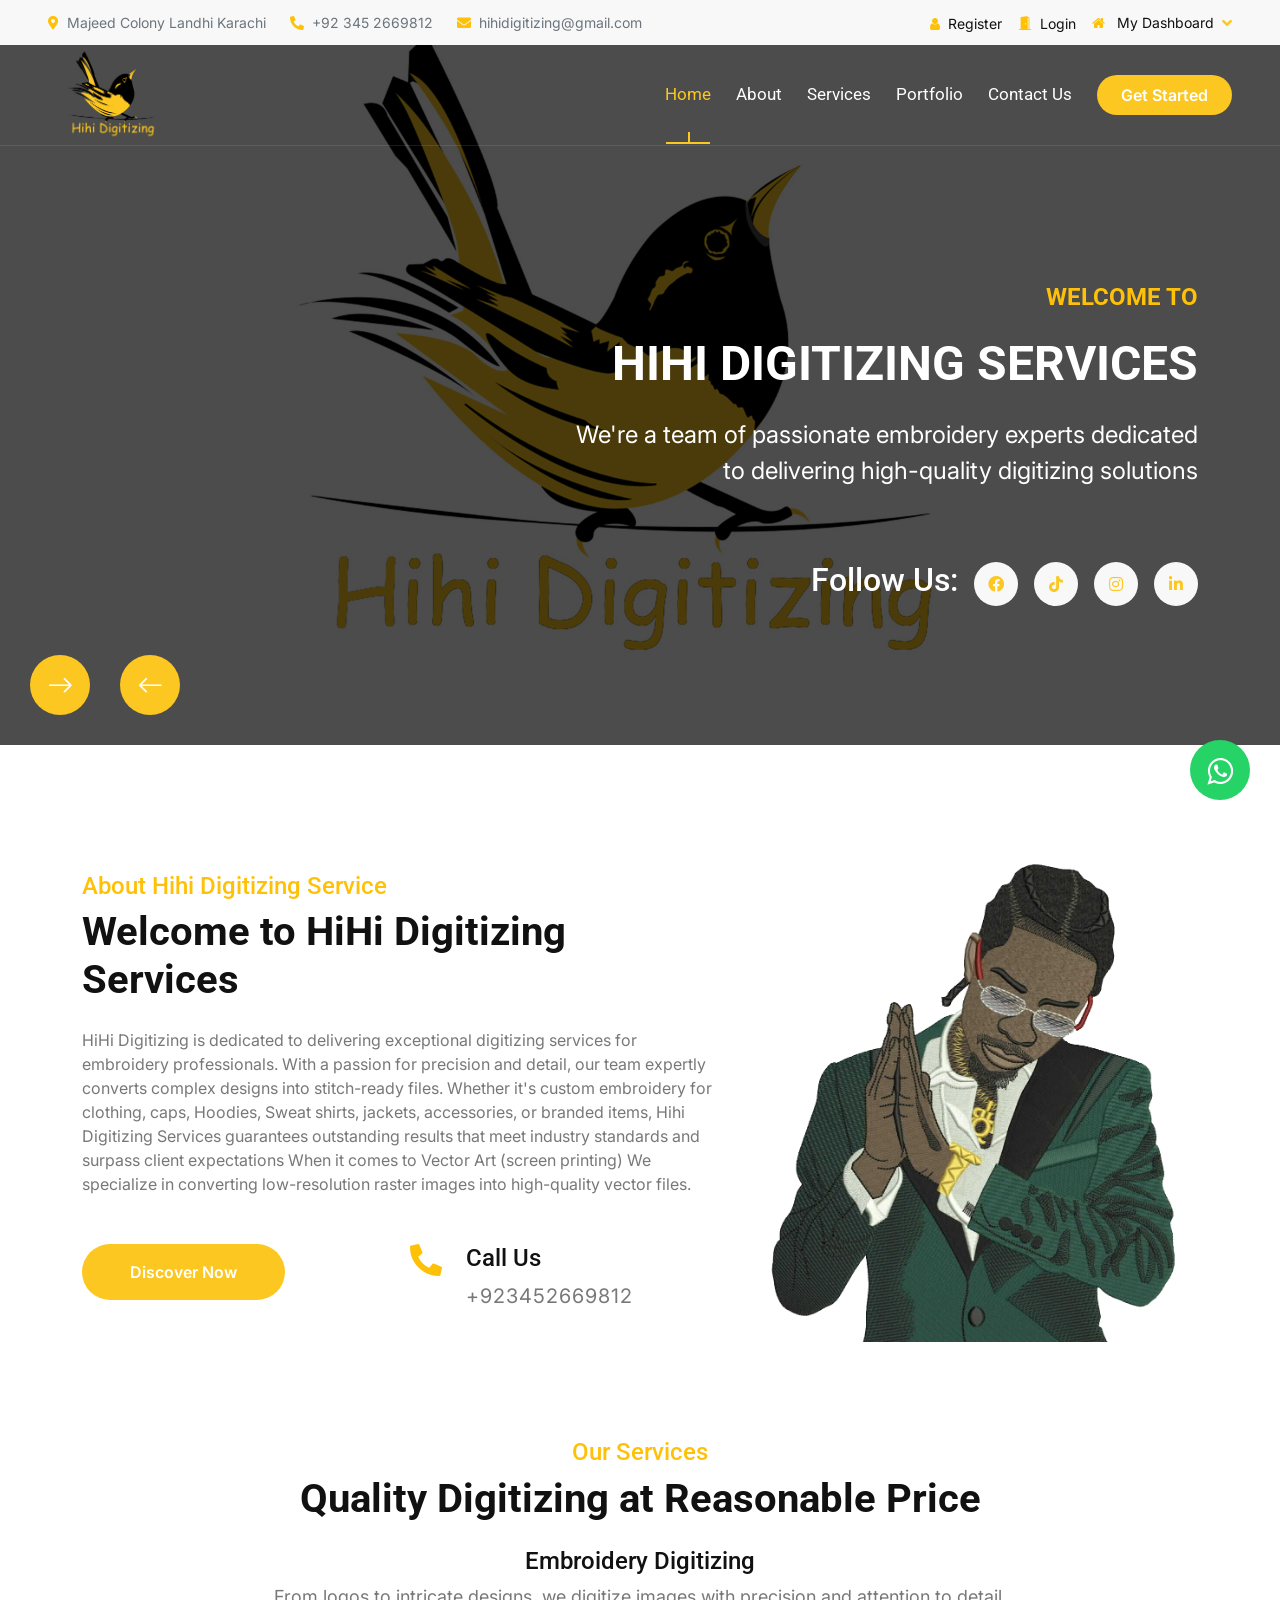
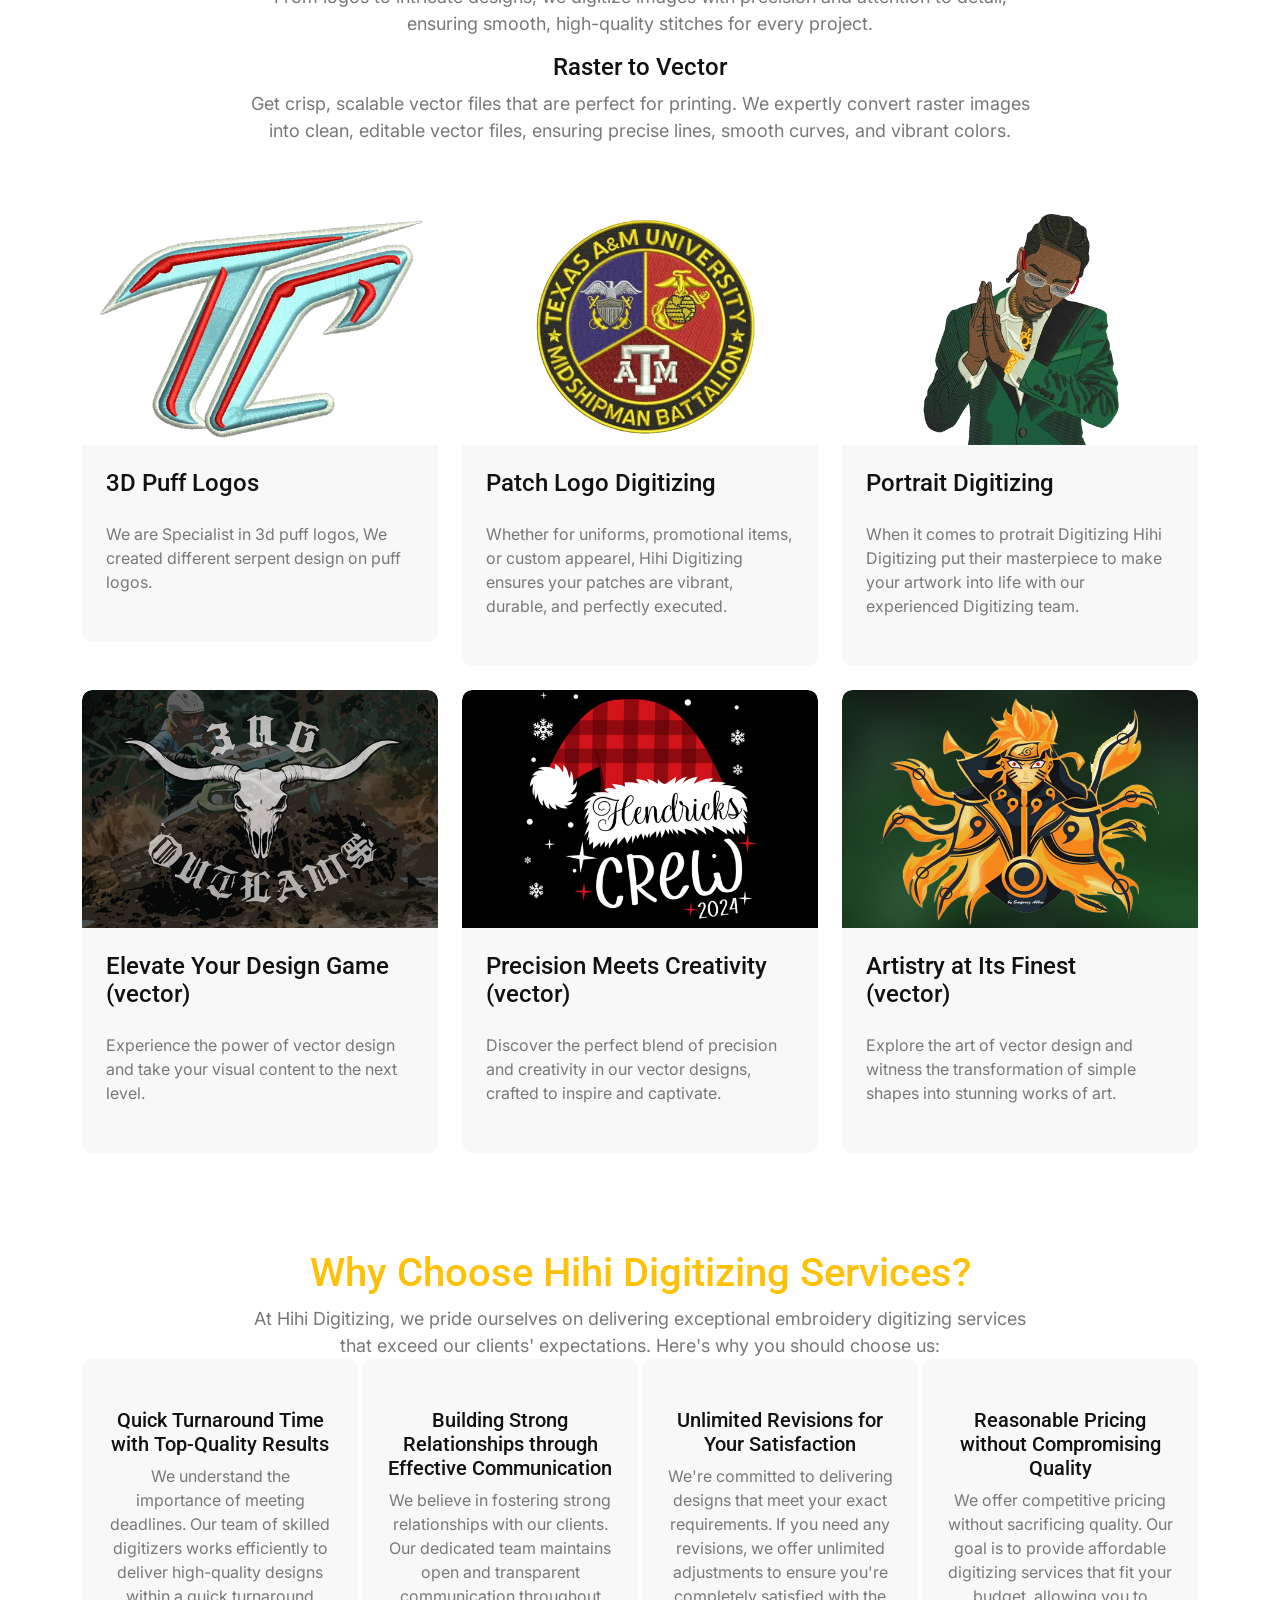
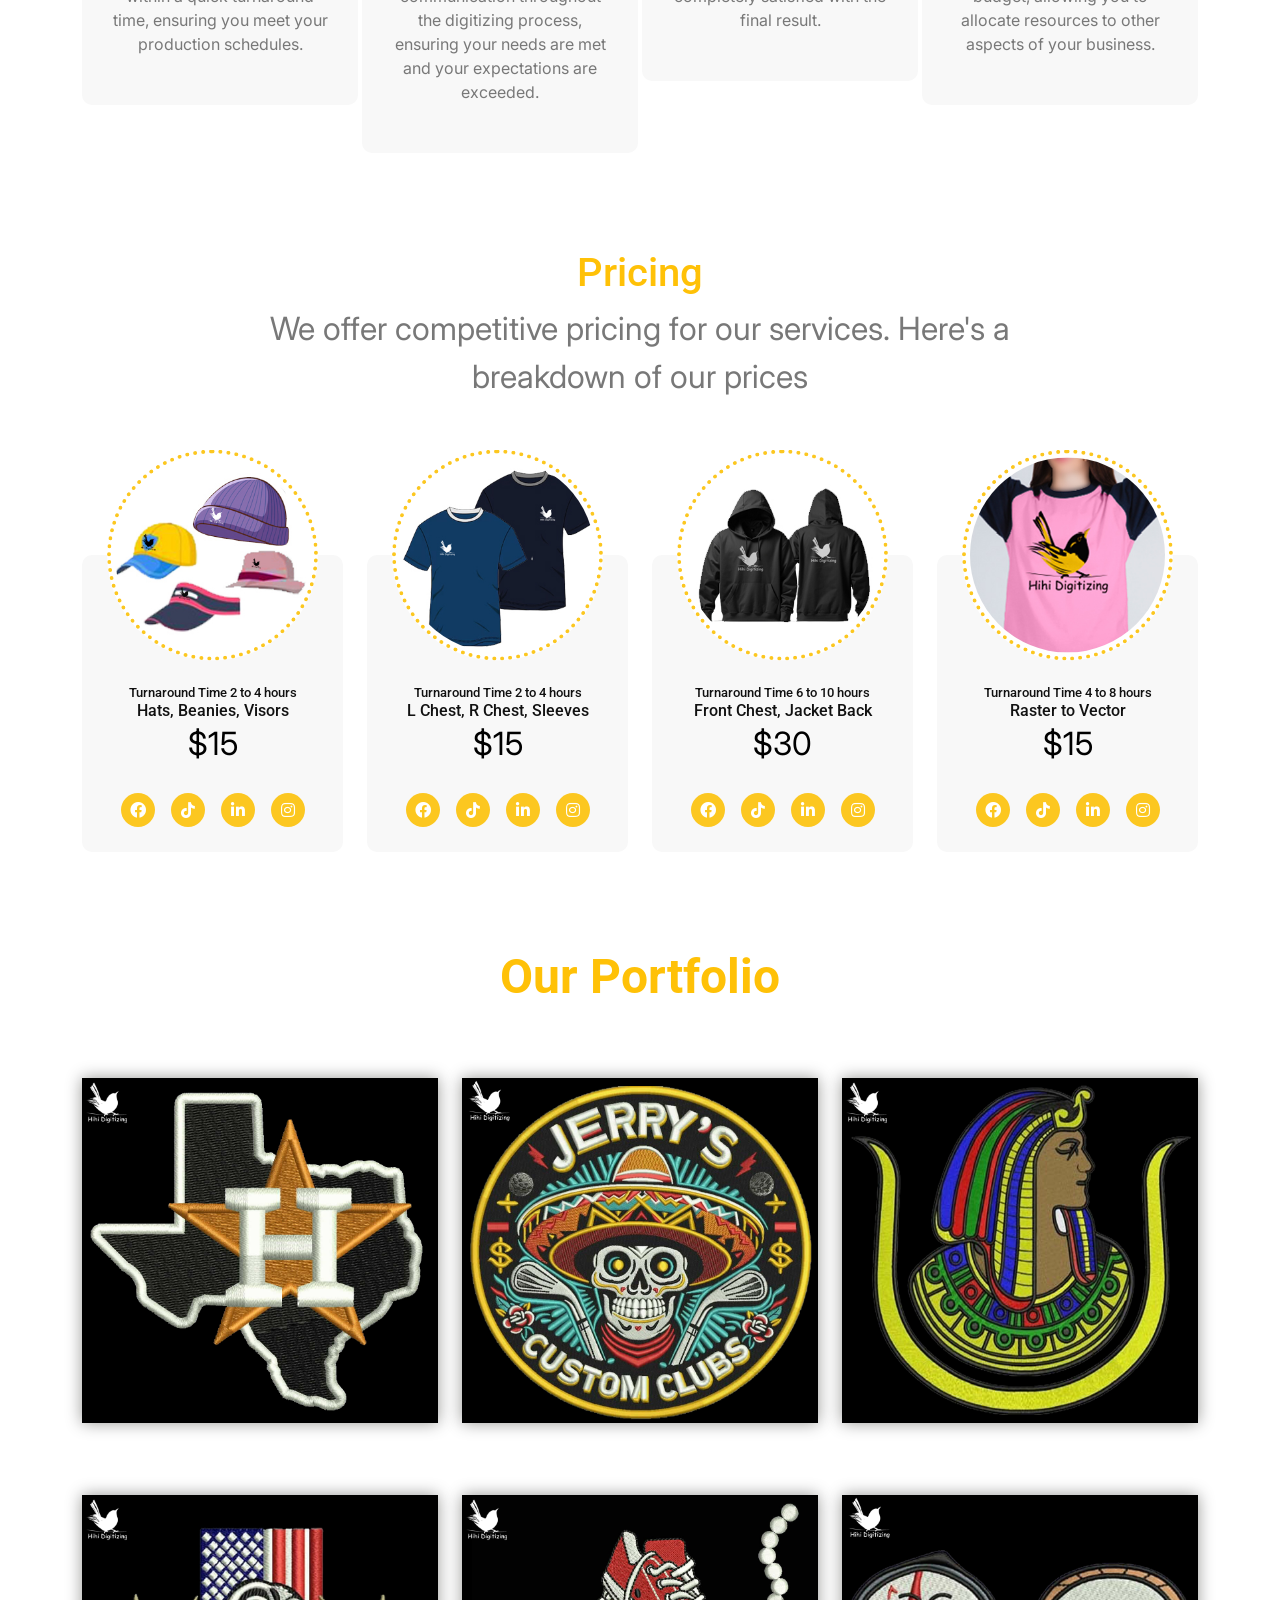
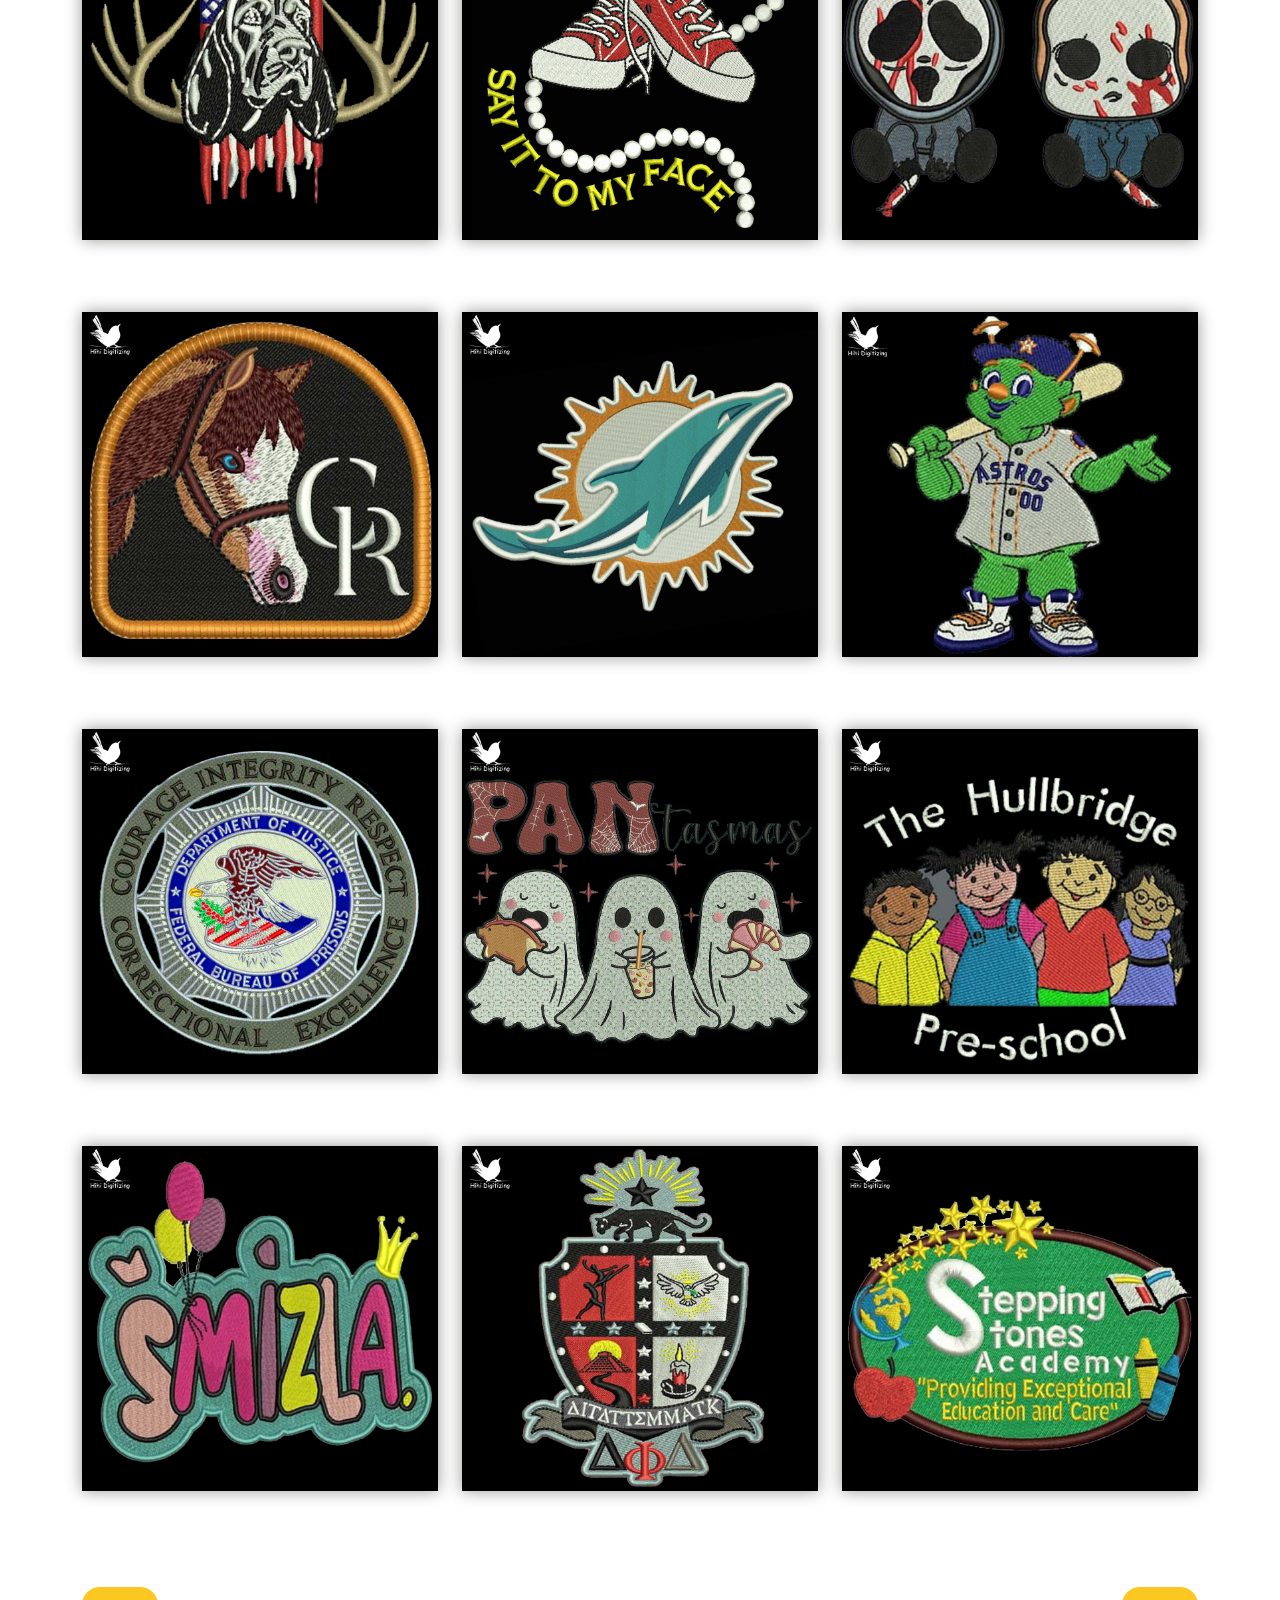
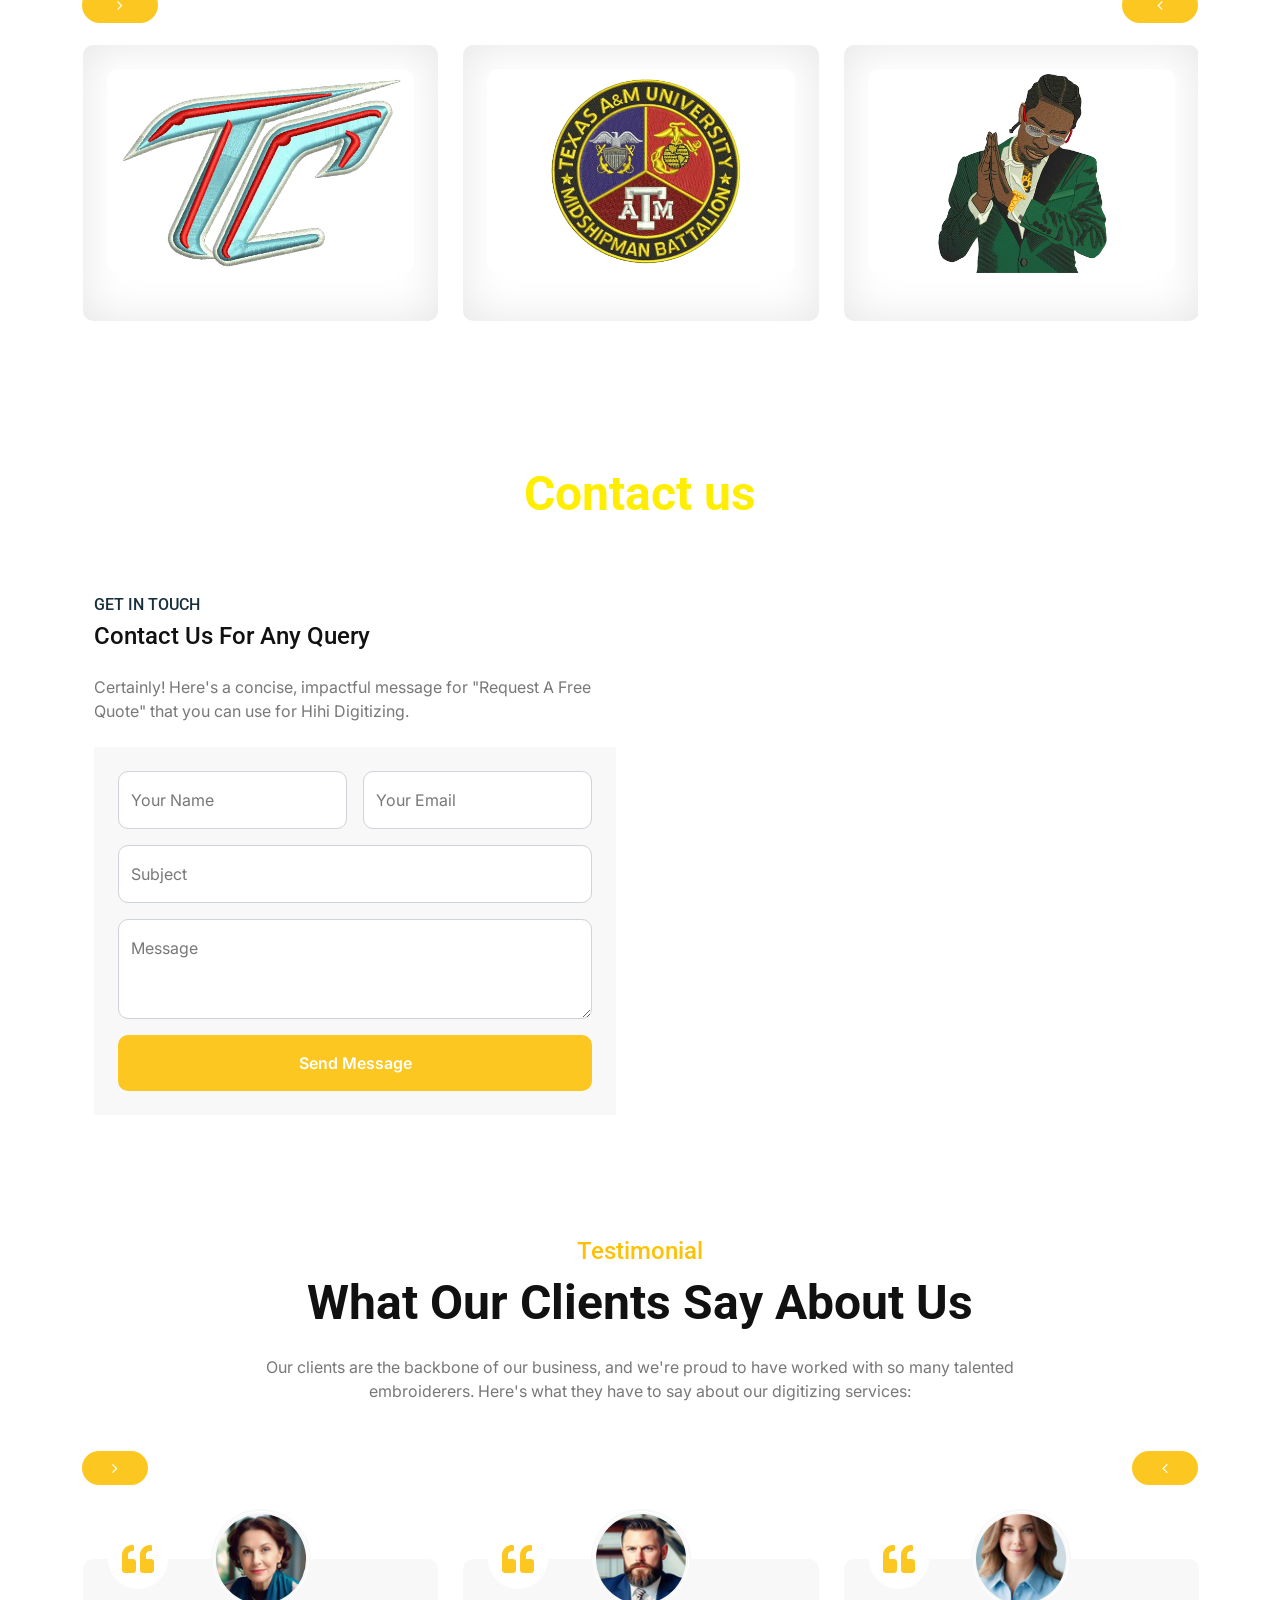
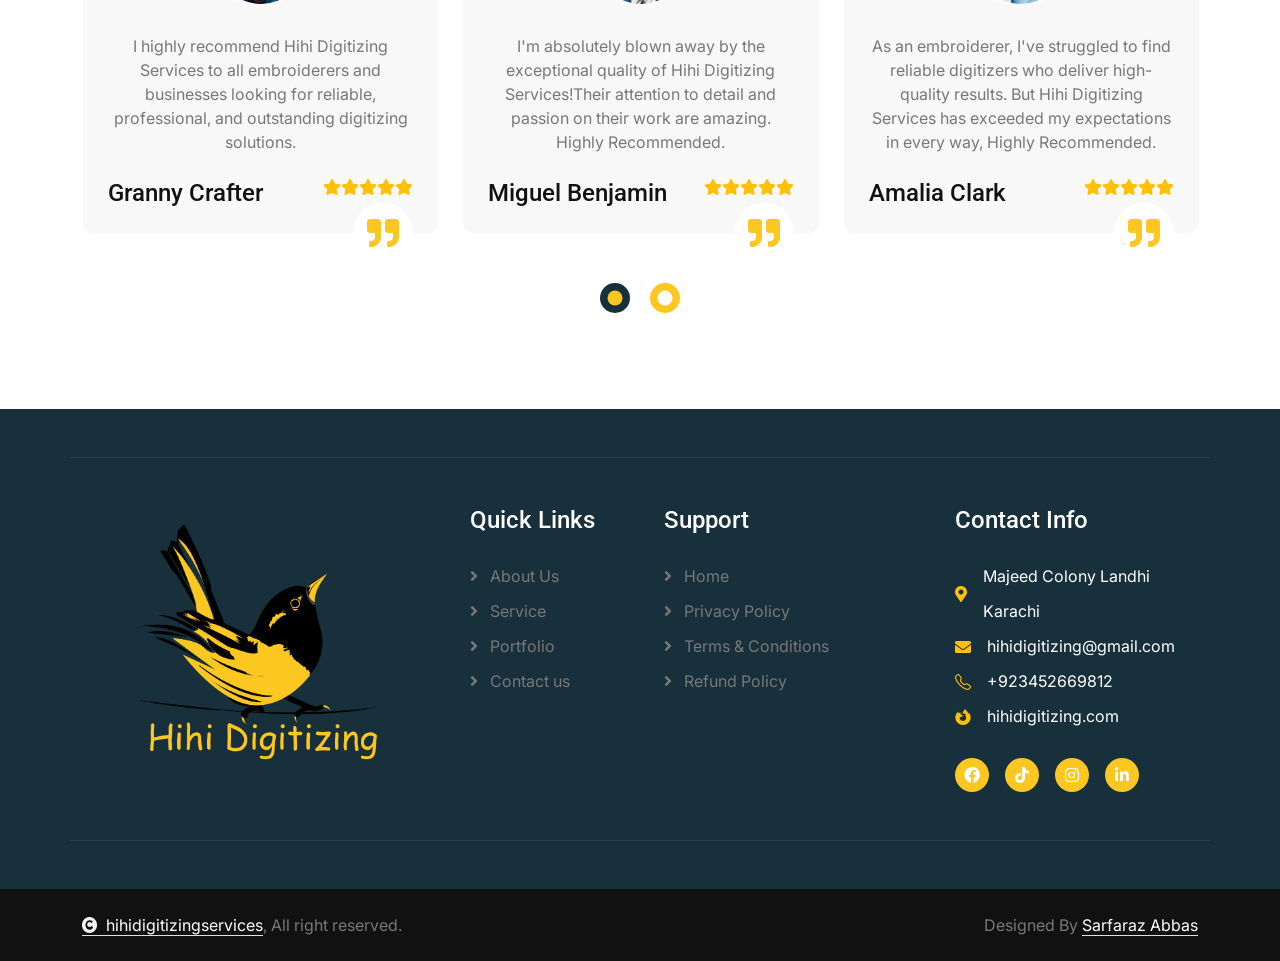
==== index.html @ f6e5c5e7 "HihiDigitizing Our Website" ====
<!DOCTYPE html>
<html lang="en">

<head>
    <meta charset="utf-8">
    <title>Hihi Digitizing Services</title>
    <meta content="width=device-width, initial-scale=1.0" name="viewport">
    <meta content="" name="keywords">
    <meta content="" name="description">

    <!-- Google Web Fonts -->
    <link rel="preconnect" href="https://fonts.googleapis.com">
    <link rel="preconnect" href="https://fonts.gstatic.com" crossorigin>
    <link
        href="https://fonts.googleapis.com/css2?family=Inter:wght@100..900&family=Roboto:wght@400;500;700;900&display=swap"
        rel="stylesheet">

    <!-- Icon Font Stylesheet -->
    <link rel="stylesheet" href="https://use.fontawesome.com/releases/v5.15.4/css/all.css" />
    <link href="https://cdn.jsdelivr.net/npm/bootstrap-icons@1.4.1/font/bootstrap-icons.css" rel="stylesheet">

    <!-- Libraries Stylesheet -->
    <link rel="stylesheet" href="lib/animate/animate.min.css" />
    <link href="lib/lightbox/css/lightbox.min.css" rel="stylesheet">
    <link href="lib/owlcarousel/assets/owl.carousel.min.css" rel="stylesheet">


    <!-- Customized Bootstrap Stylesheet -->
    <link href="css/bootstrap.min.css" rel="stylesheet">

    <!-- Template Stylesheet -->
    <link href="css/style.css" rel="stylesheet">
    

    <!-- Meta Pixel Code -->
<script>
!function(f,b,e,v,n,t,s)
{if(f.fbq)return;n=f.fbq=function(){n.callMethod?
n.callMethod.apply(n,arguments):n.queue.push(arguments)};
if(!f._fbq)f._fbq=n;n.push=n;n.loaded=!0;n.version='2.0';
n.queue=[];t=b.createElement(e);t.async=!0;
t.src=v;s=b.getElementsByTagName(e)[0];
s.parentNode.insertBefore(t,s)}(window, document,'script',
'https://connect.facebook.net/en_US/fbevents.js');
fbq('init', '626139243197080');
fbq('track', 'PageView');
</script>
<noscript><img height="1" width="1" style="display:none"
src="https://www.facebook.com/tr?id=626139243197080&ev=PageView&noscript=1"
/></noscript>
<!-- End Meta Pixel Code -->


</head>

<body>
    <!-- Mouse start -->
     


    <!-- Spinner Start -->
    <div id="spinner"
        class="show bg-white position-fixed translate-middle w-100 vh-100 top-50 start-50 d-flex align-items-center justify-content-center">
        <div class="spinner-border text-warning" style="width: 3rem; height: 3rem;" role="status">
            <span class="sr-only">Loading...</span>
        </div>
    </div>
    <!-- Spinner End -->

    <!-- Topbar Start -->
    <div class="container-fluid topbar bg-light px-5 d-none d-lg-block">
        <div class="row gx-0 align-items-center">
            <div class="col-lg-8 text-center text-lg-start mb-2 mb-lg-0">
                <div class="d-flex flex-wrap">
                    <a href="#" class="text-muted small me-4"><i
                            class="fas fa-map-marker-alt text-warning me-2"></i>Majeed Colony Landhi Karachi</a>
                    <a href="https://wa.me/03452669812" target="_blank" class="text-muted small me-4"><i
                            class="fas fa-phone-alt text-warning me-2"></i>+92 345 2669812</a>
                    <a href="mailto:hihidigitizing@gmail.com" target="_blank" class="text-muted small me-0"><i
                            class="fas fa-envelope text-warning me-2"></i>hihidigitizing@gmail.com</a>
                </div>
            </div>
            <div class="col-lg-4 text-center text-lg-end">
                <div class="d-inline-flex align-items-center" style="height: 45px;">
                    <a href="#"><small class="me-3 text-dark"><i
                                class="fa fa-user text-warning me-2"></i>Register</small></a>
                    <a href="#"><small class="me-3 text-dark"><i
                                class="bi bi-door-open-fill text-warning me-2"></i>Login</small></a>
                    <div class="dropdown">
                        <a href="#" class="dropdown-toggle text-dark" data-bs-toggle="dropdown"><small><i
                                    class="fa fa-home text-warning me-2"></i> My Dashboard</small></a>
                        <!-- <div class="dropdown-menu rounded">
                            <a href="#" class="dropdown-item"><i class="fas fa-user-alt me-2"></i> My Profile</a>
                            <a href="#" class="dropdown-item"><i class="fas fa-comment-alt me-2"></i> Inbox</a>
                            <a href="#" class="dropdown-item"><i class="fas fa-bell me-2"></i> Notifications</a>
                            <a href="#" class="dropdown-item"><i class="fas fa-cog me-2"></i> Account Settings</a>
                            <a href="#" class="dropdown-item"><i class="fas fa-power-off me-2"></i> Log Out</a>
                        </div> -->
                    </div>
                </div>
            </div>
        </div>
    </div>
    <!-- Topbar End -->
   
    <!-- Navbar & Hero Start -->
    <div class="container-fluid position-relative p-0">
        <nav class="navbar navbar-expand-lg navbar-light px-4 px-lg-5 py-3 py-lg-0">
            <a href="" class="navbar-brand p-0">
                <!-- <h1 class="text-warning"><i class="fas fa-search-dollar me-3"></i>Stocker</h1> -->
                <img src="./img/logo png.png" alt="Logo">
            </a>
            <button class="navbar-toggler" type="button" data-bs-toggle="collapse" data-bs-target="#navbarCollapse">
                <span class="fa fa-bars"></span>
            </button>
            <div class="collapse navbar-collapse" id="navbarCollapse">
                <div class="navbar-nav ms-auto py-0">
                    <a href="index.html" class="nav-item nav-link active">Home</a>
                    <a href="about.html" class="nav-item nav-link">About</a>
                    <a href="service.html" class="nav-item nav-link">Services</a>
                    <a href="blog.html" class="nav-item nav-link">Portfolio</a>
                    <!-- <div class="nav-item dropdown">
                        <a href="#" class="nav-link" data-bs-toggle="dropdown">
                            <span class="dropdown-toggle">Pages</span> -->
                    <!-- </a> -->
                    <!-- <div class="dropdown-menu m-0">
                            <a href="feature.html" class="dropdown-item">Our Features</a>
                            <a href="team.html" class="dropdown-item">Our team</a>
                            <a href="testimonial.html" class="dropdown-item">Testimonial</a>
                            <a href="offer.html" class="dropdown-item">Our offer</a>
                            <a href="FAQ.html" class="dropdown-item">FAQs</a>
                            <a href="404.html" class="dropdown-item">404 Page</a>
                        </div>
                    </div> -->
                    <a href="contact.html" class="nav-item nav-link">Contact Us</a>
                </div>
                <a href="#" class="btn btn-primary rounded-pill py-2 px-4 my-3 my-lg-0 flex-shrink-0">Get Started</a>
            </div>
        </nav>

        <!-- Carousel Start -->
        <div class="header-carousel owl-carousel">
            <div class="header-carousel-item">
                <img src="img/carousel-1.jpg" class="img-fluid w-100" alt="Image">
                <div class="carousel-caption">
                    <div class="container">
                        <div class="row gy-0 gx-5">
                            <div class="col-lg-0 col-xl-5"></div>
                            <div class="col-xl-7 animated fadeInLeft">
                                <div class="text-sm-center text-md-end">
                                    <h4 class="text-warning text-uppercase fw-bold mb-4">Welcome to </h4>
                                    <h1 class="display-5 text-uppercase text-white mb-4">HiHi Digitizing Services</h1>
                                    <p class="mb-5 fs-4">We're a team of passionate embroidery experts
                                        dedicated to delivering high-quality digitizing solutions
                                    </p>
                                    <div
                                        class="d-flex justify-content-center justify-content-md-end flex-shrink-0 mb-4">
                                        <!-- <a class="btn btn-light rounded-pill py-3 px-4 px-md-5 me-2" href="#"><i
                                                class="fas fa-play-circle me-2"></i> Watch Video</a>
                                        <a class="btn btn-primary rounded-pill py-3 px-4 px-md-5 ms-2" href="#">Learn
                                            More</a> -->
                                    </div>
                                    <div
                                        class="d-flex align-items-center justify-content-center justify-content-md-end">
                                        <h2 class="text-white me-2">Follow Us:</h2>
                                        <div class="d-flex justify-content-end ms-2">
                                            <a class="btn btn-md-square btn-light rounded-circle me-2"
                                                href="https://www.facebook.com/people/HiHi-Digitizing-Services/61568439730688/?mibextid=ZbWKwL"
                                                target="_blank"><i class="fab fa-facebook-f"></i></a>
                                            <a class="btn btn-md-square btn-light rounded-circle mx-2"
                                                href="https://www.tiktok.com/@hihi.digitizing.s?_t=8rlpAmFRI2s&_r=1"
                                                target="_blank"><i class="fab fa-tiktok"></i></a>
                                            <a class="btn btn-md-square btn-light rounded-circle mx-2"
                                                href="https://www.instagram.com/hihidigitizingservices/profilecard/?igsh=eG1ocWlvZml2eDFr"
                                                target="_blank"><i class="fab fa-instagram"></i></a>
                                            <a class="btn btn-md-square btn-light rounded-circle ms-2"
                                                href="https://www.linkedin.com/in/hihi-digitizing-6009b4316/"
                                                target="_blank"><i class="fab fa-linkedin-in"></i></a>
                                        </div>
                                    </div>
                                </div>
                            </div>
                        </div>
                    </div>
                </div>
            </div>
            <div class="header-carousel-item">
                <img src="img/carousel-2.jpg" class="img-fluid w-100" alt="Image">
                <div class="carousel-caption">
                    <div class="container">
                        <div class="row g-5">
                            <div class="col-12 animated fadeInUp">
                                <div class="text-md-start">
                                    <h4 class="text-warning text-uppercase fw-bold mb-4">Welcome to</h4>
                                    <h1 class="display-5 text-uppercase text-white mb-4">HiHi Digitizing
                                        Services</h1>
                                    <p class="mb-5 fs-4">We're a team of passionate embroidery digitizing experts <br>
                                        dedicated to delivering high-quality digitizing solutions

                                    </p>
                                    <div class="d-flex justify-content-center flex-shrink-0 mb-4">
                                        <!-- <a class="btn btn-light rounded-pill py-3 px-4 px-md-5 me-2" href="#"><i
                                                class="fas fa-play-circle me-2"></i> Watch Video</a>
                                        <a class="btn btn-primary rounded-pill py-3 px-4 px-md-5 ms-2" href="#">Learn
                                            More</a> -->
                                    </div>
                                    <div class="d-flex align-items-center justify-content-md-start">
                                        <h2 class="text-white me-2">Follow Us:</h2>
                                        <div class="d-flex justify-content-end ms-2">
                                            <a class="btn btn-md-square btn-light rounded-circle me-2"
                                                href="https://www.facebook.com/profile.php?id=61568439730688&mibextid=ZbWKwL"
                                                target="_blank"><i class="fab fa-facebook-f"></i></a>
                                            <a class="btn btn-md-square btn-light rounded-circle mx-2"
                                                href="https://www.tiktok.com/@hihi.digitizing.s?_t=8rlpAmFRI2s&_r=1"
                                                target="_blank"><i class="fab fa-tiktok"></i></a>
                                            <a class="btn btn-md-square btn-light rounded-circle mx-2"
                                                href="https://www.instagram.com/hihidigitizingservices/profilecard/?igsh=eG1ocWlvZml2eDFr"
                                                target="_blank"><i class="fab fa-instagram"></i></a>
                                            <a class="btn btn-md-square btn-light rounded-circle ms-2"
                                                href="https://www.linkedin.com/in/hihi-digitizing-6009b4316/"
                                                target="_blank"><i class="fab fa-linkedin-in"></i></a>
                                        </div>
                                    </div>
                                </div>
                            </div>
                        </div>
                    </div>
                </div>
            </div>
        </div>


        <!-- Carousel End -->
    </div>
    <!-- Navbar & Hero End -->


    <!-- Abvout Start -->
    <div class="container-fluid about py-5">
        <div class="container py-5">
            <div class="row g-5 align-items-center">
                <div class="col-xl-7 wow fadeInLeft" data-wow-delay="0.2s">
                    <div>
                        <h4 class="text-warning">About Hihi Digitizing Service</h4>
                        <h1 class="display-6 mb-4">Welcome to HiHi Digitizing Services</h1>
                        <p class="mb-4">HiHi Digitizing is dedicated to delivering exceptional digitizing services for embroidery professionals.
                            With a passion for precision and detail, our team expertly converts complex designs into stitch-ready files. Whether it's custom embroidery for clothing, caps, Hoodies, Sweat shirts, jackets, accessories, or branded items, Hihi Digitizing Services guarantees outstanding results that meet industry standards and surpass client expectations
                            When it comes to Vector Art (screen printing)
                            We specialize in converting low-resolution raster images into high-quality vector files.
                        </p>
                        <div class="row g-4">
                            <div class="col-md-6 col-lg-6 col-xl-6">
                                <div class="d-flex">
                                    <!-- <div><i class="fas fa-lightbulb fa-3x text-warning"></i></div>
                                    <div class="ms-4">
                                        <h4>Business Consuluting</h4>
                                        <p>Lorem ipsum dolor sit amet consectetur, adipisicing elit.</p>
                                    </div> -->
                                </div>
                            </div>
                            <div class="col-md-6 col-lg-6 col-xl-6">
                                <div class="d-flex">
                                    <!-- <div><i class="bi bi-bookmark-heart-fill fa-3x text-warning"></i></div>
                                    <div class="ms-4">
                                        <h4>Year Of Expertise</h4>
                                        <p>Lorem ipsum dolor sit amet consectetur, adipisicing elit.</p>
                                    </div> -->
                                </div>
                            </div>
                            <div class="col-sm-6">
                                <a href="about.html"
                                    class="btn btn-primary rounded-pill py-3 px-5 flex-shrink-0">Discover
                                    Now</a>
                            </div>
                            <div class="col-sm-6">
                                <div class="d-flex">
                                    <i class="fas fa-phone-alt fa-2x text-warning me-4"></i>
                                    <div>
                                        <h4>Call Us</h4>
                                        <p class="mb-0 fs-5" style="letter-spacing: 1px;">+923452669812</p>
                                    </div>
                                </div>
                            </div>
                        </div>
                    </div>
                </div>
                <div class="col-xl-5 wow fadeInRight" data-wow-delay="0.2s">
                    <div class=" rounded position-relative overflow-hidden">
                        <img src="img/about-2.png" class="img-fluid rounded w-100" alt="">

                        <div class="" style="position: absolute; top: -15px; right: -15px;">
                            <!-- <img src="img/about-3.png" class="img-fluid" -->
                            <!-- style="width: 150px; height: 150px; opacity: 0.7;" alt=""> -->
                        </div>
                        <div class="" style="position: absolute; top: -20px; left: 10px; transform: rotate(90deg);">
                            <!-- <img src="img/about-4.png" class="img-fluid" -->
                            <!-- style="width: 100px; height: 150px; opacity: 0.9;" alt=""> -->
                        </div>
                        <!-- <div class="rounded-bottom"> -->
                        <!-- <img src="img/about-5.jpg" class="img-fluid rounded-bottom w-100" alt=""> -->
                    </div>
                </div>
            </div>
        </div>
    </div>
    </div>
    <!-- About End -->

    <!-- Services Start -->
    <div class="container-fluid service pb-5">
        <div class="container pb-5">
            <div class="text-center mx-auto pb-5 wow fadeInUp" data-wow-delay="0.2s" style="max-width: 800px;">
                <h4 class="text-warning">Our Services</h4>
                <h1 class="display-6 mb-4">Quality Digitizing at Reasonable Price</h1>
                <!-- <h5 class="display-6 mb-4">Embroidery Digitizing</h5> -->
                <!-- <h1 class="display-6 mb-4">Raster to Vectors</h1> -->
                <p>
                <h4>Embroidery Digitizing</h4>
                <p style="font-size: large;">From logos to intricate designs, we digitize images with precision and
                    attention to detail, ensuring smooth, high-quality stitches for every project.
                </p>
                <p>
                <h4>Raster to Vector</h4>
                <p style="font-size: large;">Get crisp, scalable vector files that are perfect for printing. We expertly
                    convert raster images into clean, editable vector files, ensuring precise lines, smooth curves, and
                    vibrant colors.
                </p>

                <!-- <p class="mb-0">Our team specializes in
                    - Portrait Logo Digitizing
                    - 3D Puff Logo Digitizing
                    - Patch Logo Digitizing
                    - Applique Logo Digitizing
                    - Small Text Digitizing
                    - Pets Logo Digitizing
                </p> -->

            </div>
            <div class="row g-4">
                <div class="col-md-6 col-lg-4 wow fadeInUp" data-wow-delay="0.2s">
                    <div class="service-item">
                        <div class="service-img">
                            <img src="img/service-1.jpg" class="img-fluid rounded-top w-100" alt="Image">
                        </div>
                        <div class="rounded-bottom p-4">
                            <a href="#" class="h4 d-inline-block mb-4"> 3D Puff Logos</a>
                            <p class="mb-4">We are Specialist in 3d puff logos, We created different
                                serpent design on puff logos.
                            </p>
                            <!-- <a class="btn btn-primary rounded-pill py-2 px-4" href="service.html">Learn More</a> -->
                        </div>
                    </div>
                </div>
                <div class="col-md-6 col-lg-4 wow fadeInUp" data-wow-delay="0.4s">
                    <div class="service-item">
                        <div class="service-img">
                            <img src="img/service-2.jpg" class="img-fluid rounded-top w-100" alt="Image">
                        </div>
                        <div class="rounded-bottom p-4">
                            <a href="#" class="h4 d-inline-block mb-4">Patch Logo Digitizing</a>
                            <p class="mb-4">Whether for uniforms, promotional items, or custom appearel, Hihi Digitizing
                                ensures your patches are vibrant, durable, and perfectly executed.
                            </p>
                            <!-- <a class="btn btn-primary rounded-pill py-2 px-4" href="service.html">Learn More</a> -->
                        </div>
                    </div>
                </div>
                <div class="col-md-6 col-lg-4 wow fadeInUp" data-wow-delay="0.6s">
                    <div class="service-item">
                        <div class="service-img">
                            <img src="img/service-3.jpg" class="img-fluid rounded-top w-100" alt="Image">
                        </div>
                        <div class="rounded-bottom p-4">
                            <a href="#" class="h4 d-inline-block mb-4">Portrait Digitizing</a>
                            <p class="mb-4">When it comes to protrait Digitizing Hihi Digitizing put their masterpiece
                                to make your artwork into life with our experienced Digitizing team.
                            </p>
                            <!-- <a class="btn btn-primary rounded-pill py-2 px-4" href="service.html">Learn More</a> -->
                        </div>
                    </div>
                </div>
                <div class="col-md-6 col-lg-4 wow fadeInUp" data-wow-delay="0.2s">
                    <div class="service-item">
                        <div class="service-img">
                            <img src="img/service-4.jpg" class="img-fluid rounded-top w-100" alt="Image">
                        </div>
                        <div class="rounded-bottom p-4">
                            <a href="#" class="h4 d-inline-block mb-4">Elevate Your Design Game (vector)</a>
                            <p class="mb-4">Experience the power of vector design and take your visual content to the
                                next level.
                            </p>
                            <!-- <a class="btn btn-primary rounded-pill py-2 px-4" href="service.html">Learn More</a> -->
                        </div>
                    </div>
                </div>
                <div class="col-md-6 col-lg-4 wow fadeInUp" data-wow-delay="0.4s">
                    <div class="service-item">
                        <div class="service-img">
                            <img src="img/service-5.jpg" class="img-fluid rounded-top w-100" alt="Image">
                        </div>
                        <div class="rounded-bottom p-4">
                            <a href="#" class="h4 d-inline-block mb-4">Precision Meets Creativity (vector)</a>
                            <p class="mb-4">Discover the perfect blend of precision and creativity in our vector
                                designs, crafted to inspire and captivate.
                            </p>
                            <!-- <a class="btn btn-primary rounded-pill py-2 px-4" href="service.html">Learn More</a> -->
                        </div>
                    </div>
                </div>
                <div class="col-md-6 col-lg-4 wow fadeInUp" data-wow-delay="0.6s">
                    <div class="service-item">
                        <div class="service-img">
                            <img src="img/service-6.jpg" class="img-fluid rounded-top w-100" alt="Image">
                        </div>
                        <div class="rounded-bottom p-4">
                            <a href="#" class="h4 d-inline-block mb-4">Artistry at Its Finest <br>(vector)</a>
                            <p class="mb-4">Explore the art of vector design and witness the transformation of simple
                                shapes into stunning works of art.
                            </p>
                            <!-- <a class="btn btn-primary rounded-pill py-2 px-4" href="service.html">Learn More</a> -->
                        </div>
                    </div>
                </div>
            </div>
        </div>
    </div>
    <!-- Services End -->

    <!-- why choice Start -->
    <div class="container-fluid feature pb-5">
        <div class="container pb-5">
            <div class="text-center mx-auto pb-.5 wow fadeInUp" data-wow-delay="0.2s" style="max-width: 800px;">
                <h1 class="text-warning">Why Choose Hihi Digitizing Services?</h1>
                <!-- <h1 class="display-5 mb-4">Connecting businesses, ideas, and people for greater impact.</h1> -->

                <p class="mb-0" style="font-size: large;">At Hihi Digitizing, we pride ourselves on delivering
                    exceptional embroidery digitizing
                    services that exceed our clients' expectations. Here's why you should choose us:
                </p>
            </div>
            <div class="row g-1">
                <div class="col-md-6 col-lg-6 col-xl-3 wow fadeInUp" data-wow-delay="0.2s">
                    <div class="feature-item p-4">
                        <div class="mb-4">
                            <!-- <i class="fas fa-chart-line fa-4x text-warning"></i> -->
                        </div>
                        <h5>Quick Turnaround Time with Top-Quality Results</h5>
                        <p class="mb-4">We understand the importance of meeting deadlines. Our team of skilled
                            digitizers works efficiently to deliver high-quality designs within a quick turnaround time,
                            ensuring you meet your production schedules.
                        </p>
                        <!-- <a class="btn btn-primary rounded-pill py-2 px-4" href="#">Learn More</a> -->
                    </div>
                </div>
                <div class="col-md-6 col-lg-6 col-xl-3 wow fadeInUp" data-wow-delay="0.4s">
                    <div class="feature-item p-4">
                        <div class="mb-4">
                            <!-- <i class="fas fa-university fa-4x text-warning"></i> -->
                        </div>
                        <h5>Building Strong Relationships through Effective Communication</h5>
                        <p class="mb-4">We believe in fostering strong relationships with our
                            clients. Our dedicated team maintains open and transparent communication throughout the
                            digitizing process, ensuring your needs are met and your expectations are exceeded.
                        </p>
                        <!-- <a class="btn btn-primary rounded-pill py-2 px-4" href="#">Learn More</a> -->
                    </div>

                </div>
                <div class="col-md-6 col-lg-6 col-xl-3 wow fadeInUp" data-wow-delay="0.6s">
                    <div class="feature-item p-4">
                        <div class="mb-4">
                            <!-- <i class="fas fa-file-alt fa-4x text-warning"></i> -->
                        </div>
                        <h5>Unlimited Revisions for Your Satisfaction</h5>
                        <p class="mb-4">We're committed to delivering designs that meet your exact requirements. If you
                            need any revisions, we offer unlimited adjustments to ensure you're completely satisfied
                            with the final result.
                        </p>
                        <!-- <a class="btn btn-primary rounded-pill py-2 px-4" href="#">Learn More</a> -->
                    </div>
                </div>
                <div class="col-md-6 col-lg-6 col-xl-3 wow fadeInUp" data-wow-delay="0.8s">
                    <div class="feature-item p-4">
                        <div class="mb-4">
                            <!-- <i class="fas fa-hand-holding-usd fa-4x text-warning"></i> -->
                        </div>
                        <h5>Reasonable Pricing without Compromising Quality</h5>
                        <p class="mb-4">We offer competitive pricing without sacrificing quality. Our goal is to provide
                            affordable digitizing services that fit your budget, allowing you to allocate resources to
                            other aspects of your business.
                        </p>
                        <!-- <a class="btn btn-primary rounded-pill py-2 px-4" href="#">Learn More</a> -->
                    </div>
                </div>
            </div>
        </div>
    </div>
    <!-- why choice End -->

    <!-- Pricing Start -->
    <div class="container-fluid team pb-5">
        <div class="container pb-5">
            <div class="text-center mx-auto pb-5 wow fadeInUp" data-wow-delay="0.2s" style="max-width: 800px;">
                <h1 class="text-warning">Pricing</h1>
                <!-- <h1 class="display-5 mb-4">Meet Our Advisers</h1> -->
                <p class="mb-0" style="font-size: xx-large;">We offer competitive pricing for our services. Here's a
                    breakdown of our prices
                </p>
            </div>
            <div class="row g-4">
                <div class="col-md-6 col-lg-6 col-xl-3 wow fadeInUp" data-wow-delay="0.2s">
                    <div class="team-item">
                        <div class="team-img">
                            <img src="img/team-1.jpg" class="img-fluid" alt="">
                        </div>
                        <div class="team-title">
                            <h6 class="mb-0" style="font-size: small;"> Turnaround Time 2 to 4 hours</h6>

                            <h5 class="mb-0" style="font-size: medium;"> Hats, Beanies, Visors</h5>
                            <p class="mb-0" style="font-size: xx-large;color: black;">$15</p>
                        </div>
                        <div class="team-icon">
                            <a class="btn btn-primary btn-sm-square rounded-circle me-3"
                                href="https://www.facebook.com/p/HiHi-Digitizing-Services-61568439730688/?mibextid=ZbWKwL"
                                target="_blank"><i class="fab fa-facebook-f"></i></a>
                            <a class="btn btn-primary btn-sm-square rounded-circle me-3"
                                href="https://www.tiktok.com/@hihi.digitizing.s?_t=8rlpAmFRI2s&_r=1" target="_blank"><i
                                    class="fab fa-tiktok"></i></a>
                            <a class="btn btn-primary btn-sm-square rounded-circle me-3"
                                href="https://linkedin.com/in/hihi-digitizing-6009b4316" target="_blank"><i
                                    class="fab fa-linkedin-in"></i></a>
                            <a class="btn btn-primary btn-sm-square rounded-circle me-0"
                                href="https://www.instagram.com/hihidigitizingservices/profilecard/?igsh=eG1ocWlvZml2eDFr"
                                target="_blank"><i class="fab fa-instagram"></i></a>
                        </div>
                    </div>
                </div>
                <div class="col-md-6 col-lg-6 col-xl-3 wow fadeInUp" data-wow-delay="0.4s">
                    <div class="team-item">
                        <div class="team-img">
                            <img src="img/team-2.jpg" class="img-fluid" alt="">
                        </div>
                        <div class="team-title">
                            <h6 class="mb-0" style="font-size: small;"> Turnaround Time 2 to 4 hours</h6>

                            <h5 class="mb-0" style="font-size: medium;">L Chest, R Chest, Sleeves</h5>
                            <p class="mb-0" style="font-size: xx-large;color: black;">$15</p>
                        </div>
                        <div class="team-icon">
                            <a class="btn btn-primary btn-sm-square rounded-circle me-3"
                                href="https://www.facebook.com/p/HiHi-Digitizing-Services-61568439730688/?mibextid=ZbWKwL"
                                target="_blank"><i class="fab fa-facebook-f"></i></a>
                            <a class="btn btn-primary btn-sm-square rounded-circle me-3"
                                href="https://www.tiktok.com/@hihi.digitizing.s?_t=8rlpAmFRI2s&_r=1" target="_blank"><i
                                    class="fab fa-tiktok"></i></a>
                            <a class="btn btn-primary btn-sm-square rounded-circle me-3"
                                href="https://linkedin.com/in/hihi-digitizing-6009b4316" target="_blank"><i
                                    class="fab fa-linkedin-in"></i></a>
                            <a class="btn btn-primary btn-sm-square rounded-circle me-0"
                                href="https://www.instagram.com/hihidigitizingservices/profilecard/?igsh=eG1ocWlvZml2eDFr"
                                target="_blank"><i class="fab fa-instagram"></i></a>
                        </div>
                    </div>
                </div>
                <div class="col-md-6 col-lg-6 col-xl-3 wow fadeInUp" data-wow-delay="0.6s">
                    <div class="team-item">
                        <div class="team-img">
                            <img src="img/team-3.jpg" class="img-fluid" alt="">
                        </div>
                        <div class="team-title">
                            <h6 class="mb-0" style="font-size: small;"> Turnaround Time 6 to 10 hours</h6>

                            <h5 class="mb-0" style="font-size: medium;">Front Chest, Jacket Back</h5>
                            <p class="mb-0" style="font-size: xx-large;color: black;">$30</p>
                        </div>
                        <div class="team-icon">
                            <a class="btn btn-primary btn-sm-square rounded-circle me-3"
                                href="https://www.facebook.com/p/HiHi-Digitizing-Services-61568439730688/?mibextid=ZbWKwL"
                                target="_blank"><i class="fab fa-facebook-f"></i></a>
                            <a class="btn btn-primary btn-sm-square rounded-circle me-3"
                                href="https://www.tiktok.com/@hihi.digitizing.s?_t=8rlpAmFRI2s&_r=1" target="_blank"><i
                                    class="fab fa-tiktok"></i></a>
                            <a class="btn btn-primary btn-sm-square rounded-circle me-3"
                                href="https://linkedin.com/in/hihi-digitizing-6009b4316" target="_blank"><i
                                    class="fab fa-linkedin-in"></i></a>
                            <a class="btn btn-primary btn-sm-square rounded-circle me-0"
                                href="https://www.instagram.com/hihidigitizingservices/profilecard/?igsh=eG1ocWlvZml2eDFr"
                                target="_blank"><i class="fab fa-instagram"></i></a>
                        </div>
                    </div>
                </div>
                <div class="col-md-6 col-lg-6 col-xl-3 wow fadeInUp" data-wow-delay="0.8s">
                    <div class="team-item">
                        <div class="team-img">
                            <img src="img/team-4.jpg" class="img-fluid" alt="">
                        </div>
                        <div class="team-title">
                            <h6 class="mb-0" style="font-size: small;"> Turnaround Time 4 to 8 hours</h6>

                            <h5 class="mb-0" style="font-size: medium;">Raster to Vector</h5>
                            <p class="mb-0" style="font-size: xx-large;color: black;">$15</p>
                        </div>
                        <div class="team-icon">
                            <a class="btn btn-primary btn-sm-square rounded-circle me-3"
                                href="https://www.facebook.com/p/HiHi-Digitizing-Services-61568439730688/?mibextid=ZbWKwL"
                                target="_blank"><i class="fab fa-facebook-f"></i></a>
                            <a class="btn btn-primary btn-sm-square rounded-circle me-3"
                                href="https://www.tiktok.com/@hihi.digitizing.s?_t=8rlpAmFRI2s&_r=1" target="_blank"><i
                                    class="fab fa-tiktok"></i></a>
                            <a class="btn btn-primary btn-sm-square rounded-circle me-3"
                                href="https://linkedin.com/in/hihi-digitizing-6009b4316" target="_blank"><i
                                    class="fab fa-linkedin-in"></i></a>
                            <a class="btn btn-primary btn-sm-square rounded-circle me-0"
                                href="https://www.instagram.com/hihidigitizingservices/profilecard/?igsh=eG1ocWlvZml2eDFr"
                                target="_blank"><i class="fab fa-instagram"></i></a>
                        </div>
                    </div>
                </div>
            </div>
        </div>
    </div>
    <!-- pricing End -->



    <!-- p Start -->
    <!-- <div class="container-fluid offer-section pb-5"> -->
    <!-- <div class="container pb-5"> -->
    <div class="text-center mx-auto pb-5 wow fadeInUp" data-wow-delay="0.2s" style="max-width: 800px;">
        <!-- <h4 class="text-warning">Our Portfolio</h4> -->
        <h1 class="display-5 mb-4 text-warning ">Our Portfolio</h1>
        <!-- <p class="mb-0">Lorem ipsum dolor, sit amet consectetur adipisicing elit. Tenetur adipisci facilis
                    cupiditate recusandae aperiam temporibus corporis itaque quis facere, numquam, ad culpa deserunt
                    sint dolorem autem obcaecati, ipsam mollitia hic.
                </p>
                -->
    </div>
    <section class="gallery min-vh-100">
        <div class="container-lg">
            <div class="row gy-4 row-cols-1 row-cols-sm-2 row-cols-md-3">
                <div class="col  mx-auto pb-5 wow fadeInUp" data-wow-delay="0.2s">
                    <img src="./img/pic port/pic 1.jpg" class="gallery-item" alt="Gallery1">
                </div>

                <div class="col  mx-auto pb-5 wow fadeInUp" data-wow-delay="0.4s">
                    <img src="./img/pic port/pic 2.jpg" class="gallery-item" alt="Gallery2">
                </div>
                <div class="col  mx-auto pb-5 wow fadeInUp" data-wow-delay="0.6s">
                    <img src="./img/pic port/pic 3.jpg" class="gallery-item" alt="Gallery2">
                </div>
                <div class="col  mx-auto pb-5 wow fadeInUp" data-wow-delay="0.2s">
                    <img src="./img/pic port/pic 4.jpg" class="gallery-item" alt="Gallery2">
                </div>
                <div class="col  mx-auto pb-5 wow fadeInUp" data-wow-delay="0.4s">
                    <img src="./img/pic port/pic 5.jpg" class="gallery-item" alt="Gallery2">
                </div>
                <div class="col  mx-auto pb-5 wow fadeInUp" data-wow-delay="0.6s">
                    <img src="./img/pic port/pic 6.jpg" class="gallery-item" alt="Gallery2">
                </div>
                <div class="col  mx-auto pb-5 wow fadeInUp" data-wow-delay="0.2s">
                    <img src="./img/pic port/pic 7.jpg" class="gallery-item" alt="Gallery2">
                </div>
                <div class="col  mx-auto pb-5 wow fadeInUp" data-wow-delay="0.4s">
                    <img src="./img/pic port/pic 8.jpg" class="gallery-item" alt="Gallery2">
                </div>

                <div class="col  mx-auto pb-5 wow fadeInUp" data-wow-delay="0.6s">
                    <img src="./img/pic port/pic 9.jpg" class="gallery-item" alt="Gallery3">
                </div>

                <div class="col  mx-auto pb-5 wow fadeInUp" data-wow-delay="0.2s">
                    <img src="./img/pic port/pic 10.jpg" class="gallery-item" alt="Gallery4">
                </div>

                <div class="col  mx-auto pb-5 wow fadeInUp" data-wow-delay="0.4s">
                    <img src="./img/pic port/pic 11.jpg" class="gallery-item" alt="Gallery5">
                </div>

                <div class="col  mx-auto pb-5 wow fadeInUp" data-wow-delay="0.6s">
                    <img src="./img/pic port/pic 12.jpg" class="gallery-item" alt="Gallery6">
                </div>
                <div class="col  mx-auto pb-5 wow fadeInUp" data-wow-delay="0.2s">
                    <img src="./img/pic port/pic 13.jpg" class="gallery-item" alt="Gallery6">
                </div>
                <div class="col  mx-auto pb-5 wow fadeInUp" data-wow-delay="0.4s">
                    <img src="./img/pic port/pic 14.jpg" class="gallery-item" alt="Gallery6">
                </div>
                <div class="col  mx-auto pb-5 wow fadeInUp" data-wow-delay="0.6s">
                    <img src="./img/pic port/pic 15.jpg" class="gallery-item" alt="Gallery6">
                </div>
            </div>
        </div>
    </section>

    <!-- Modal -->
    <div class="modal fade" id="gallery-popup" tabindex="-1" aria-labelledby="exampleModalLabel" aria-hidden="true">
        <div class="modal-dialog modal-dialog-centered modal-lg">
            <div class="modal-content">
                <div class="modal-header">
                    <!-- <h5 class="modal-title" id="exampleModalLabel">Modal title</h5> -->
                    <button type="button" class="btn-close" data-bs-dismiss="modal" aria-label="Close"></button>
                </div>
                <div class="modal-body">
                    <img src="#" class="modal-img" alt="Modal Image">
                </div>
            </div>
        </div>
    </div>

    <script src="https://cdn.jsdelivr.net/npm/bootstrap@5.0.0-beta3/dist/js/bootstrap.bundle.min.js"></script>

    <script type="text/javascript">
        document.addEventListener("click", function (e) {
            if (e.target.classList.contains("gallery-item")) {
                const src = e.target.getAttribute("src");
                document.querySelector(".modal-img").src = src;
                const myModal = new bootstrap.Modal(document.getElementById('gallery-popup'));
                myModal.show();
            }
        })
    </script>




    <!-- <div class="row g-5 align-items-center"> -->
    <!-- <div class="col-xl-5 wow fadeInLeft" data-wow-delay="0.2s">
                    <div class="nav nav-pills bg-light rounded p-5">
                        <a class="accordion-link p-4 active mb-4" data-bs-toggle="pill" href="#collapseOne">
                            <h5 class="mb-0">Lending money for investment of your new projects</h5>
                        </a>
                        <a class="accordion-link p-4 mb-4" data-bs-toggle="pill" href="#collapseTwo">
                            <h5 class="mb-0">Lending money for investment of your new projects</h5>
                        </a>
                        <a class="accordion-link p-4 mb-4" data-bs-toggle="pill" href="#collapseThree">
                            <h5 class="mb-0">Mobile payment is more flexible and easy for all investors</h5>
                        </a>
                        <a class="accordion-link p-4 mb-0" data-bs-toggle="pill" href="#collapseFour">
                            <h5 class="mb-0">all transaction is kept free for the member of pro traders</h5>
                        </a>
                    </div>
                </div>
                <div class="col-xl-7 wow fadeInRight" data-wow-delay="0.4s">
                    <div class="tab-content">
                        <div id="collapseOne" class="tab-pane fade show p-0 active">
                            <div class="row g-4">
                                <div class="col-md-7">
                                    <img src="img/offer-1.jpg" class="img-fluid w-100 rounded" alt="">
                                </div>
                                <div class="col-md-5">
                                    <h1 class="display-5 mb-4">The stock market provides a venue...</h1>
                                    <p class="mb-4">Lorem ipsum dolor sit amet consectetur adipisicing elit. Corporis
                                        amet sequi molestiae tenetur eum mollitia, blanditiis, magnam illo magni error
                                        dolore unde perspiciatis tempore et totam corrupti dignissimos aut praesentium?
                                    </p>
                                    <a class="btn btn-primary rounded-pill py-2 px-4" href="#">Learn More</a>
                                </div>
                            </div>
                        </div>
                        <div id="collapseTwo" class="tab-pane fade show p-0">
                            <div class="row g-4">
                                <div class="col-md-7">
                                    <img src="img/offer-2.jpg" class="img-fluid w-100 rounded" alt="">
                                </div>
                                <div class="col-md-5">
                                    <h1 class="display-5 mb-4">The stock market provides a venue...</h1>
                                    <p class="mb-4">Lorem ipsum dolor sit amet consectetur adipisicing elit. Corporis
                                        amet sequi molestiae tenetur eum mollitia, blanditiis, magnam illo magni error
                                        dolore unde perspiciatis tempore et totam corrupti dignissimos aut praesentium?
                                    </p>
                                    <a class="btn btn-primary rounded-pill py-2 px-4" href="#">Learn More</a>
                                </div>
                            </div>
                        </div>
                        <div id="collapseThree" class="tab-pane fade show p-0">
                            <div class="row g-4">
                                <div class="col-md-7">
                                    <img src="img/offer-3.jpg" class="img-fluid w-100 rounded" alt="">
                                </div>
                                <div class="col-md-5">
                                    <h1 class="display-5 mb-4">The stock market provides a venue...</h1>
                                    <p class="mb-4">Lorem ipsum dolor sit amet consectetur adipisicing elit. Corporis
                                        amet sequi molestiae tenetur eum mollitia, blanditiis, magnam illo magni error
                                        dolore unde perspiciatis tempore et totam corrupti dignissimos aut praesentium?
                                    </p>
                                    <a class="btn btn-primary rounded-pill py-2 px-4" href="#">Learn More</a>
                                </div>
                            </div>
                        </div>
                        <div id="collapseFour" class="tab-pane fade show p-0">
                            <div class="row g-4">
                                <div class="col-md-7">
                                    <img src="img/offer-4.jpg" class="img-fluid w-100 rounded" alt="">
                                </div>
                                <div class="col-md-5">
                                    <h1 class="display-5 mb-4">The stock market provides a venue...</h1>
                                    <p class="mb-4">Lorem ipsum dolor sit amet consectetur adipisicing elit. Corporis
                                        amet sequi molestiae tenetur eum mollitia, blanditiis, magnam illo magni error
                                        dolore unde perspiciatis tempore et totam corrupti dignissimos aut praesentium?
                                    </p>
                                    <a class="btn btn-primary rounded-pill py-2 px-4" href="#">Learn More</a>
                                </div> -->
    <!-- </div> -->
    <!-- </div> -->
    <!-- </div> -->
    <!-- </div> -->
    <!-- </div> -->
    <!-- </div> -->
    <!-- </div> -->




    <!-- Offer End -->

    <!-- Blog Start -->
    <div class="container-fluid blog pb-5">
        <div class="container pb-5">
            <div class="text-center mx-auto pb-5 wow fadeInUp" data-wow-delay="0.2s" style="max-width: 800px;">
                <!-- <h4 class="text-warning">Our Blog & News</h4> -->
                <!-- <h1 class="display-5 mb-4">Articles For Pro Traders</h1> -->
                <!-- <p class="mb-0">Lorem ipsum dolor, sit amet consectetur adipisicing elit. Tenetur adipisci facilis
                    cupiditate recusandae aperiam temporibus corporis itaque quis facere, numquam, ad culpa deserunt
                    sint dolorem autem obcaecati, ipsam mollitia hic. -->
                <!-- </p> -->
            </div>
            <div class="owl-carousel blog-carousel wow fadeInUp" data-wow-delay="0.2s">
                <div class="blog-item p-4">
                    <div class="blog-img mb-4">
                        <img src="img/service-1.jpg" class="img-fluid w-100 rounded" alt="">
                        <div class="blog-title">
                            <!-- <a href="#" class="btn">Dividend Stocks</a> -->
                        </div>
                    </div>
                    <!-- <a href="#" class="h4 d-inline-block mb-3">Options Trading Business?</a>
                    <p class="mb-4">Lorem, ipsum dolor sit amet consectetur adipisicing elit. Dolore aut aliquam
                        suscipit error corporis accusamus labore....
                    </p> -->
                    <div class="d-flex align-items-center">
                        <!-- <img src="img/testimonial-1.jpg" class="img-fluid rounded-circle" -->
                        <!-- style="width: 60px; height: 60px;" alt=""> -->
                        <div class="ms-3">
                            <!-- <h5>Admin</h5> -->
                            <!-- <p class="mb-0">October 9, 2025</p> -->
                        </div>
                    </div>
                </div>
                <div class="blog-item p-4">
                    <div class="blog-img mb-4">
                        <img src="img/service-2.jpg" class="img-fluid w-100 rounded" alt="">
                        <div class="blog-title">
                            <!-- <a href="#" class="btn">Non-Dividend Stocks</a> -->
                        </div>
                    </div>
                    <!-- <a href="#" class="h4 d-inline-block mb-3">Options Trading Business?</a>
                    <p class="mb-4">Lorem, ipsum dolor sit amet consectetur adipisicing elit. Dolore aut aliquam
                        suscipit error corporis accusamus labore....
                    </p> -->
                    <div class="d-flex align-items-center">
                        <!-- <img src="img/testimonial-2.jpg" class="img-fluid rounded-circle"
                            style="width: 60px; height: 60px;" alt=""> -->
                        <div class="ms-3">
                            <!-- <h5>Admin</h5> -->
                            <!-- <p class="mb-0">October 9, 2025</p> -->
                        </div>
                    </div>
                </div>
                <div class="blog-item p-4">
                    <div class="blog-img mb-4">
                        <img src="img/service-3.jpg" class="img-fluid w-100 rounded" alt="">
                        <div class="blog-title">
                            <!-- <a href="#" class="btn">Dividend Stocks</a> -->
                        </div>
                    </div>
                    <!-- <a href="#" class="h4 d-inline-block mb-3">Options Trading Business?</a>
                    <p class="mb-4">Lorem, ipsum dolor sit amet consectetur adipisicing elit. Dolore aut aliquam
                        suscipit error corporis accusamus labore....
                    </p> -->
                    <div class="d-flex align-items-center">
                        <!-- <img src="img/testimonial-3.jpg" class="img-fluid rounded-circle"
                            style="width: 60px; height: 60px;" alt=""> -->
                        <div class="ms-3">
                            <!-- <h5>Admin</h5> -->
                            <!-- <p class="mb-0">October 9, 2025</p> -->
                        </div>
                    </div>
                </div>
                <div class="blog-item p-4">
                    <div class="blog-img mb-4">
                        <img src="img/service-4.jpg" class="img-fluid w-100 rounded" alt="">
                        <div class="blog-title">
                            <!-- <a href="#" class="btn">Non-Dividend Stocks</a> -->
                        </div>
                    </div>
                    <!-- <a href="#" class="h4 d-inline-block mb-3">Options Trading Business?</a>
                    <p class="mb-4">Lorem, ipsum dolor sit amet consectetur adipisicing elit. Dolore aut aliquam
                        suscipit error corporis accusamus labore.... -->
                    </p>
                    <div class="d-flex align-items-center">
                        <!-- <img src="img/testimonial-1.jpg" class="img-fluid rounded-circle"
                            style="width: 60px; height: 60px;" alt=""> -->
                        <div class="ms-3">
                            <!-- <h5>Admin</h5> -->
                            <!-- <p class="mb-0">October 9, 2025</p> -->
                        </div>
                    </div>
                </div>
            </div>
        </div>
    </div>
    <!-- Blog End -->


    <!-- contact Start -->
    <!-- <div class="text-center mx-auto pb-5 wow fadeInUp" data-wow-delay="0.2s" style="max-width: 800px;">
        <h4 class="text-warning">Contact us</h4> -->
    <!-- <h1 class="display-5 mb-4">Contact us</h1> -->
    <!-- <p class="mb-0">Lorem ipsum dolor, sit amet consectetur adipisicing elit. Tenetur adipisci facilis
            cupiditate recusandae aperiam temporibus corporis itaque quis facere, numquam, ad culpa deserunt
            sint dolorem autem obcaecati, ipsam mollitia hic.
        </p> -->
    </div>

    <div class="container-fluid overflow-hidden py-5 px-lg-0">
        <h1 class="display-5 mb-4" style="justify-content: center;display: flex;color: rgb(255, 238, 2);">Contact us
        </h1>
        <div class="container contact-page py-5 px-lg-0">
            <div class="row g-5 mx-lg-0">
                <div class="col-md-6 contact-form wow fadeIn" data-wow-delay="0.1s">
                    <h6 class="text-secondary text-uppercase">Get In Touch</h6>
                    <h4 class="mb-4">Contact Us For Any Query</h4>
                    <p class="mb-4">Certainly! Here's a concise, impactful message for "Request A Free Quote" that you
                        can use for Hihi Digitizing.</p>
                    <div class="bg-light p-4">
                        <form action="https://api.web3forms.com/submit" method="POST">
                            <div class="row g-3">
                                <input type="hidden" name="access_key" value="155367e9-f085-428d-9ec9-90934658d0c1">
                                <div class="col-md-6">
                                    <div class="form-floating">
                                        <input type="text" name="name" class="form-control" id="name"
                                            placeholder="Your Name">
                                        <label for="name">Your Name</label>
                                    </div>
                                </div>
                                <div class="col-md-6">
                                    <div class="form-floating">
                                        <input type="email" name="email" class="form-control" id="email" required
                                            placeholder="Your Email">
                                        <label for="email">Your Email</label>
                                    </div>
                                </div>
                                <div class="col-12">
                                    <div class="form-floating">
                                        <input type="text" name="subject" class="form-control" id="subject"
                                            placeholder="Subject">
                                        <label for="subject">Subject</label>
                                    </div>
                                </div>
                                <div class="col-12">
                                    <div class="form-floating">
                                        <textarea name="message" class="form-control" placeholder="Leave a message here"
                                            id="message" style="height: 100px"></textarea>
                                        <label for="message">Message</label>
                                    </div>
                                </div>
                                <div class="col-12">
                                    <button class="btn btn-primary w-100 py-3" type="submit">Send Message</button>
                                </div>
                            </div>
                        </form>
                    </div>
                </div>
                <div class="col-md-6 pe-lg-0 wow fadeInRight" data-wow-delay="0.1s">
                    <div class="position-relative h-100">
                        <iframe
                            src="https://www.google.com/maps/embed?pb=!1m18!1m12!1m3!1d3620.8511031735097!2d67.22929074999999!3d24.8347651!2m3!1f0!2f0!3f0!3m2!1i1024!2i768!4f13.1!3m3!1m2!1s0x3eb330565caa197d%3A0x6414ab9deb0aa4ea!2sMajeed%20Colony%20Landhi%20Town%2C%20Karachi%2C%20Karachi%20City%2C%20Sindh!5e0!3m2!1sen!2s!4v1732608864403!5m2!1sen!2s"
                            width="600" height="540" style="border:0;" allowfullscreen="" loading="lazy"
                            referrerpolicy="no-referrer-when-downgrade"></iframe>
                        <!-- <iframe class="position-absolute w-100 h-100" style="object-fit: cover;" -->
                        <!-- src="https://www.google.com/maps/embed?pb=!1m18!1m12!1m3!1d3001156.4288297426!2d-78.01371936852176!3d42.72876761954724!2m3!1f0!2f0!3f0!3m2!1i1024!2i768!4f13.1!3m3!1m2!1s0x4ccc4bf0f123a5a9%3A0xddcfc6c1de189567!2sNew%20York%2C%20USA!5e0!3m2!1sen!2sbd!4v1603794290143!5m2!1sen!2sbd"
                            frameborder="0" allowfullscreen="" aria-hidden="false" tabindex="0"></iframe> -->
                    </div>
                </div>
            </div>
        </div>
    </div>
    <!-- <div class="container-fluid faq-section pb-5">
        <div class="container pb-5 overflow-hidden">
            <div class="text-center mx-auto pb-5 wow fadeInUp" data-wow-delay="0.2s" style="max-width: 800px;">
                <h4 class="text-warning">Contact</h4>
                <h1 class="display-5 mb-4">Frequently Asked Questions</h1>
                <p class="mb-0">Lorem ipsum dolor, sit amet consectetur adipisicing elit. Tenetur adipisci facilis
                    cupiditate recusandae aperiam temporibus corporis itaque quis facere, numquam, ad culpa deserunt
                    sint dolorem autem obcaecati, ipsam mollitia hic.
                </p>
            </div>
            <div class="row g-5 align-items-center">
                <div class="col-lg-6 wow fadeInLeft" data-wow-delay="0.2s">
                    <div class="accordion accordion-flush bg-light rounded p-5" id="accordionFlushSection">
                        <div class="accordion-item rounded-top">
                            <h2 class="accordion-header" id="flush-headingOne">
                                <button class="accordion-button collapsed rounded-top" type="button"
                                    data-bs-toggle="collapse" data-bs-target="#flush-collapseOne" aria-expanded="false"
                                    aria-controls="flush-collapseOne">
                                    What Does This Tool Do?
                                </button>
                            </h2>
                            <div id="flush-collapseOne" class="accordion-collapse collapse"
                                aria-labelledby="flush-headingOne" data-bs-parent="#accordionFlushSection">
                                <div class="accordion-body">Placeholder content for this accordion, which is intended to
                                    demonstrate the <code>.accordion-flush</code> class. This is the first item's
                                    accordion body.</div>
                            </div>
                        </div>
                        <div class="accordion-item">
                            <h2 class="accordion-header" id="flush-headingTwo">
                                <button class="accordion-button collapsed" type="button" data-bs-toggle="collapse"
                                    data-bs-target="#flush-collapseTwo" aria-expanded="false"
                                    aria-controls="flush-collapseTwo">
                                    What Are The Disadvantages Of Online Trading?
                                </button>
                            </h2>
                            <div id="flush-collapseTwo" class="accordion-collapse collapse"
                                aria-labelledby="flush-headingTwo" data-bs-parent="#accordionFlushSection">
                                <div class="accordion-body">Placeholder content for this accordion, which is intended to
                                    demonstrate the <code>.accordion-flush</code> class. This is the second item's
                                    accordion body. Let's imagine this being filled with some actual content.</div>
                            </div>
                        </div>
                        <div class="accordion-item">
                            <h2 class="accordion-header" id="flush-headingThree">
                                <button class="accordion-button collapsed" type="button" data-bs-toggle="collapse"
                                    data-bs-target="#flush-collapseThree" aria-expanded="false"
                                    aria-controls="flush-collapseThree">
                                    Is Online Trading Safe?
                                </button>
                            </h2>
                            <div id="flush-collapseThree" class="accordion-collapse collapse"
                                aria-labelledby="flush-headingThree" data-bs-parent="#accordionFlushSection">
                                <div class="accordion-body">Placeholder content for this accordion, which is intended to
                                    demonstrate the <code>.accordion-flush</code> class. This is the second item's
                                    accordion body. Let's imagine this being filled with some actual content.</div>
                            </div>
                        </div>
                        <div class="accordion-item">
                            <h2 class="accordion-header" id="flush-headingFour">
                                <button class="accordion-button collapsed" type="button" data-bs-toggle="collapse"
                                    data-bs-target="#flush-collapseFour" aria-expanded="false"
                                    aria-controls="flush-collapseFour">
                                    What Is Online Trading, And How Dose It Work?
                                </button>
                            </h2>
                            <div id="flush-collapseFour" class="accordion-collapse collapse"
                                aria-labelledby="flush-headingFour" data-bs-parent="#accordionFlushSection">
                                <div class="accordion-body">Placeholder content for this accordion, which is intended to
                                    demonstrate the <code>.accordion-flush</code> class. This is the second item's
                                    accordion body. Let's imagine this being filled with some actual content.</div>
                            </div>
                        </div>
                        <div class="accordion-item">
                            <h2 class="accordion-header" id="flush-headingFive">
                                <button class="accordion-button collapsed" type="button" data-bs-toggle="collapse"
                                    data-bs-target="#flush-collapseFive" aria-expanded="false"
                                    aria-controls="flush-collapseFive">
                                    Which App Is Best For Online Trading?
                                </button>
                            </h2>
                            <div id="flush-collapseFive" class="accordion-collapse collapse"
                                aria-labelledby="flush-headingFive" data-bs-parent="#accordionFlushSection">
                                <div class="accordion-body">Placeholder content for this accordion, which is intended to
                                    demonstrate the <code>.accordion-flush</code> class. This is the second item's
                                    accordion body. Let's imagine this being filled with some actual content.</div>
                            </div>
                        </div>
                        <div class="accordion-item rounded-bottom">
                            <h2 class="accordion-header" id="flush-headingSix">
                                <button class="accordion-button collapsed" type="button" data-bs-toggle="collapse"
                                    data-bs-target="#flush-collapseSix" aria-expanded="false"
                                    aria-controls="flush-collapseSix">
                                    How To Create A Trading Account?
                                </button>
                            </h2>
                            <div id="flush-collapseSix" class="accordion-collapse collapse"
                                aria-labelledby="flush-headingSix" data-bs-parent="#accordionFlushSection"> -->
    <!-- <div class="accordion-body">Placeholder content for this accordion, which is intended to
                                    demonstrate the <code>.accordion-flush</code> class. This is the third item's
                                    accordion body. Nothing more exciting happening here in terms of content, but just
                                    filling up the space to make it look, at least at first glance, a bit more
                                    representative of how this would look in a real-world application.</div> -->
    <!-- </div>
                        </div>
                    </div>
                </div>
                
                <div class="col-lg-6 wow fadeInRight" data-wow-delay="0.2s">
                    <div class="bg-primary rounded"> -->
    <!-- <iframe 
                            src="https://www.google.com/maps/embed?pb=!1m18!1m12!1m3!1d3620.8511031735097!2d67.22929074999999!3d24.8347651!2m3!1f0!2f0!3f0!3m2!1i1024!2i768!4f13.1!3m3!1m2!1s0x3eb330565caa197d%3A0x6414ab9deb0aa4ea!2sMajeed%20Colony%20Landhi%20Town%2C%20Karachi%2C%20Karachi%20City%2C%20Sindh!5e0!3m2!1sen!2s!4v1732611972595!5m2!1sen!2s"
                            width="600" height="450" style="border:0;" allowfullscreen="" loading="lazy"
                            referrerpolicy="no-referrer-when-downgrade"></iframe>
                        <img src="img/about-2.png" class="img-fluid w-100" alt=""> -->
    <!-- </div>
                </div>
            </div>
        </div>
    </div> -->
    <!-- FAQs End -->




    <!-- Testimonial Start -->
    <div class="container-fluid testimonial pb-5">
        <div class="container pb-5">
            <div class="text-center mx-auto pb-5 wow fadeInUp" data-wow-delay="0.2s" style="max-width: 800px;">
                <h4 class="text-warning">Testimonial</h4>
                <h1 class="display-5 mb-4">What Our Clients Say About Us</h1>
                <p class="mb-0">Our clients are the backbone of our business, and we're proud to have worked with so
                    many talented embroiderers. Here's what they have to say about our digitizing services:
                </p>
            </div>
            <div class="owl-carousel testimonial-carousel wow fadeInUp" data-wow-delay="0.2s">
                <div class="testimonial-item">
                    <div class="testimonial-quote-left">
                        <i class="fas fa-quote-left fa-2x"></i>
                    </div>
                    <div class="testimonial-img">
                        <img src="img/testimonial-1.jpg" class="img-fluid" alt="Image">
                    </div>
                    <div class="testimonial-text">
                        <p class="mb-0">I highly recommend Hihi Digitizing Services to all embroiderers and businesses
                            looking for reliable, professional, and outstanding digitizing solutions.
                        </p>
                    </div>
                    <div class="testimonial-title">
                        <div>
                            <h4 class="mb-0">Granny Crafter</h4>
                            <!-- <p class="mb-0">Profession</p> -->
                        </div>
                        <div class="d-flex text-warning">
                            <i class="fas fa-star"></i>
                            <i class="fas fa-star"></i>
                            <i class="fas fa-star"></i>
                            <i class="fas fa-star"></i>
                            <i class="fas fa-star"></i>
                        </div>
                    </div>
                    <div class="testimonial-quote-right">
                        <i class="fas fa-quote-right fa-2x"></i>
                    </div>
                </div>
                <div class="testimonial-item">
                    <div class="testimonial-quote-left">
                        <i class="fas fa-quote-left fa-2x"></i>
                    </div>
                    <div class="testimonial-img">
                        <img src="img/testimonial-2.jpg" class="img-fluid" alt="Image">
                    </div>
                    <div class="testimonial-text">
                        <p class="mb-0">I'm absolutely blown away by the exceptional quality of Hihi Digitizing
                            Services!Their attention to detail and passion on their work are amazing. Highly
                            Recommended.
                        </p>
                    </div>
                    <div class="testimonial-title">
                        <div>
                            <h4 class="mb-0">Miguel Benjamin</h4>
                            <!-- <p class="mb-0">Profession</p> -->
                        </div>
                        <div class="d-flex text-warning">
                            <i class="fas fa-star"></i>
                            <i class="fas fa-star"></i>
                            <i class="fas fa-star"></i>
                            <i class="fas fa-star"></i>
                            <i class="fas fa-star"></i>
                        </div>
                    </div>
                    <div class="testimonial-quote-right">
                        <i class="fas fa-quote-right fa-2x"></i>
                    </div>
                </div>
                <div class="testimonial-item">
                    <div class="testimonial-quote-left">
                        <i class="fas fa-quote-left fa-2x"></i>
                    </div>
                    <div class="testimonial-img">
                        <img src="img/testimonial-3.jpg" class="img-fluid" alt="Image">
                    </div>
                    <div class="testimonial-text">
                        <p class="mb-0">As an embroiderer, I've struggled to find reliable digitizers who deliver
                            high-quality results. But Hihi Digitizing Services has exceeded my expectations in every
                            way, Highly Recommended.
                        </p>
                    </div>
                    <div class="testimonial-title">
                        <div>
                            <h4 class="mb-0">Amalia Clark</h4>
                            <!-- <p class="mb-0">Profession</p> -->
                        </div>
                        <div class="d-flex text-warning">
                            <i class="fas fa-star"></i>
                            <i class="fas fa-star"></i>
                            <i class="fas fa-star"></i>
                            <i class="fas fa-star"></i>
                            <i class="fas fa-star"></i>
                        </div>
                    </div>
                    <div class="testimonial-quote-right">
                        <i class="fas fa-quote-right fa-2x"></i>
                    </div>
                </div>
                <div class="testimonial-item">
                    <div class="testimonial-quote-left">
                        <i class="fas fa-quote-left fa-2x"></i>
                    </div>
                    <div class="testimonial-img">
                        <img src="img/testimonial-4.jpg" class="img-fluid" alt="Image">
                    </div>
                    <div class="testimonial-text">
                        <p class="mb-0">They truly understand the needs of embroiderers and deliver designs that stitch
                            out perfectly. I highly recommend Hihi Digitizing Services to anyone looking for a Reliable
                            Quality Digitizer.
                        </p>
                    </div>
                    <div class="testimonial-title">
                        <div>
                            <h4 class="mb-0">Dylan Lucas</h4>
                            <!-- <p class="mb-0">Profession</p> -->
                        </div>
                        <div class="d-flex text-warning">
                            <i class="fas fa-star"></i>
                            <i class="fas fa-star"></i>
                            <i class="fas fa-star"></i>
                            <i class="fas fa-star"></i>
                            <i class="fas fa-star"></i>
                        </div>
                    </div>
                    <div class="testimonial-quote-right">
                        <i class="fas fa-quote-right fa-2x"></i>
                    </div>
                </div>
            </div>
        </div>
    </div>
    <!-- Testimonial End -->

    <!-- Footer Start -->
    <div class="container-fluid footer py-5 wow fadeIn" data-wow-delay="0.2s">
        <div class="container py-5 border-start-0 border-end-0"
            style="border: 1px solid; border-color: rgb(255, 255, 255, 0.08);">
            <div class="row g-5">
                <div class="col-md-6 col-lg-6 col-xl-4">
                    <div class="footer-item">
                        <a href="index.html" class="p-0">
                            <!-- <h4 class="text-white"><i class="fas fa-search-dollar me-3"></i>Stocker</h4> -->
                            <img src="./img/logo png.png" alt="Logo">
                        </a>
                        <!-- <p class="mb-4">Dolor amet sit justo amet elitr clita ipsum elitr est.Lorem ipsum dolor sit
                            amet, consectetur adipiscing...</p> -->
                        <!-- <div class="d-flex"> -->
                        <!-- <a href="#" class="bg-primary d-flex rounded align-items-center py-2 px-3 me-2"> -->
                        <!-- <i class="fas fa-apple-alt text-white"></i> -->
                        <!-- <div class="ms-3">
                                    <small class="text-white">Download on the</small>
                                    <h6 class="text-white">App Store</h6>
                                </div> -->
                        <!-- </a> -->
                        <!-- <a href="#" class="bg-dark d-flex rounded align-items-center py-2 px-3 ms-2">
                                <i class="fas fa-play text-warning"></i>
                                <div class="ms-3">
                                    <small class="text-white">Get it on</small>
                                    <h6 class="text-white">Google Play</h6>
                                </div>
                            </a> -->
                        <!-- </div> -->
                    </div>
                </div>
                <div class="col-md-6 col-lg-6 col-xl-2">
                    <div class="footer-item">
                        <h4 class="text-white mb-4">Quick Links</h4>
                        <a href="about.html"><i class="fas fa-angle-right me-2"></i> About Us</a>
                        <a href="service.html"><i class="fas fa-angle-right me-2"></i> Service</a>
                        <a href="blog.html"><i class="fas fa-angle-right me-2"></i> Portfolio</a>
                        <!-- <a href="#"><i class="fas fa-angle-right me-2"></i> Tickets</a> -->
                        <!-- <a href="#"><i class="fas fa-angle-right me-2"></i> Blog</a> -->
                        <a href="contact.html"><i class="fas fa-angle-right me-2"></i> Contact us</a>
                    </div>
                </div>
                <div class="col-md-6 col-lg-6 col-xl-3">
                    <div class="footer-item">
                        <h4 class="text-white mb-4">Support</h4>
                        <a href="#"><i class="fas fa-angle-right me-2"></i> Home</a>
                        <a href="Privacy Policy.html" target="_blank"><i class="fas fa-angle-right me-2"></i> Privacy
                            Policy</a>
                        <a href="Terms and conditions.html" target="_blank"><i class="fas fa-angle-right me-2"></i>
                            Terms & Conditions</a>
                        <a href="Refund Policy.html" target="_blank"><i class="fas fa-angle-right me-2"></i> Refund
                            Policy</a>
                        <!-- <a href="#"><i class="fas fa-angle-right me-2"></i> FAQ</a> -->
                        <!-- <a href="#"><i class="fas fa-angle-right me-2"></i> Help</a> -->
                    </div>
                </div>
                <div class="col-md-6 col-lg-6 col-xl-3">
                    <div class="footer-item">
                        <h4 class="text-white mb-4">Contact Info</h4>
                        <div class="d-flex align-items-center">
                            <i class="fas fa-map-marker-alt text-warning me-3"></i>
                            <p class="text-white mb-0">Majeed Colony Landhi Karachi</p>
                        </div>
                        <div class="d-flex align-items-center">
                            <i class="fas fa-envelope text-warning me-3"></i>
                            <a href="mailto:hihidigitizing@gmail.com" target="_blank">
                                <p class="text-white mb-0">hihidigitizing@gmail.com</p>
                            </a>
                        </div>
                        <div class="d-flex align-items-center">
                            <i class="bi bi-telephone text-warning me-3"></i>
                            <p class="text-white mb-0">+923452669812</p>
                        </div>
                        <div class="d-flex align-items-center mb-4">
                            <i class="fab fa-firefox-browser text-warning me-3"></i>
                            <p class="text-white mb-0">hihidigitizing.com</p>
                        </div>
                        <div class="d-flex">
                            <a class="btn btn-primary btn-sm-square rounded-circle me-3" target="_blank"
                                href="https://www.facebook.com/p/HiHi-Digitizing-Services-61568439730688/?mibextid=ZbWKwL"><i
                                    class="fab fa-facebook-f text-white"></i></a>
                            <a class="btn btn-primary btn-sm-square rounded-circle me-3"
                                href="https://www.tiktok.com/@hihi.digitizing.s?_t=8rlpAmFRI2s&_r=1" target="_blank"><i
                                    class="fab fa-tiktok text-white"></i></a>
                            <a class="btn btn-primary btn-sm-square rounded-circle me-3" target="_blank"
                                href="https://www.instagram.com/hihidigitizingservices/profilecard/?igsh=eG1ocWlvZml2eDFr"><i
                                    class="fab fa-instagram text-white"></i></a>
                            <a class="btn btn-primary btn-sm-square rounded-circle me-0"
                                href="https://linkedin.com/in/hihi-digitizing-6009b4316" target="_blank"><i
                                    class="fab fa-linkedin-in text-white"></i></a>
                        </div>
                    </div>
                </div>
            </div>
        </div>
    </div>
    <!-- Footer End -->

    <!-- Copyright Start -->
    <div class="container-fluid copyright py-4">
        <div class="container">
            <div class="row g-4 align-items-center">
                <div class="col-md-6 text-center text-md-start mb-md-0">
                    <span class="text-body"><a href="mailto:hihidigitizing@gmail.com"
                            class="border-bottom text-white"><i
                                class="fas fa-copyright text-light me-2"></i>hihidigitizingservices</a>, All right
                        reserved.</span>
                </div>
                <div class="col-md-6 text-center text-md-end text-body">
                    <!--/*** This template is free as long as you keep the below author’s credit link/attribution link/backlink. ***/-->
                    <!--/*** If you'd like to use the template without the below author’s credit link/attribution link/backlink, ***/-->
                    <!--/*** you can purchase the Credit Removal License from "https://htmlcodex.com/credit-removal". ***/-->
                    Designed By <a class="border-bottom text-white" href="https://www.facebook.com/@sarfaraz.abbas1"
                        target="_blank">Sarfaraz Abbas</a>
                </div>
            </div>
        </div>
    </div>
    <!-- Copyright End -->


    <!-- Back to Top -->
    <a href="#" class="btn btn-primary btn-lg-square rounded-circle back-to-top"><i class="fa fa-arrow-up"></i></a>


    <!-- JavaScript Libraries -->
    <script src="https://ajax.googleapis.com/ajax/libs/jquery/3.6.4/jquery.min.js"></script>
    <script src="https://cdn.jsdelivr.net/npm/bootstrap@5.0.0/dist/js/bootstrap.bundle.min.js"></script>
    <script src="lib/wow/wow.min.js"></script>
    <script src="lib/easing/easing.min.js"></script>
    <script src="lib/waypoints/waypoints.min.js"></script>
    <script src="lib/counterup/counterup.min.js"></script>
    <script src="lib/lightbox/js/lightbox.min.js"></script>
    <script src="lib/owlcarousel/owl.carousel.min.js"></script>

    <script type="module" src="/js/mouse.js"></script>

    <!-- Start of WhatsApp button -->
    <link rel="stylesheet" href="https://maxcdn.bootstrapcdn.com/font-awesome/4.5.0/css/font-awesome.min.css">
    <a href="https://api.whatsapp.com/send?phone=03452669812" class="float" target="_blank">
        <i class="fa fa-whatsapp my-float"></i>
    </a>
    <!-- CSS -->
    <style>
        .float {
            position: fixed;
            width: 60px;
            height: 60px;
            bottom: 100px;
            right: 30px;
            background-color: #25D366;
            color: #FFF;
            border-radius: 50px;
            text-align: center;
            font-size: 30px;
            /* box-shadow: 2px 2px 3px #0c0c0b; */
            z-index: 100;
        }

        .my-float {
            margin-top: 16px;
        }
    </style>
    <!-- End of WhatsApp button -->


    <!-- Template Javascript -->
    <script src="js/main.js"></script>
</body>

</html>
---- css/style.css ----
/*** Spinner Start ***/
/*** Spinner ***/
#spinner {
    opacity: 0;
    visibility: hidden;
    transition: opacity .5s ease-out, visibility 0s linear .5s;
    z-index: 99999;
}

#spinner.show {
    transition: opacity .5s ease-out, visibility 0s linear 0s;
    visibility: visible;
    opacity: 1;
}
/*** Spinner End ***/

.back-to-top {
    position: fixed;
    right: 30px;
    bottom: 30px;
    transition: 0.5s;
    z-index: 99;
}

/*** Button Start ***/
.btn {
    font-weight: 600;
    transition: .5s;
}

.btn-square {
    width: 32px;
    height: 32px;
}

.btn-sm-square {
    width: 34px;
    height: 34px;
}

.btn-md-square {
    width: 44px;
    height: 44px;
}

.btn-lg-square {
    width: 56px;
    height: 56px;
}

.btn-xl-square {
    width: 66px;
    height: 66px;
}

.btn-square,
.btn-sm-square,
.btn-md-square,
.btn-lg-square,
.btn-xl-square {
    padding: 0;
    display: flex;
    align-items: center;
    justify-content: center;
    font-weight: normal;
}

.btn.btn-primary {
    color: var(--bs-white);
    border: none;
}

.btn.btn-primary:hover {
    background: var(--bs-dark);
    color: var(--bs-primary);
}

.btn.btn-light {
    color: var(--bs-primary);
    border: none;
}

.btn.btn-light:hover {
    color: var(--bs-white);
    background: var(--bs-primary);
}


/*** Topbar Start ***/
.topbar .dropdown-toggle::after {
    border: none;
    content: "\f107";
    font-family: "Font Awesome 5 Free";
    font-weight: 600;
    vertical-align: middle;
    margin-left: 8px;
    color: var(--bs-primary);
}

.topbar .dropdown .dropdown-menu a:hover {
    background: var(--bs-primary);
    color: var(--bs-white);
}

.topbar .dropdown .dropdown-menu {
    transform: rotateX(0deg);
    visibility: visible;
    background: var(--bs-light);
    padding-top: 11px;
    border: 0;
    transition: .5s;
    opacity: 1;
}

/*** Topbar End ***/



/*** Navbar ***/
.navbar-light .navbar-nav .nav-link {
    font-family: 'Roboto', sans-serif;
    position: relative;
    margin-right: 25px;
    padding: 35px 0;
    color: var(--bs-white);
    font-size: 17px;
    font-weight: 400;
    outline: none;
    transition: .5s;
}

.sticky-top.navbar-light .navbar-nav .nav-link,
.sticky-top.navbar-light .navbar-nav .nav-item .nav-link {
    padding: 20px 0;
    color: var(--bs-dark);
}

.navbar-light .navbar-nav .nav-item .nav-link {
    color: var(--bs-white);
}

.navbar-light .navbar-nav .nav-link:hover,
.navbar-light .navbar-nav .nav-link.active,
.navbar-light .navbar-nav .nav-item .nav-link:hover,
.navbar-light .navbar-nav .nav-item .nav-link.active  {
    color: var(--bs-primary);
}

.navbar-light .navbar-brand img {
    max-height: 100px;
    transition: .5s;
}

.sticky-top.navbar-light .navbar-brand img {
    max-height: 45px;
}

.navbar .dropdown-toggle::after {
    border: none;
    content: "\f107";
    font-family: "Font Awesome 5 Free";
    font-weight: 600;
    vertical-align: middle;
    margin-left: 8px;
}

.dropdown .dropdown-menu a:hover {
    background: var(--bs-primary);
    color: var(--bs-white);
}

.navbar .nav-item:hover .dropdown-menu {
    transform: rotateX(0deg);
    visibility: visible;
    background: var(--bs-light);
    transition: .5s;
    opacity: 1;
}

@media (max-width: 991.98px) {
    .sticky-top.navbar-light {
        position: relative;
        background: var(--bs-white);
    }

    .navbar.navbar-expand-lg .navbar-toggler {
        padding: 10px 20px;
        border: 1px solid var(--bs-primary);
        color: var(--bs-primary);
    }

    .navbar-light .navbar-collapse {
        margin-top: 15px;
        border-top: 1px solid #DDDDDD;
    }

    .navbar-light .navbar-nav .nav-link,
    .sticky-top.navbar-light .navbar-nav .nav-link {
        padding: 10px 0;
        margin-left: 0;
        color: var(--bs-dark);
    }

    .navbar-light .navbar-nav .nav-item .nav-link {
        color: var(--bs-dark);
    }

    .navbar-light .navbar-brand img {
        max-height: 45px;
    }
}

@media (min-width: 992px) {
    .navbar .nav-item .dropdown-menu {
        display: block;
        visibility: hidden;
        top: 100%;
        transform: rotateX(-75deg);
        transform-origin: 0% 0%;
        border: 0;
        border-radius: 10px;
        transition: .5s;
        opacity: 0;
    }

    .navbar-light {
        position: absolute;
        width: 100%;
        top: 0;
        left: 0;
        border-bottom: 1px solid rgba(255, 255, 255, .1);
        z-index: 999;
    }
    
    .sticky-top.navbar-light {
        position: fixed;
        background: var(--bs-light);
    }

    .navbar-light .navbar-nav .nav-link::before {
        position: absolute;
        content: "";
        width: 0;
        height: 2px;
        bottom: -1px;
        left: 50%;
        background: var(--bs-primary);
        transition: .5s;
    }

    .navbar-light .navbar-nav .nav-link:hover::before,
    .navbar-light .navbar-nav .nav-link.active::before {
        width: calc(100% - 2px);
        left: 1px;
    }

    .navbar-light .navbar-nav .nav-link::after {
        position: absolute;
        content: "";
        width: 0;
        height: 0;
        bottom: -1px;
        left: 50%;
        background: var(--bs-primary);
        transition: .5s;
    }

    .navbar-light .navbar-nav .nav-link:hover::after,
    .navbar-light .navbar-nav .nav-link.active::after {
        width: 2px;
        height: 12px;
    }
}
/*** Navbar End ***/

/*** Carousel Hero Header Start ***/
.header-carousel .header-carousel-item img {
    object-fit: cover;
}

.header-carousel .header-carousel-item,
.header-carousel .header-carousel-item img {
        height: 700px;
}


.header-carousel .owl-nav .owl-prev,
.header-carousel .owl-nav .owl-next {
    position: absolute;
    width: 60px;
    height: 60px;
    border-radius: 60px;
    background: var(--bs-primary);
    color: var(--bs-white);
    font-size: 26px;
    display: flex;
    align-items: center;
    justify-content: center;
    transition: 0.5s;
}

.header-carousel .owl-nav .owl-prev {
    bottom: 30px;
    left: 30px;
    margin-left: 90px;
}
.header-carousel .owl-nav .owl-next {
    bottom: 30px;
    left: 30px;
}

.header-carousel .owl-nav .owl-prev:hover,
.header-carousel .owl-nav .owl-next:hover {
    box-shadow: inset 0 0 100px 0 var(--bs-light);
    color: var(--bs-primary);
}


.header-carousel .header-carousel-item .carousel-caption {
    position: absolute;
    width: 100%;
    height: 100%;
    left: 0;
    bottom: 0;
    padding-top: 120px;
    background: rgba(0, 0, 0, .7);
    display: flex;
    align-items: center;
}

@media (max-width: 991px) {
    .header-carousel .header-carousel-item .carousel-caption {
        padding-top: 45px;
    }
}

@media (max-width: 767px) {
    .header-carousel .owl-nav .owl-prev {
        left: 50%;
        transform: translateX(-50%);
        margin-left: -45px;
    }


    .header-carousel .owl-nav .owl-next {
        left: 50%;
        transform: translateX(-50%);
        margin-left: 45px;
    }
}


.header-carousel .header-carousel-item img {
    animation-name: image-zoom;
    animation-duration: 10s;
    animation-delay: 1s;
    animation-iteration-count: infinite;
    animation-direction: alternate;
    transition: 1s;
}

@keyframes image-zoom {
    0%  {height: 100%; opacity: 0.9;}

    25% {height: 110%; opacity: 0.50;}

    50% {height: 115%; opacity: 1;}

    75% {height: 110%; opacity: 0.50;}

    100% {height: 100%; opacity: 0.9;}
}
/*** Carousel Hero Header End ***/


/*** Single Page Hero Header Start ***/
.bg-breadcrumb {
    position: relative;
    overflow: hidden;
    background: linear-gradient(rgba(0, 0, 0, 0.7), rgba(0, 0, 0, 0.7)), url(../img/cover.jpg);
    background-position: center center;
    background-repeat: no-repeat;
    background-size: cover;
    padding: 140px 0 60px 0;
    transition: 0.5s;
}

@media (min-width: 992px) {
    .bg-breadcrumb {
        padding: 140px 0 60px 0;
    }
}

@media (max-width: 991px) {
    .bg-breadcrumb {
        padding: 60px 0 60px 0;
    }
}

.bg-breadcrumb .breadcrumb {
    position: relative;
}

.bg-breadcrumb .breadcrumb .breadcrumb-item a {
    color: var(--bs-white);
}
/*** Single Page Hero Header End ***/


/*** Service Start ***/
.service .service-item {
    background: var(--bs-light);
    border-radius: 10px;
    transition: 0.5s;
}

.service .service-item:hover {
    box-shadow: 0 0 45px rgba(0, 0, 0, .2);
}

.service .service-item .service-img {
    position: relative;
    overflow: hidden;
    border-top-left-radius: 10px;
    border-top-right-radius: 10px;
    transition: 0.5s;
}

.service .service-item .service-img img {
    transition: 0.5s;
}

.service .service-item:hover .service-img img {
    transform: scale(1.2);
}
/*** Service End ***/


/*** Features Start ***/
.feature .feature-item {
    text-align: center;
    border-radius: 10px;
    background: var(--bs-light);
    border: 1px solid transparent;
    transition: 0.5s;
}

.feature .feature-item:hover {
    border: 1px solid var(--bs-primary);
}

.feature .feature-item .feature-icon {
    background: var(--bs-white);
    border-radius: 10px;
    display: inline-block;
}
/*** Features End ***/
/*** portfolio***/
.gallery{
	/* padding: 0.1; */
}
img{
	max-width: 100%;
}
.gallery img{
	background: #fff;
	/* padding: .1px; */
	width: 100%;
	box-shadow: 0px 0px 15px rgba(10, 10, 0, 0.418);
	cursor: pointer;
}
#gallery-popup .modal-img{
	width: 100%;
}



/*** Offer Start ***/
.offer-section .nav a.accordion-link {
    width: 100%;
    border-radius: 10px;
    display: flex;
    background: var(--bs-white);
    transition: 0.5s;
}

.offer-section .nav a.accordion-link.active {
    color: var(--bs-white);
    background: var(--bs-primary);
}

.offer-section .nav a.accordion-link h5 {
    transition: 0.5s;
}

.offer-section .nav a.accordion-link.active h5 {
    color: var(--bs-white);
}
/*** Offer End ***/


/*** Blog Start ***/
.blog .blog-item {
    border-radius: 10px;
    background: var(--bs-white);
    box-shadow: inset 0 0 45px rgba(0, 0, 0, .1);
    transition: 0.5s;
}

.blog .blog-item a {
    transition: 0.5s;
}

.blog .blog-item:hover a:hover {
    color: var(--bs-primary);
}

.blog .blog-item .blog-img {
    border-radius: 10px;
    position: relative;
    overflow: hidden;
}

.blog .blog-item .blog-img img {
    transition: 0.5s;
}

.blog .blog-item:hover .blog-img img {
    transform: scale(1.2);
}

.blog .blog-item .blog-img::after {
    content: "";
    position: absolute;
    width: 100%;
    height: 100%;
    top: 0;
    left: 0;
    border-radius: 10px;
    background: rgba(0, 208, 132, 0.1);
    opacity: 0;
    transition: 0.5s;
    z-index: 1;
}

.blog .blog-item:hover .blog-img::after {
    opacity: 1;
}

.blog .blog-item .blog-img .blog-title {
    position: absolute;
    bottom: 25px;
    left: 25px;
    z-index: 5;
}

.blog .blog-item .blog-img .blog-title a {
    color: var(--bs-white);
    background: var(--bs-primary);
    transition: 0.5s;
}

.blog .blog-item:hover .blog-img .blog-title a:hover {
    color: var(--bs-dark);
}

.blog-carousel .owl-stage-outer {
    margin-top: 58px;
}

.blog .owl-nav .owl-prev {
    position: absolute;
    top: -58px;
    left: 0;
    background: var(--bs-primary);
    color: var(--bs-white);
    padding: 6px 35px;
    border-radius: 30px;
    transition: 0.5s;
}

.blog .owl-nav .owl-prev:hover {
    background: var(--bs-dark);
    color: var(--bs-primary);
}

.blog .owl-nav .owl-next {
    position: absolute;
    top: -58px;
    right: 0;
    background: var(--bs-primary);
    color: var(--bs-white);
    padding: 6px 35px;
    border-radius: 30px;
    transition: 0.5s;
}

.blog .owl-nav .owl-next:hover {
    background: var(--bs-dark);
    color: var(--bs-primary);
}
/*** Blog End ***/


/*** FAQs Start ***/
.faq-section .accordion .accordion-item .accordion-header .accordion-button {
    color: var(--bs-secondary);
}

.faq-section .accordion .accordion-item .accordion-header .accordion-button.collapsed {
    color: var(--bs-dark);
}
/*** FAQs End ***/

/*** Team Start ***/
.team .team-item {
    position: relative;
    padding: 0 25px 25px 25px;
    border-radius: 10px;
    transition: 0.5s;
}

.team .team-item::before {
    content: "";
    position: absolute;
    width: 100%;
    height: 100%;
    bottom: 0;
    left: 0;
    background: var(--bs-light);
    border-radius: 10px;
    transition: 0.5s;
    z-index: -1;
}

.team .team-item:hover::before {
    height: 0;
}

.team .team-item::after {
    content: "";
    position: absolute;
    width: 100%;
    height: 0;
    bottom: 0;
    left: 0;
    border-radius: 10px;
    transition: 0.5s;
    z-index: -1;
}

.team .team-item:hover::after {
    height: 100%;
    background: var(--bs-primary);
}

.team .team-item .team-img {
    width: 100%; 
    height: 100%;
    border-radius: 100%;
    position: relative;
    margin-top: 50%;
    transform: translateY(-50%);
    margin-bottom: -50%;
    display: flex;
    justify-content: center;
    border: 4px solid var(--bs-primary);
    border-style: dotted;
    padding: 4px;
    background: var(--bs-white);
    transition: 0.5s;
}

.team .team-item:hover .team-img {
    border: 4px solid var(--bs-white);
    border-style: dotted;
    background: 0;
}

.team .team-item .team-img img {
    width: 100%;
    height: 100%;
    border-radius: 100%;
    transition: 0.5s;
}

.team .team-item .team-title {
    padding: 25px 0 25px 0;
    text-align: center;
}

.team .team-item .team-title h4,
.team .team-item .team-title p {
    transition: 0.5s;
}

.team .team-item:hover .team-title h4,
.team .team-item:hover .team-title p {
    color: var(--bs-white);
}

.team .team-item .team-icon {
    display: flex;
    justify-content: center;
}

.team .team-item .team-icon a {
    transition: 0.5s;
}

.team .team-item:hover .team-icon a {
    color: var(--bs-dark);
    background: var(--bs-white);
}

.team .team-item:hover .team-icon a:hover {
    color: var(--bs-primary);
    background: var(--bs-dark);
}
/*** Team End ***/

/*** Testimonial Start ***/
.testimonial .testimonial-item {
    position: relative;
    margin-bottom: 30px;
    padding: 0 25px 25px 25px;
}

.testimonial .testimonial-item::before {
    content: "";
    position: absolute;
    width: 100%;
    height: calc(100% - 50px);
    bottom: 0;
    left: 0;
    border-radius: 10px;
    background: var(--bs-light);
    z-index: -1;
}

.testimonial .testimonial-item .testimonial-img {
    display: flex;
    justify-content: center;
}

.testimonial .testimonial-item .testimonial-img img {
    width: 100px; 
    height: 100px;
    border-radius: 100px;
    border: 5px solid var(--bs-light);
    border-style: double;
    background: var(--bs-white);
}

.testimonial .testimonial-item .testimonial-text {
    padding: 25px 0;
    text-align: center;
}

.testimonial .testimonial-item .testimonial-title {
    display: flex;
    justify-content: space-between;
}

.testimonial .testimonial-item  .testimonial-quote-left {
    position: absolute;
    width: 60px; 
    height: 60px;
    top: 20px;
    left: 25px;
    border-radius: 60px;
    color: var(--bs-primary);
    background: var(--bs-white);
    display: flex;
    align-items: center;
    justify-content: center;
}

.testimonial .testimonial-item  .testimonial-quote-right {
    position: absolute;
    width: 60px; 
    height: 60px;
    bottom: -30px;
    right: 25px;
    margin-top: -5px;
    border-radius: 60px;
    color: var(--bs-primary);
    background: var(--bs-white);
    display: flex;
    align-items: center;
    justify-content: center;
}

.testimonial-carousel .owl-stage-outer {
    margin-top: 58px;
    margin-right: -1px;
}

.testimonial .owl-nav .owl-prev {
    position: absolute;
    top: -58px;
    left: 0;
    background: var(--bs-primary);
    color: var(--bs-white);
    padding: 5px 30px;
    border-radius: 30px;
    transition: 0.5s;
}

.testimonial .owl-nav .owl-prev:hover {
    background: var(--bs-secondary);
    color: var(--bs-white);
}

.testimonial .owl-nav .owl-next {
    position: absolute;
    top: -58px;
    right: 0;
    background: var(--bs-primary);
    color: var(--bs-white);
    padding: 5px 30px;
    border-radius: 30px;
    transition: 0.5s;
}

.testimonial .owl-nav .owl-next:hover {
    background: var(--bs-secondary);
    color: var(--bs-white);
}

.testimonial-carousel .owl-dots {
    display: flex;
    justify-content: center;
}

.testimonial-carousel .owl-dots .owl-dot {
    width: 30px;
    height: 30px;
    border-radius: 30px;
    margin: 20px 10px 0 10px;
    background: var(--bs-primary);
    transition: 0.5s;
}

.testimonial-carousel .owl-dots .owl-dot.active {
    width: 30px;
    height: 30px;
    border-radius: 30px;
    background: var(--bs-secondary);
    transition: 0.5s;
}

.testimonial-carousel .owl-dots .owl-dot span {
    position: relative;
    margin-top: 50%;
    margin-left: 50%;
    transform: translate(-50%, -50%);
    display: flex;
    align-items: center;
    justify-content: center;
    text-align: center;
}

.testimonial-carousel .owl-dots .owl-dot.active span::after {
    background: var(--bs-primary);
}

.testimonial-carousel .owl-dots .owl-dot span::after {
    content: "";
    width: 15px;
    height: 15px;
    border-radius: 15px;
    position: absolute;
    top: 50%;
    left: 0;
    transform: translateY(-50%);
    display: flex;
    align-items: center;
    justify-content: center;
    text-align: center;
    background: var(--bs-white);
    transition: 0.5s;
}

/*** Testimonial End ***/

/*** Footer Start ***/
.footer {
    background: var(--bs-secondary);
}

.footer .footer-item {
    display: flex;
    flex-direction: column;
}

.footer .footer-item a {
    line-height: 35px;
    color: var(--bs-body);
    transition: 0.5s;
}

.footer .footer-item p {
    line-height: 35px;
}

.footer .footer-item a:hover {
    color: var(--bs-primary);
}

.footer .footer-item .footer-btn a,
.footer .footer-item .footer-btn a i {
    transition: 0.5s;
}

.footer .footer-item .footer-btn a:hover {
    background: var(--bs-white);
}

.footer .footer-item .footer-btn a:hover i {
    color: var(--bs-primary);
}
/*** Footer End ***/

/*** copyright Start ***/
.copyright {
    background: var(--bs-dark);
}
/*** copyright end ***/
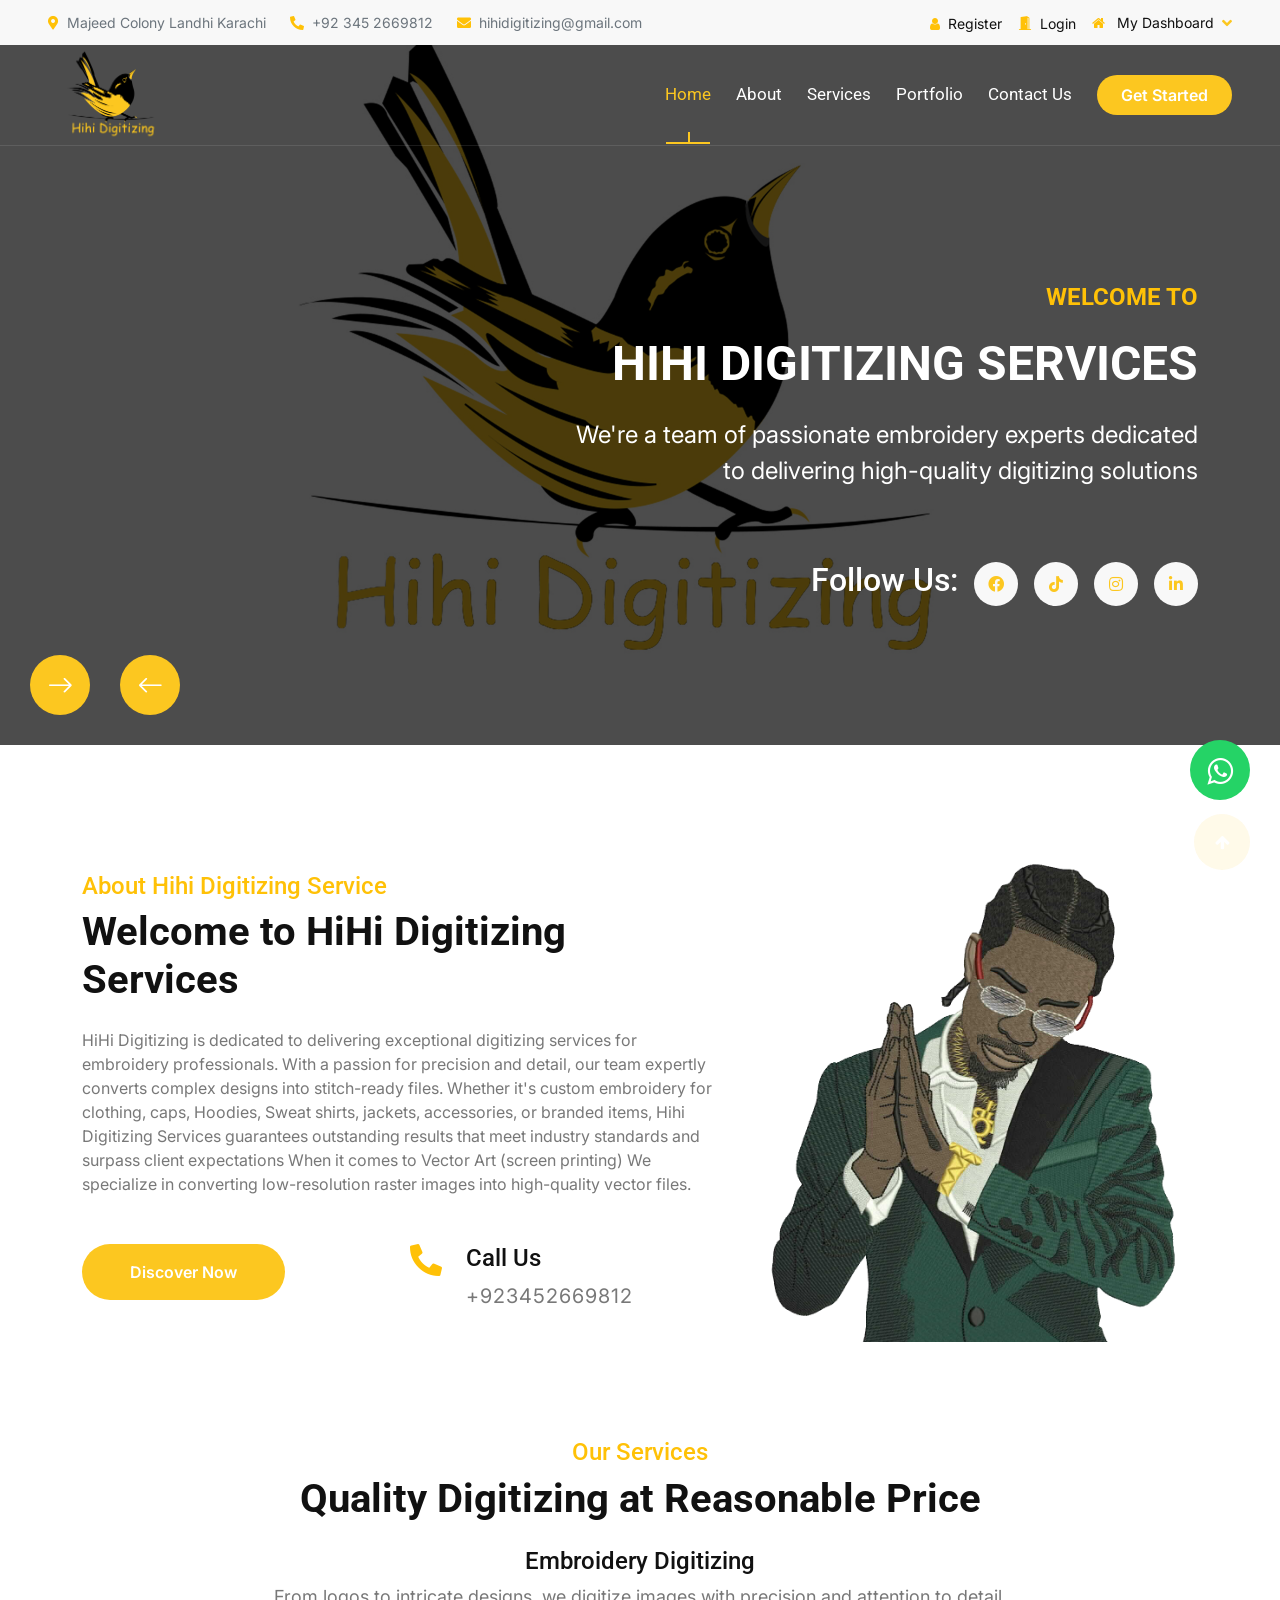
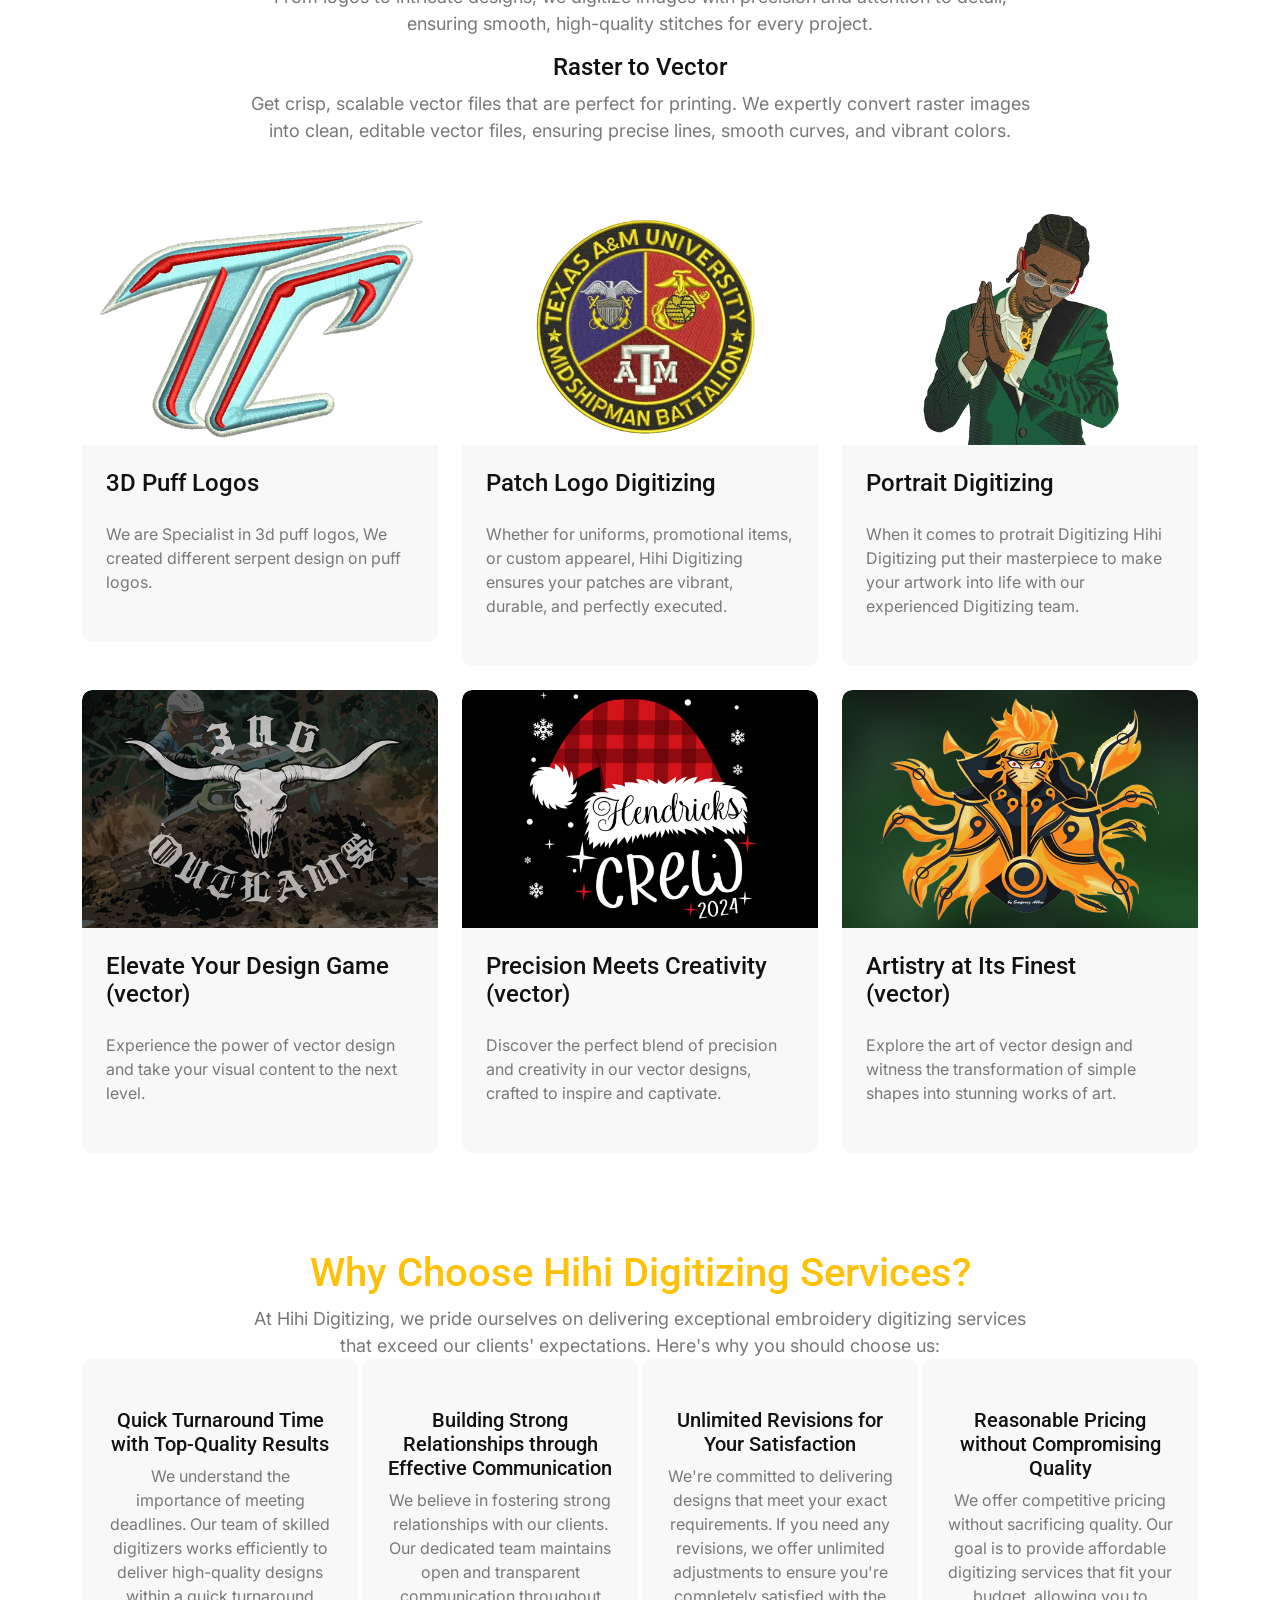
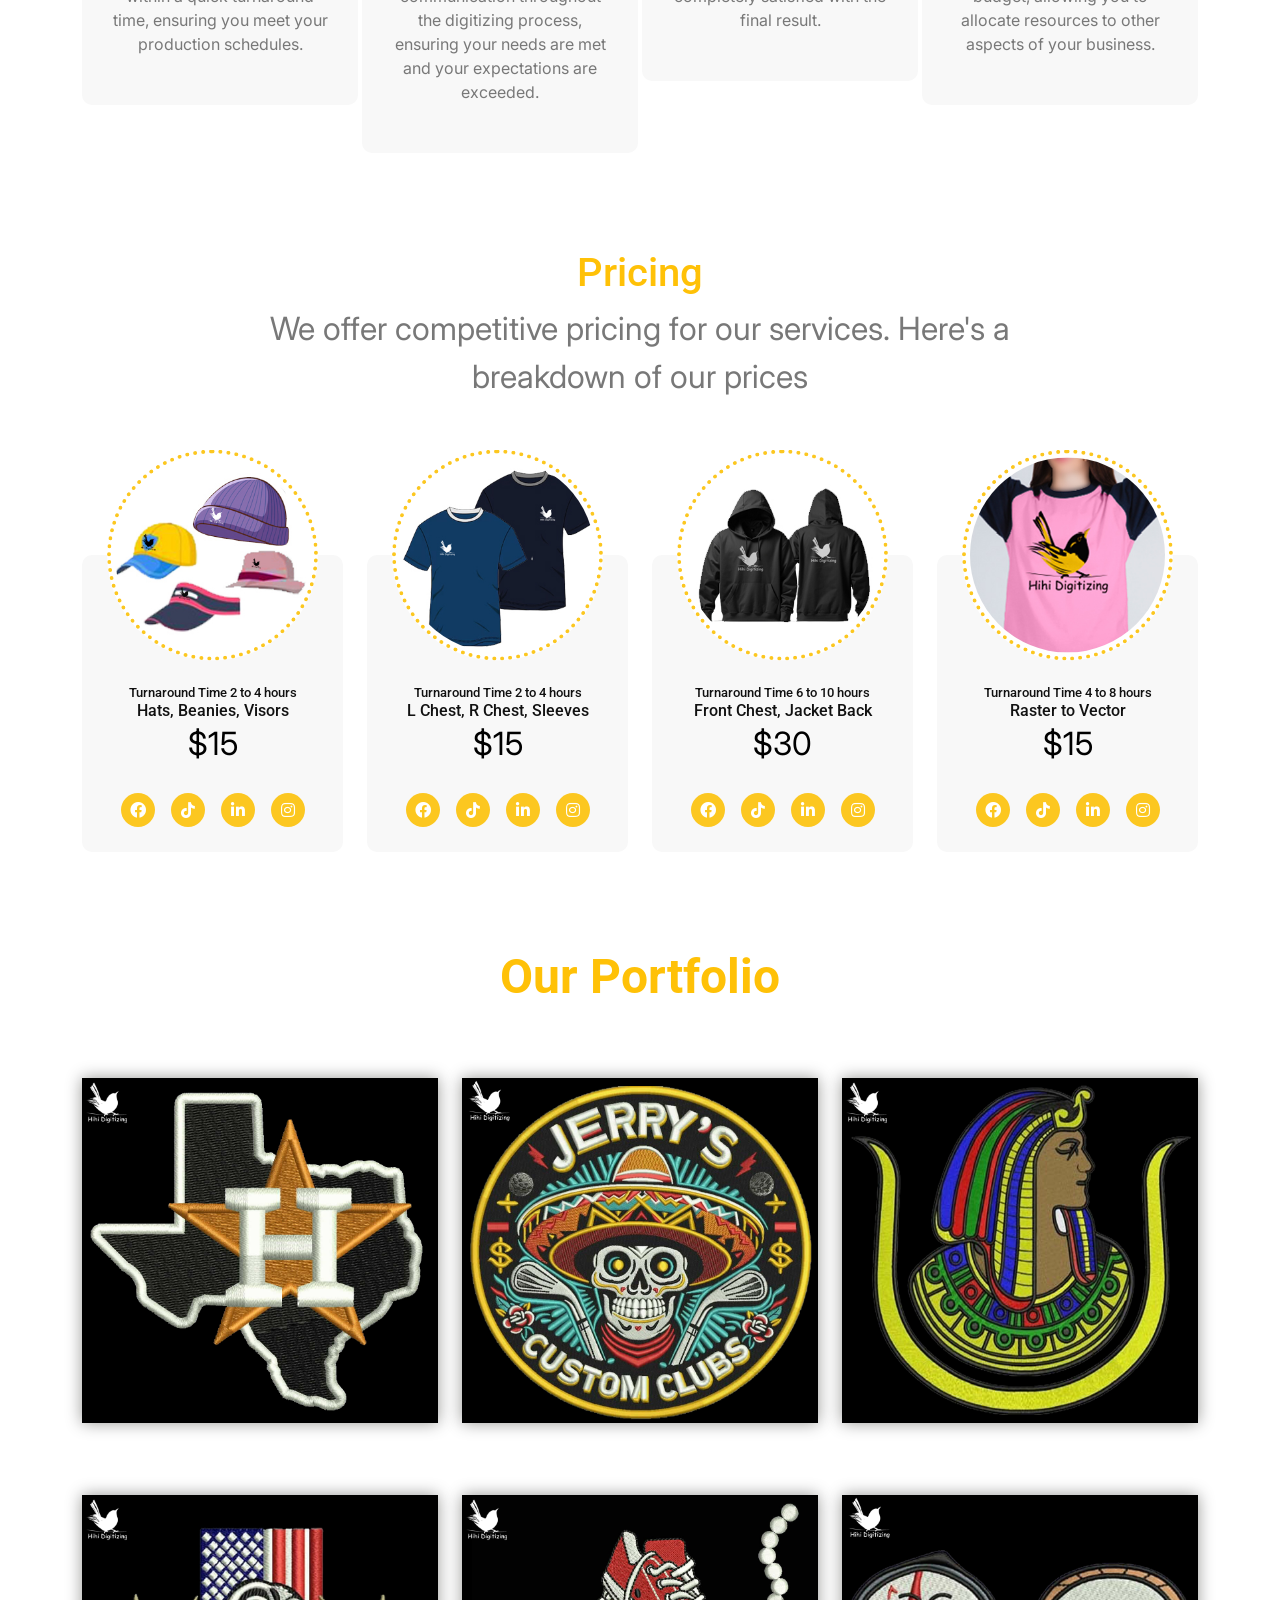
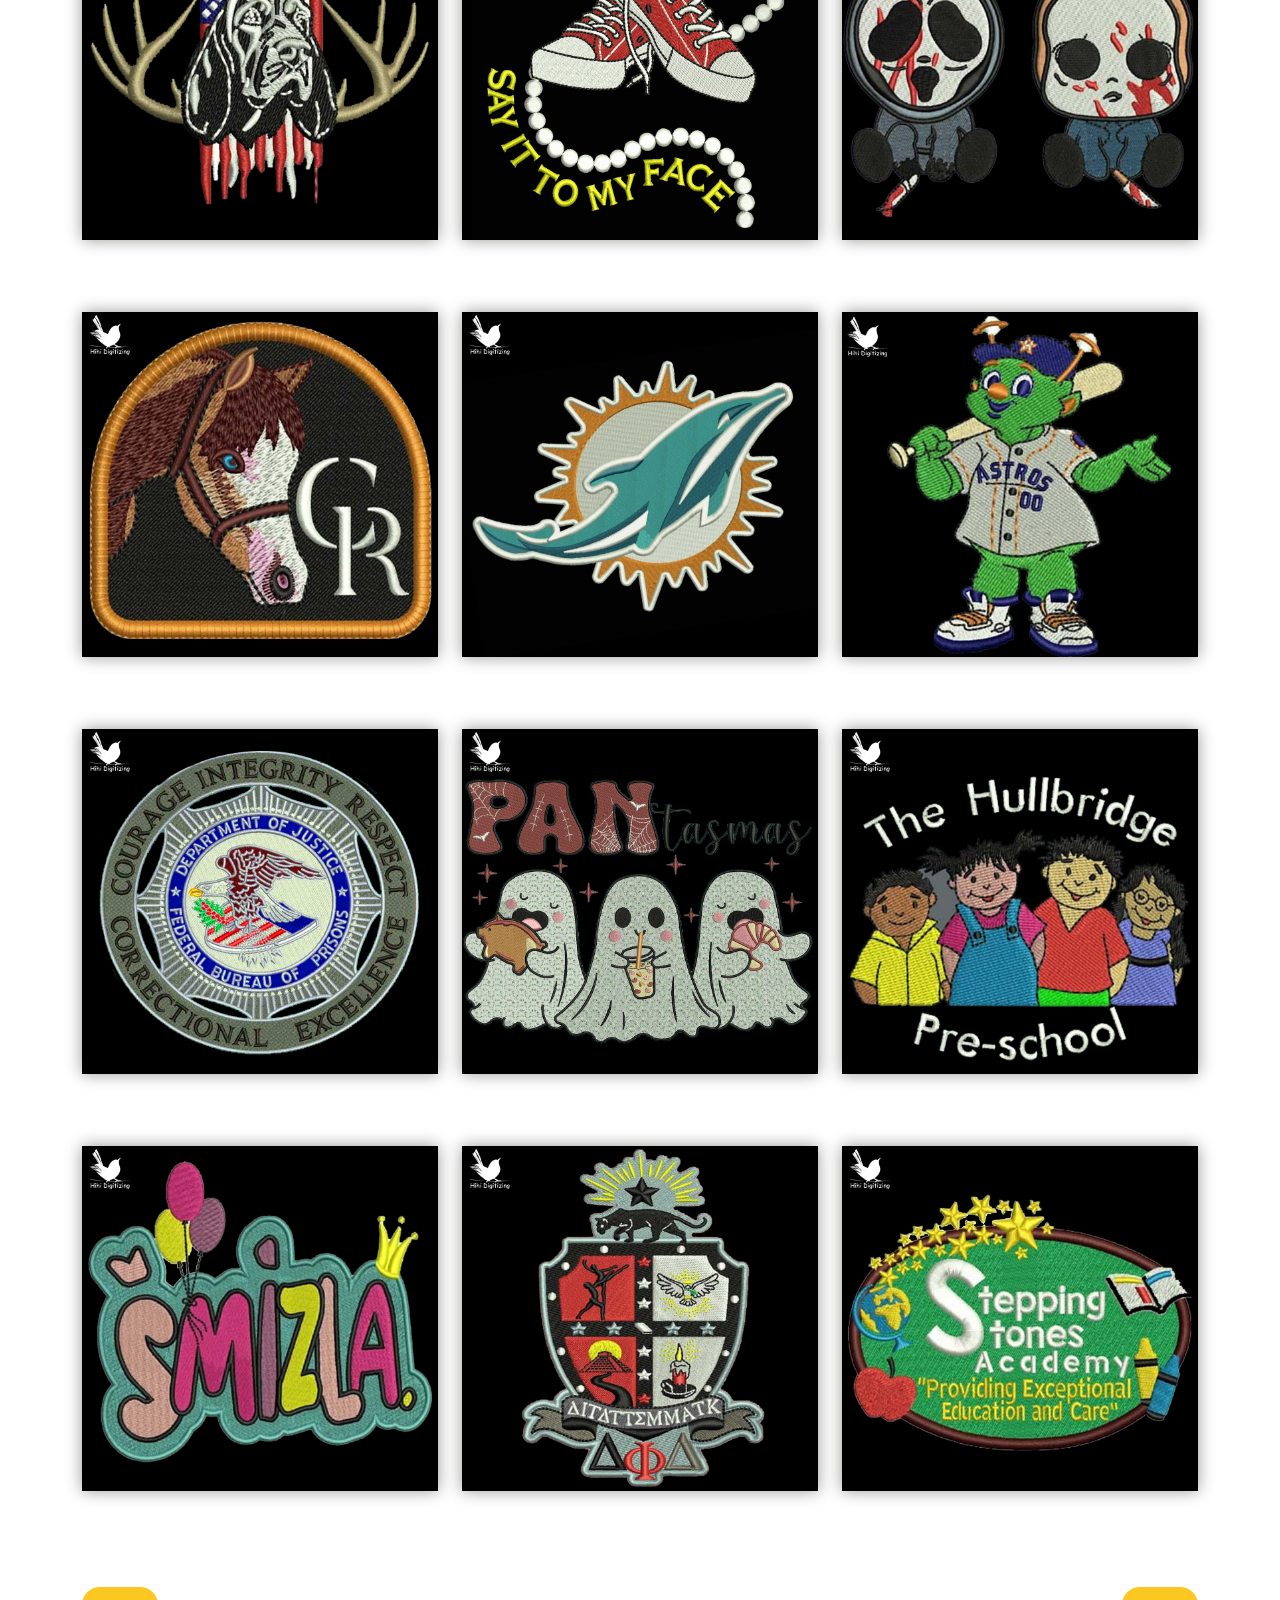
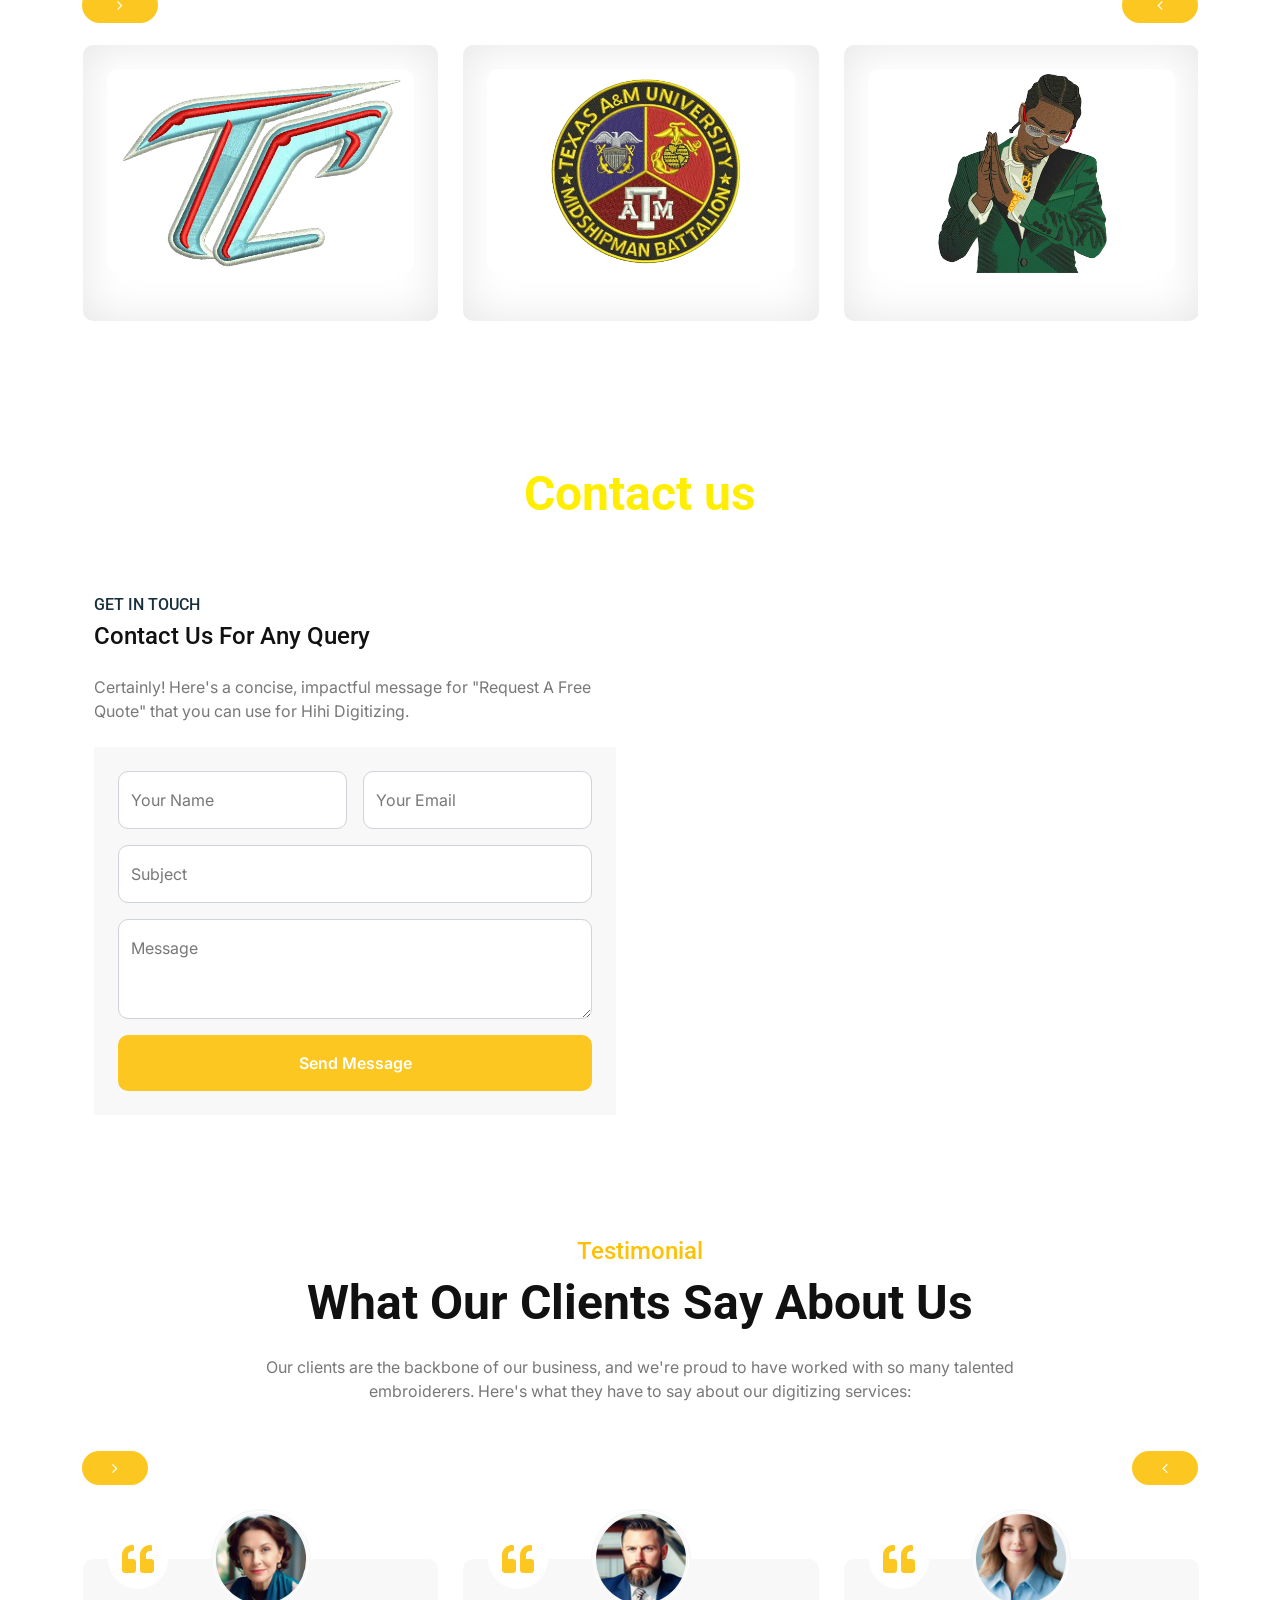
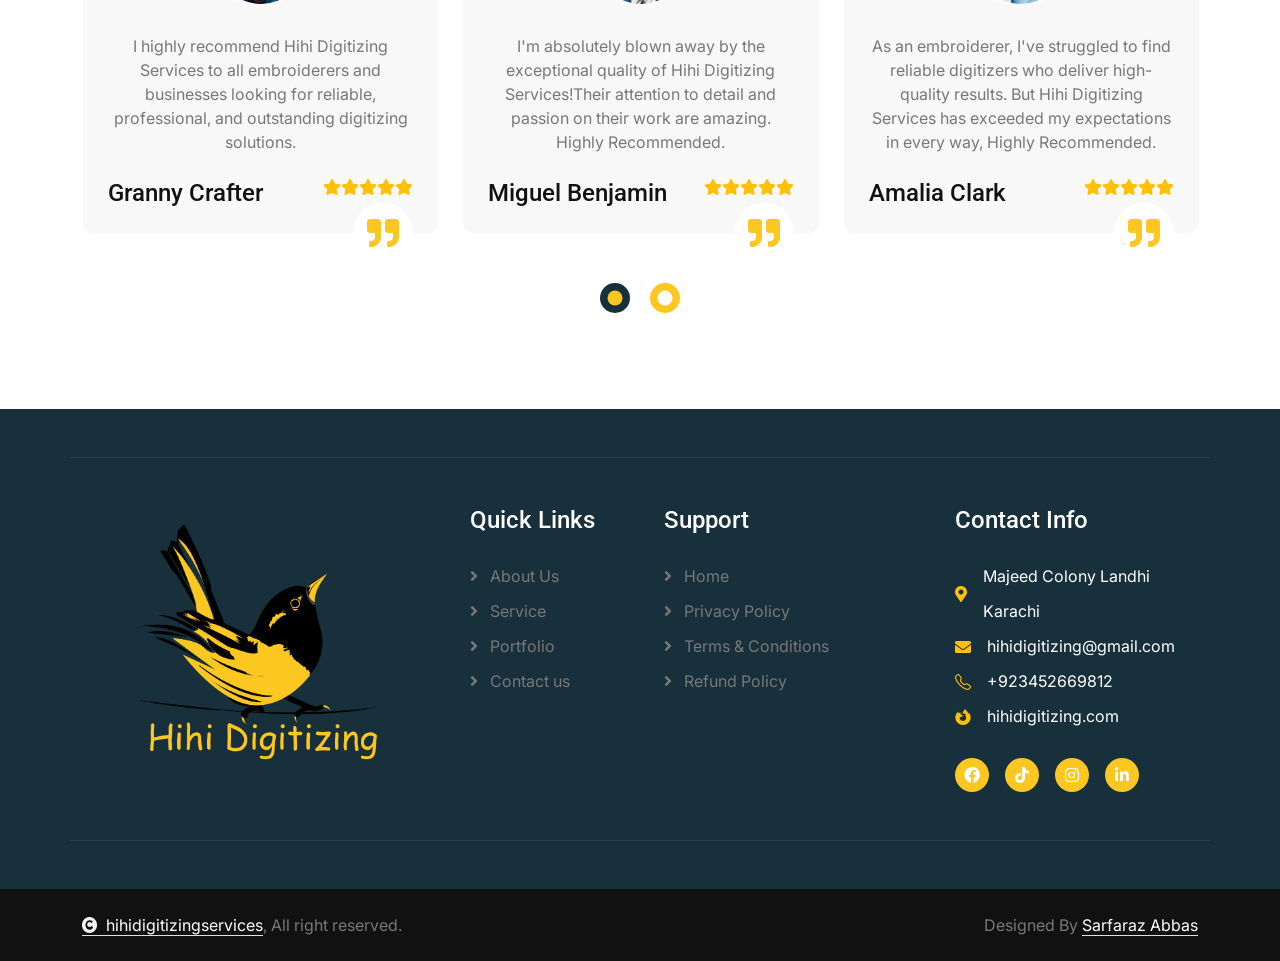
==== commit f82382d3: "update update" ====
--- a/index.html
+++ b/index.html
@@ -1356,7 +1356,7 @@
                     <!--/*** This template is free as long as you keep the below author’s credit link/attribution link/backlink. ***/-->
                     <!--/*** If you'd like to use the template without the below author’s credit link/attribution link/backlink, ***/-->
                     <!--/*** you can purchase the Credit Removal License from "https://htmlcodex.com/credit-removal". ***/-->
-                    Designed By <a class="border-bottom text-white" href="https://www.facebook.com/@sarfaraz.abbas1"
+                    Designed By <a class="border-bottom text-white" href="https://www.facebook.com/Sarfaraz.abbas03"
                         target="_blank">Sarfaraz Abbas</a>
                 </div>
             </div>
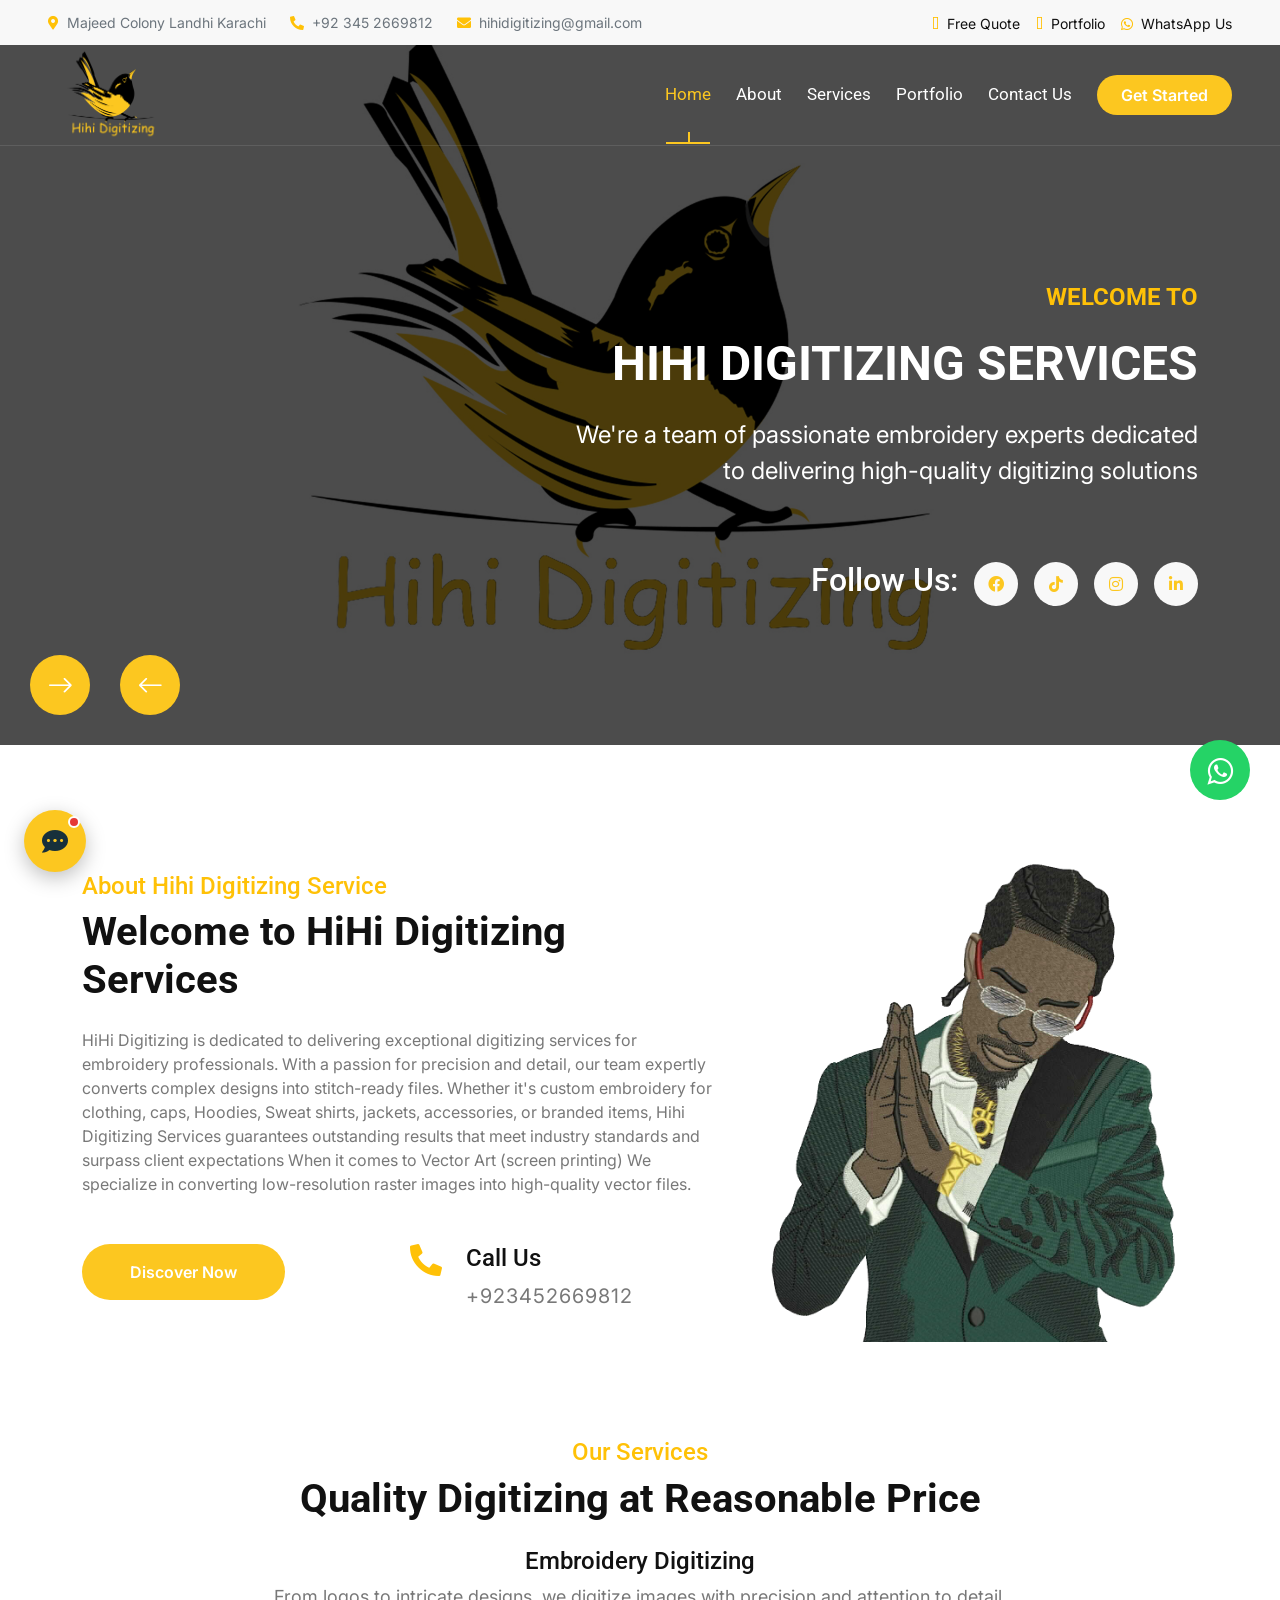
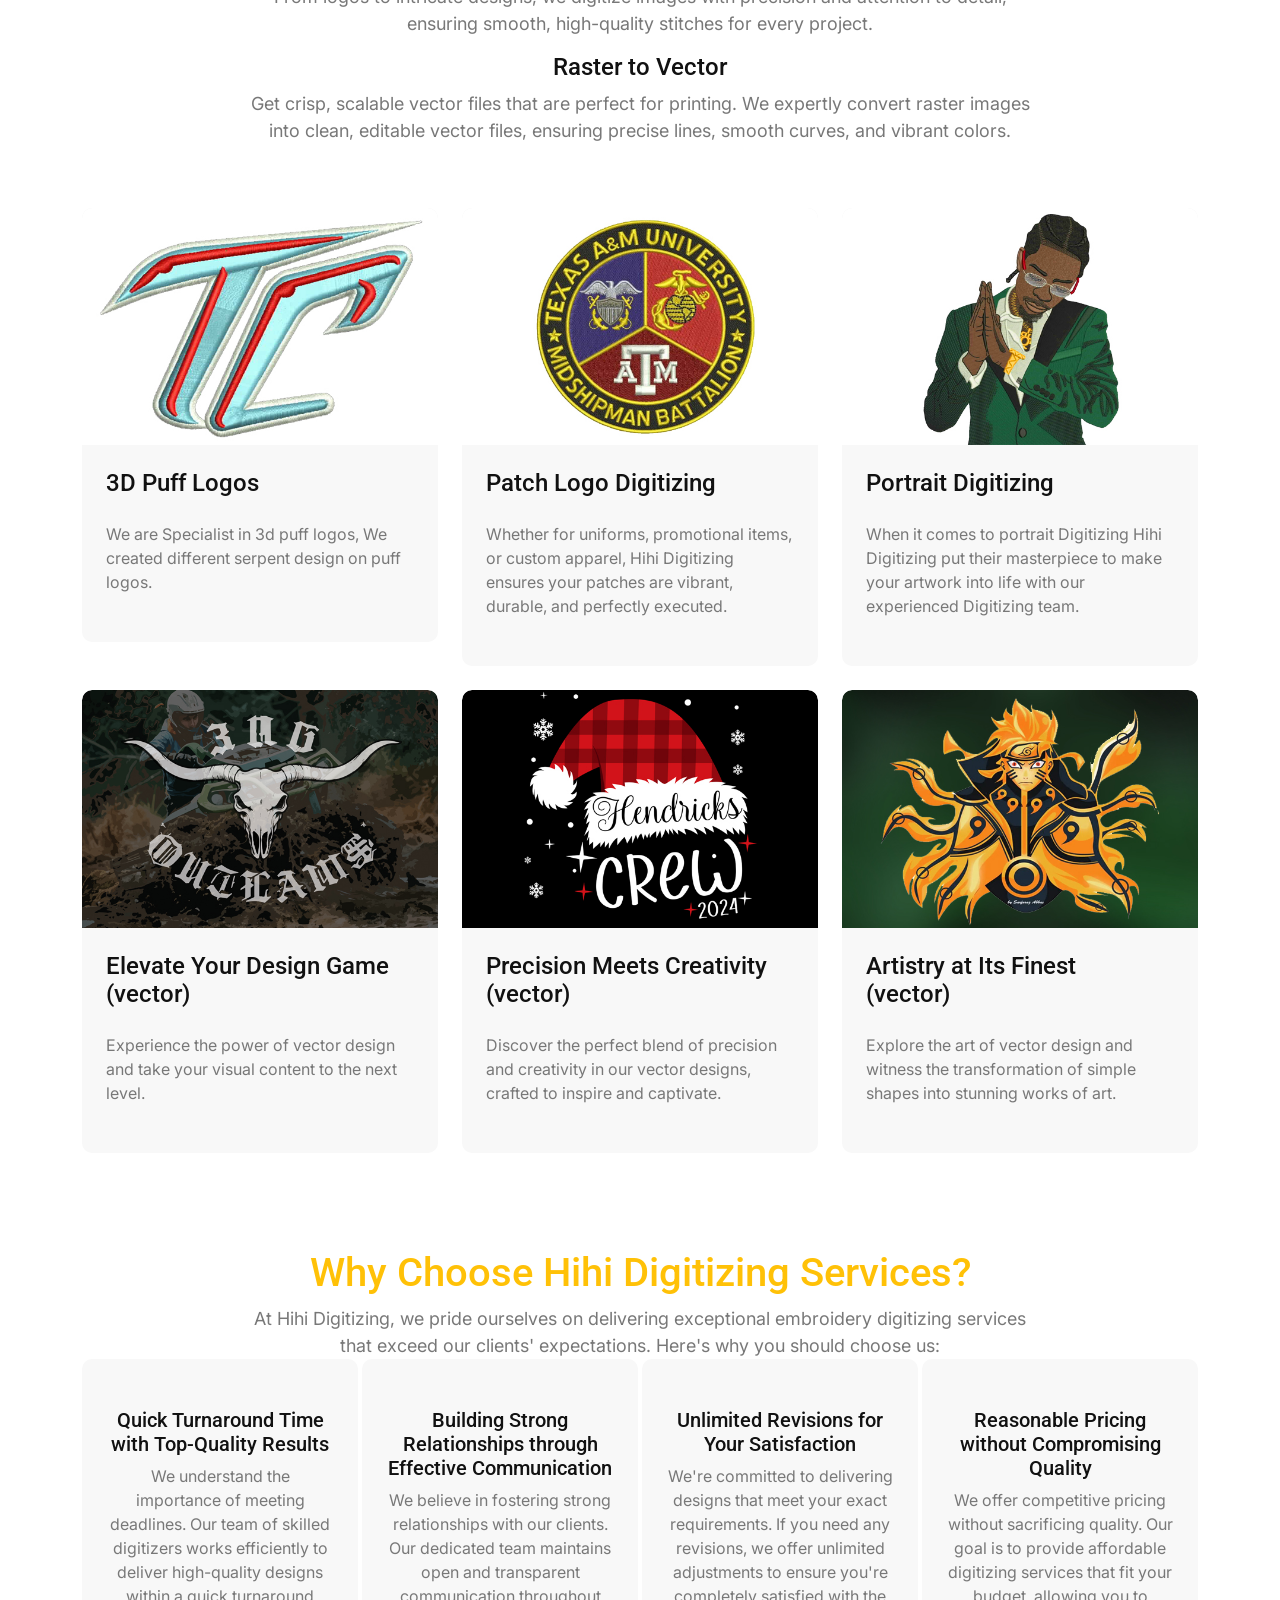
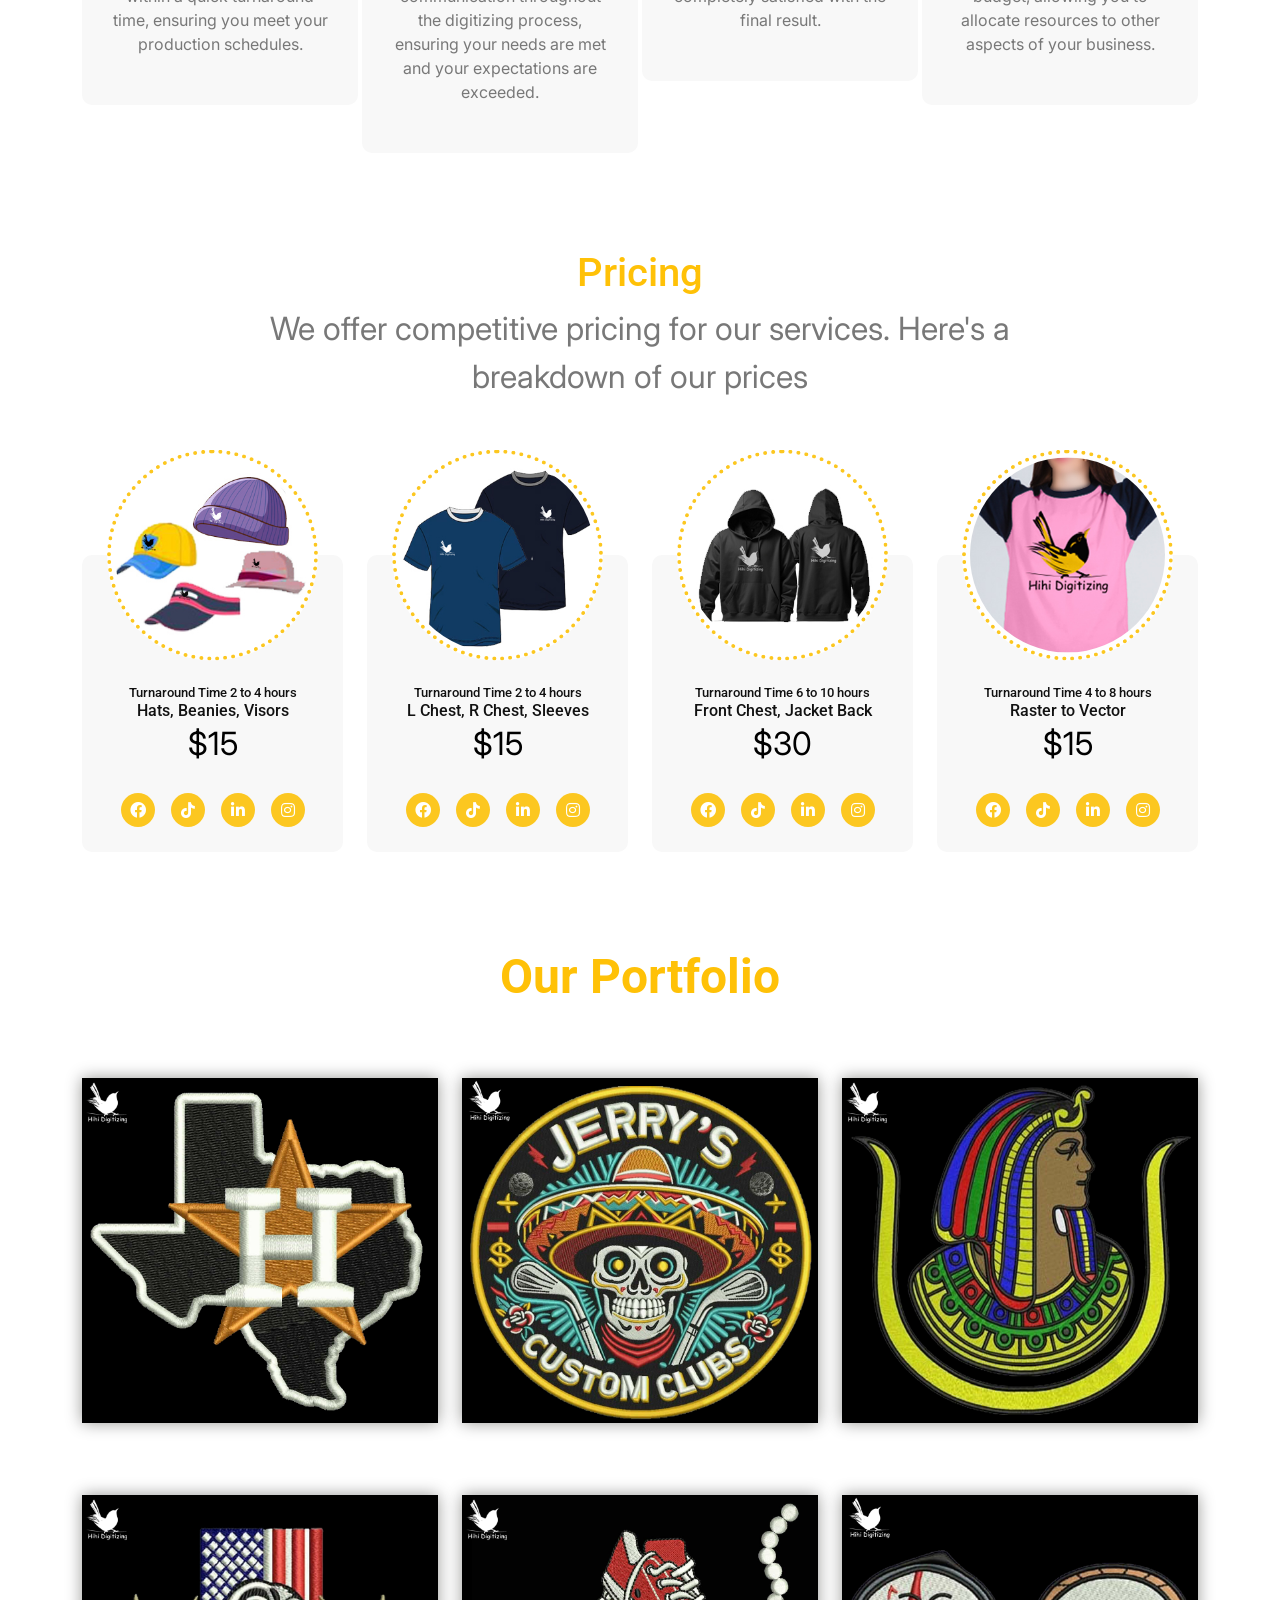
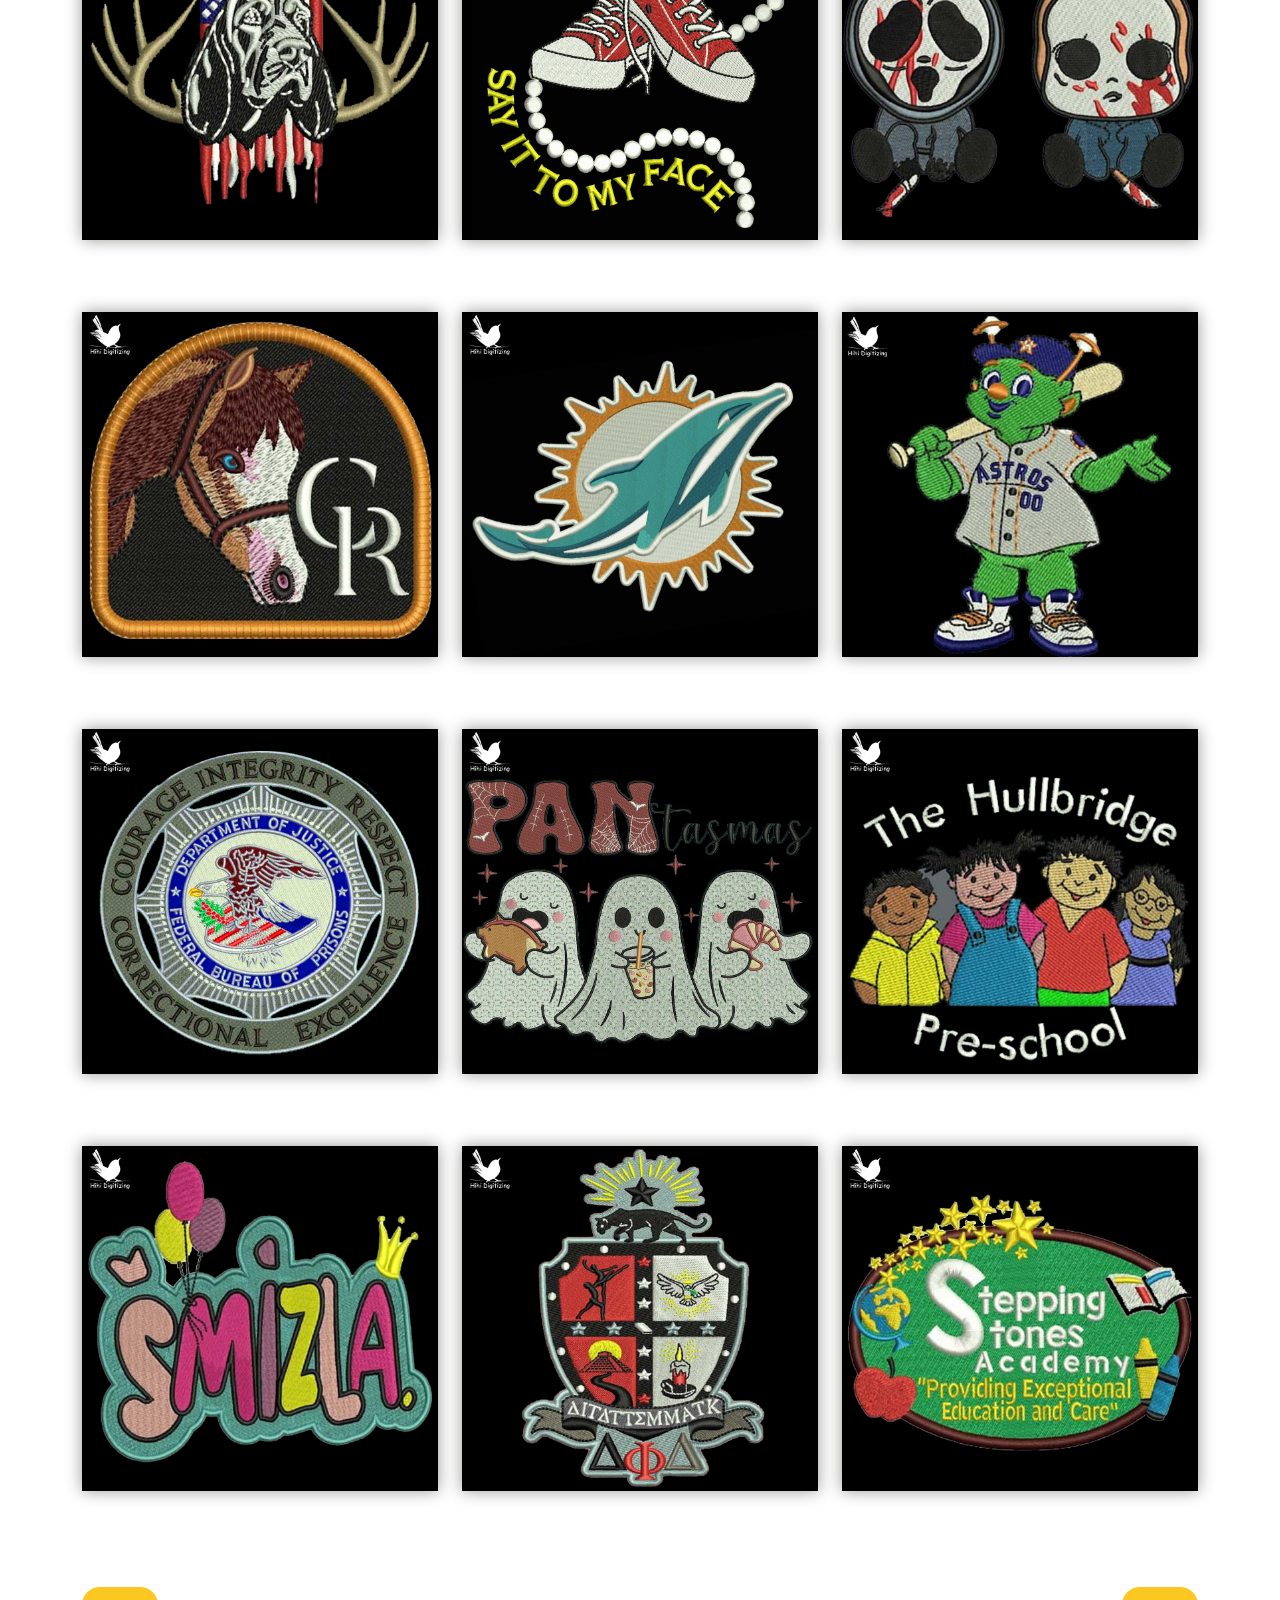
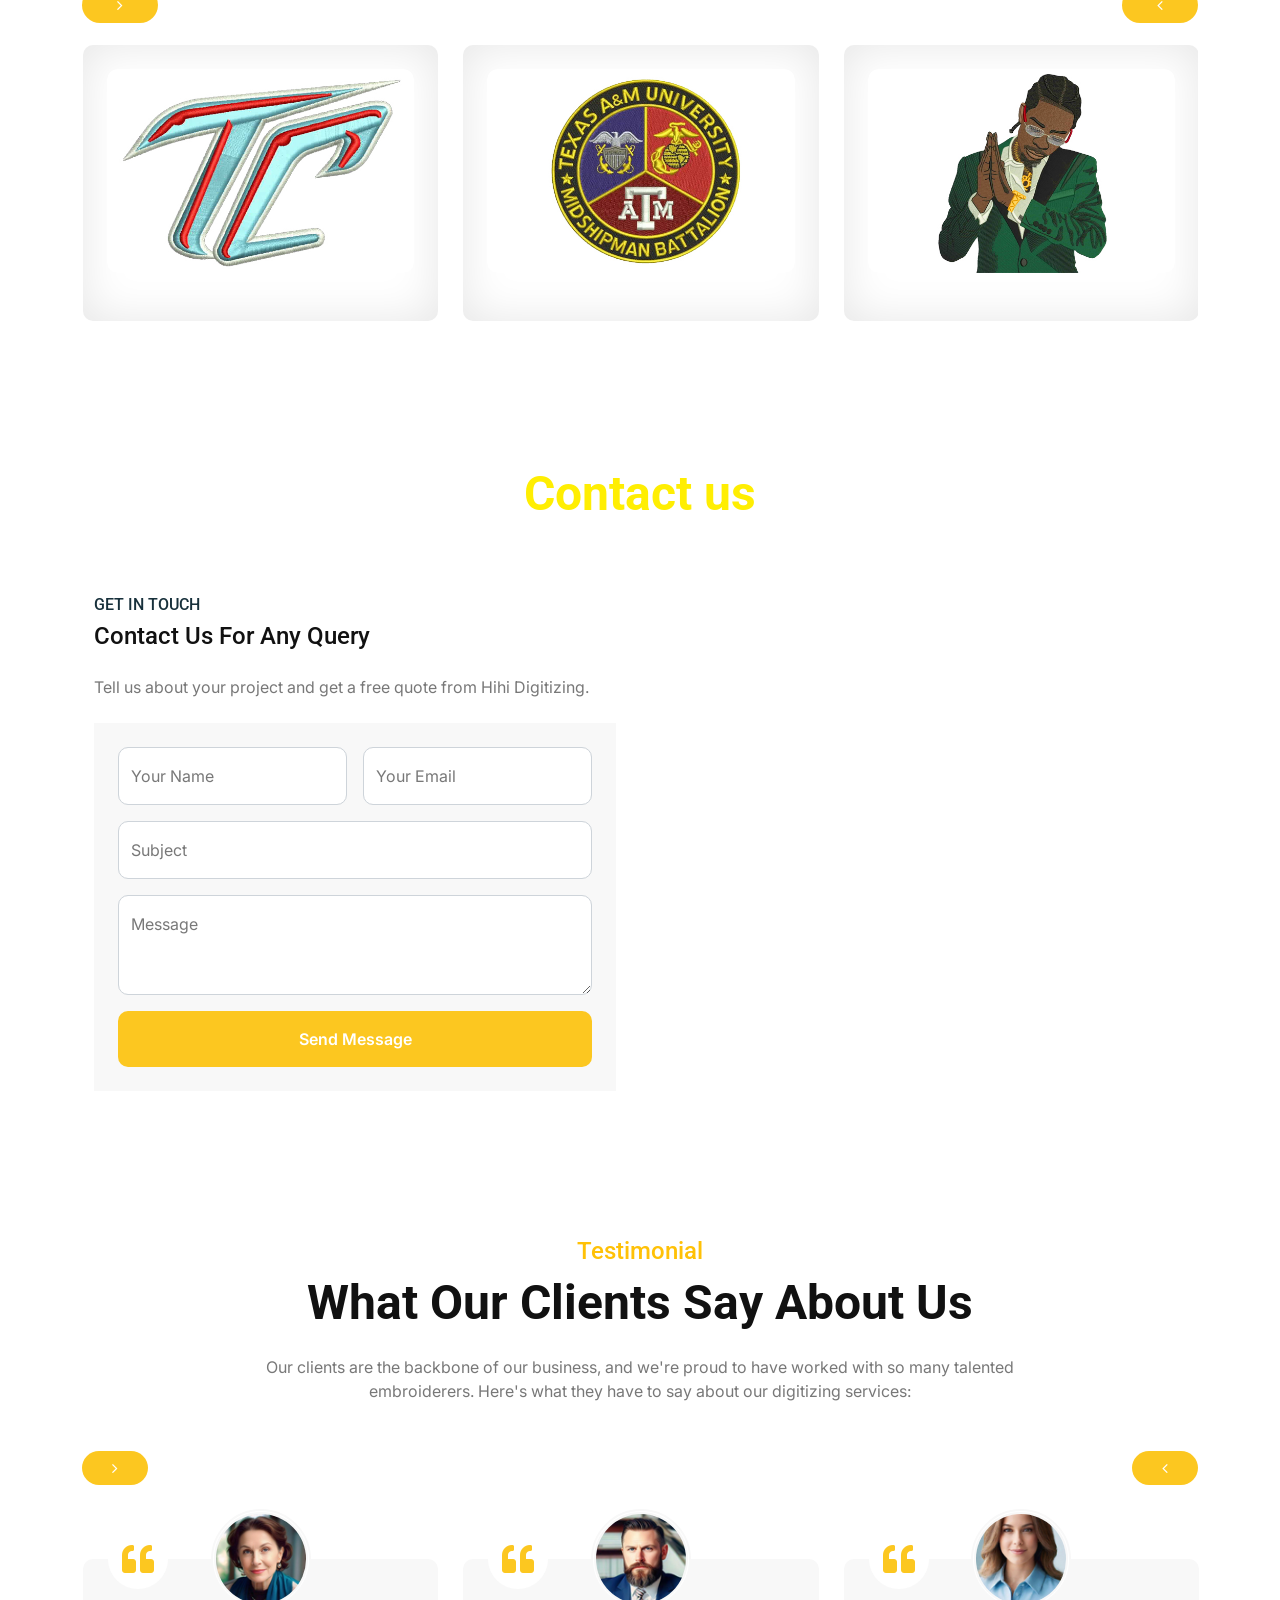
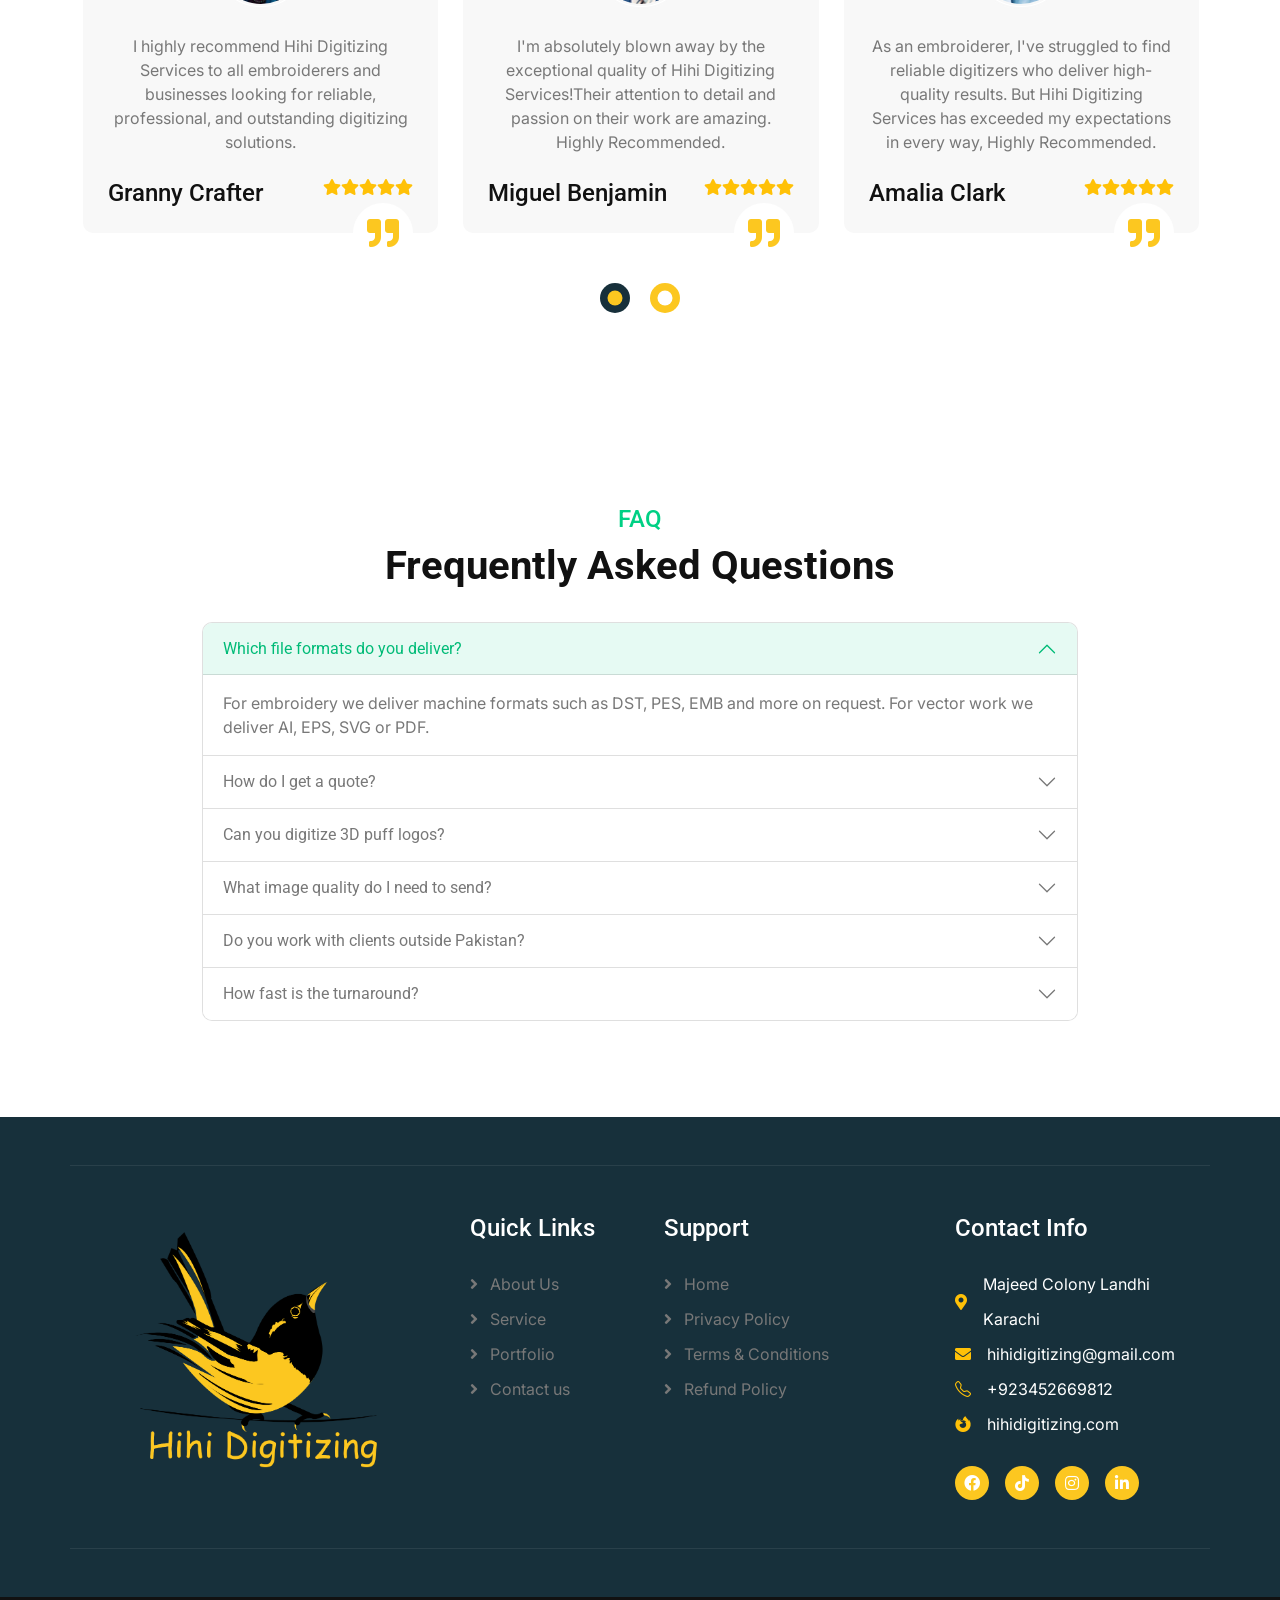
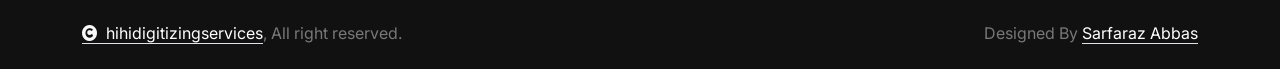
==== commit 8b1e74f9: "update 23 nov 26" ====
--- a/index.html
+++ b/index.html
@@ -5,8 +5,8 @@
     <meta charset="utf-8">
     <title>Hihi Digitizing Services</title>
     <meta content="width=device-width, initial-scale=1.0" name="viewport">
-    <meta content="" name="keywords">
-    <meta content="" name="description">
+    <meta content="embroidery digitizing, vector art, raster to vector, 3D puff digitizing, patch digitizing, portrait digitizing, Karachi, Pakistan" name="keywords">
+    <meta content="Hihi Digitizing Services - professional embroidery digitizing, raster to vector, 3D puff and patch digitizing from Karachi, Pakistan. Quick turnaround, free quote." name="description">
 
     <!-- Google Web Fonts -->
     <link rel="preconnect" href="https://fonts.googleapis.com">
@@ -51,6 +51,10 @@
 <!-- End Meta Pixel Code -->
 
 
+    <link href="css/chatbot.css" rel="stylesheet">
+    <script type="application/ld+json">
+    {"@context":"https://schema.org","@type":"LocalBusiness","name":"Hihi Digitizing Services","description":"Embroidery digitizing, raster to vector, 3D puff and patch digitizing.","telephone":"+923452669812","email":"hihidigitizing@gmail.com","url":"https://hihidigitizing.com","address":{"@type":"PostalAddress","streetAddress":"Majeed Colony, Landhi","addressLocality":"Karachi","addressCountry":"PK"}}
+    </script>
 </head>
 
 <body>
@@ -74,7 +78,7 @@
                 <div class="d-flex flex-wrap">
                     <a href="#" class="text-muted small me-4"><i
                             class="fas fa-map-marker-alt text-warning me-2"></i>Majeed Colony Landhi Karachi</a>
-                    <a href="https://wa.me/03452669812" target="_blank" class="text-muted small me-4"><i
+                    <a href="https://wa.me/923452669812" target="_blank" class="text-muted small me-4"><i
                             class="fas fa-phone-alt text-warning me-2"></i>+92 345 2669812</a>
                     <a href="mailto:hihidigitizing@gmail.com" target="_blank" class="text-muted small me-0"><i
                             class="fas fa-envelope text-warning me-2"></i>hihidigitizing@gmail.com</a>
@@ -82,21 +86,9 @@
             </div>
             <div class="col-lg-4 text-center text-lg-end">
                 <div class="d-inline-flex align-items-center" style="height: 45px;">
-                    <a href="#"><small class="me-3 text-dark"><i
-                                class="fa fa-user text-warning me-2"></i>Register</small></a>
-                    <a href="#"><small class="me-3 text-dark"><i
-                                class="bi bi-door-open-fill text-warning me-2"></i>Login</small></a>
-                    <div class="dropdown">
-                        <a href="#" class="dropdown-toggle text-dark" data-bs-toggle="dropdown"><small><i
-                                    class="fa fa-home text-warning me-2"></i> My Dashboard</small></a>
-                        <!-- <div class="dropdown-menu rounded">
-                            <a href="#" class="dropdown-item"><i class="fas fa-user-alt me-2"></i> My Profile</a>
-                            <a href="#" class="dropdown-item"><i class="fas fa-comment-alt me-2"></i> Inbox</a>
-                            <a href="#" class="dropdown-item"><i class="fas fa-bell me-2"></i> Notifications</a>
-                            <a href="#" class="dropdown-item"><i class="fas fa-cog me-2"></i> Account Settings</a>
-                            <a href="#" class="dropdown-item"><i class="fas fa-power-off me-2"></i> Log Out</a>
-                        </div> -->
-                    </div>
+                    <a href="contact.html"><small class="me-3 text-dark"><i class="fa fa-file-invoice-dollar text-warning me-2"></i>Free Quote</small></a>
+                    <a href="blog.html"><small class="me-3 text-dark"><i class="fa fa-images text-warning me-2"></i>Portfolio</small></a>
+                    <a href="https://wa.me/923452669812" target="_blank" rel="noopener"><small class="text-dark"><i class="fab fa-whatsapp text-warning me-2"></i>WhatsApp Us</small></a>
                 </div>
             </div>
         </div>
@@ -134,7 +126,7 @@
                     </div> -->
                     <a href="contact.html" class="nav-item nav-link">Contact Us</a>
                 </div>
-                <a href="#" class="btn btn-primary rounded-pill py-2 px-4 my-3 my-lg-0 flex-shrink-0">Get Started</a>
+                <a href="contact.html" class="btn btn-primary rounded-pill py-2 px-4 my-3 my-lg-0 flex-shrink-0">Get Started</a>
             </div>
         </nav>
 
@@ -358,7 +350,7 @@
                         </div>
                         <div class="rounded-bottom p-4">
                             <a href="#" class="h4 d-inline-block mb-4">Patch Logo Digitizing</a>
-                            <p class="mb-4">Whether for uniforms, promotional items, or custom appearel, Hihi Digitizing
+                            <p class="mb-4">Whether for uniforms, promotional items, or custom apparel, Hihi Digitizing
                                 ensures your patches are vibrant, durable, and perfectly executed.
                             </p>
                             <!-- <a class="btn btn-primary rounded-pill py-2 px-4" href="service.html">Learn More</a> -->
@@ -372,7 +364,7 @@
                         </div>
                         <div class="rounded-bottom p-4">
                             <a href="#" class="h4 d-inline-block mb-4">Portrait Digitizing</a>
-                            <p class="mb-4">When it comes to protrait Digitizing Hihi Digitizing put their masterpiece
+                            <p class="mb-4">When it comes to portrait Digitizing Hihi Digitizing put their masterpiece
                                 to make your artwork into life with our experienced Digitizing team.
                             </p>
                             <!-- <a class="btn btn-primary rounded-pill py-2 px-4" href="service.html">Learn More</a> -->
@@ -929,8 +921,7 @@
                 <div class="col-md-6 contact-form wow fadeIn" data-wow-delay="0.1s">
                     <h6 class="text-secondary text-uppercase">Get In Touch</h6>
                     <h4 class="mb-4">Contact Us For Any Query</h4>
-                    <p class="mb-4">Certainly! Here's a concise, impactful message for "Request A Free Quote" that you
-                        can use for Hihi Digitizing.</p>
+                    <p class="mb-4">Tell us about your project and get a free quote from Hihi Digitizing.</p>
                     <div class="bg-light p-4">
                         <form action="https://api.web3forms.com/submit" method="POST">
                             <div class="row g-3">
@@ -1243,6 +1234,43 @@
         </div>
     </div>
     <!-- Testimonial End -->
+
+    <!-- FAQ Start -->
+    <div class="container-fluid py-5">
+        <div class="container py-5" style="max-width: 900px;">
+            <div class="text-center pb-4">
+                <h4 class="text-primary">FAQ</h4>
+                <h1 class="display-6">Frequently Asked Questions</h1>
+            </div>
+            <div class="accordion" id="faqAcc">
+                <div class="accordion-item">
+                    <h2 class="accordion-header" id="faqH0"><button class="accordion-button " type="button" data-bs-toggle="collapse" data-bs-target="#faqC0" aria-expanded="true">Which file formats do you deliver?</button></h2>
+                    <div id="faqC0" class="accordion-collapse collapse show" data-bs-parent="#faqAcc"><div class="accordion-body">For embroidery we deliver machine formats such as DST, PES, EMB and more on request. For vector work we deliver AI, EPS, SVG or PDF.</div></div>
+                </div>
+                <div class="accordion-item">
+                    <h2 class="accordion-header" id="faqH1"><button class="accordion-button collapsed" type="button" data-bs-toggle="collapse" data-bs-target="#faqC1" aria-expanded="false">How do I get a quote?</button></h2>
+                    <div id="faqC1" class="accordion-collapse collapse " data-bs-parent="#faqAcc"><div class="accordion-body">Send your artwork with the size and garment type on WhatsApp or through the contact form. Our prices start at $15 for hats, chest and sleeves, $30 for front chest and jacket back, and $15 for raster to vector. For special or very large designs we give a free quote.</div></div>
+                </div>
+                <div class="accordion-item">
+                    <h2 class="accordion-header" id="faqH2"><button class="accordion-button collapsed" type="button" data-bs-toggle="collapse" data-bs-target="#faqC2" aria-expanded="false">Can you digitize 3D puff logos?</button></h2>
+                    <div id="faqC2" class="accordion-collapse collapse " data-bs-parent="#faqAcc"><div class="accordion-body">Yes, 3D puff digitizing is one of our specialities for caps, hoodies and jackets.</div></div>
+                </div>
+                <div class="accordion-item">
+                    <h2 class="accordion-header" id="faqH3"><button class="accordion-button collapsed" type="button" data-bs-toggle="collapse" data-bs-target="#faqC3" aria-expanded="false">What image quality do I need to send?</button></h2>
+                    <div id="faqC3" class="accordion-collapse collapse " data-bs-parent="#faqAcc"><div class="accordion-body">Any clear JPG, PNG or PDF works. If your image is low resolution, our vector team can redraw it cleanly.</div></div>
+                </div>
+                <div class="accordion-item">
+                    <h2 class="accordion-header" id="faqH4"><button class="accordion-button collapsed" type="button" data-bs-toggle="collapse" data-bs-target="#faqC4" aria-expanded="false">Do you work with clients outside Pakistan?</button></h2>
+                    <div id="faqC4" class="accordion-collapse collapse " data-bs-parent="#faqAcc"><div class="accordion-body">Yes. We work fully online and serve embroiderers and brands worldwide.</div></div>
+                </div>
+                <div class="accordion-item">
+                    <h2 class="accordion-header" id="faqH5"><button class="accordion-button collapsed" type="button" data-bs-toggle="collapse" data-bs-target="#faqC5" aria-expanded="false">How fast is the turnaround?</button></h2>
+                    <div id="faqC5" class="accordion-collapse collapse " data-bs-parent="#faqAcc"><div class="accordion-body">Hats, chest and sleeves take 2 to 4 hours, front chest and jacket back 6 to 10 hours, and raster to vector 4 to 8 hours.</div></div>
+                </div>
+            </div>
+        </div>
+    </div>
+    <!-- FAQ End -->
 
     <!-- Footer Start -->
     <div class="container-fluid footer py-5 wow fadeIn" data-wow-delay="0.2s">
@@ -1356,7 +1384,7 @@
                     <!--/*** This template is free as long as you keep the below author’s credit link/attribution link/backlink. ***/-->
                     <!--/*** If you'd like to use the template without the below author’s credit link/attribution link/backlink, ***/-->
                     <!--/*** you can purchase the Credit Removal License from "https://htmlcodex.com/credit-removal". ***/-->
-                    Designed By <a class="border-bottom text-white" href="https://www.facebook.com/Sarfaraz.abbas03"
+                    Designed By <a class="border-bottom text-white" href="https://www.facebook.com/@sarfaraz.abbas1"
                         target="_blank">Sarfaraz Abbas</a>
                 </div>
             </div>
@@ -1379,11 +1407,10 @@
     <script src="lib/lightbox/js/lightbox.min.js"></script>
     <script src="lib/owlcarousel/owl.carousel.min.js"></script>
 
-    <script type="module" src="/js/mouse.js"></script>
 
     <!-- Start of WhatsApp button -->
     <link rel="stylesheet" href="https://maxcdn.bootstrapcdn.com/font-awesome/4.5.0/css/font-awesome.min.css">
-    <a href="https://api.whatsapp.com/send?phone=03452669812" class="float" target="_blank">
+    <a href="https://wa.me/923452669812" class="float" target="_blank">
         <i class="fa fa-whatsapp my-float"></i>
     </a>
     <!-- CSS -->
@@ -1412,6 +1439,7 @@
 
     <!-- Template Javascript -->
     <script src="js/main.js"></script>
+    <script src="js/chatbot.js"></script>
 </body>
 
 </html>
--- a/css/chatbot.css
+++ b/css/chatbot.css
@@ -0,0 +1,32 @@
+/* Hihi Digitizing - AI chatbot widget */
+:root{--hc-yellow:#FCC720;--hc-dark:#17303B;--hc-bg:#fff;--hc-soft:#f4f6f8;--hc-text:#1f2d36}
+#hc-launcher{position:fixed;left:24px;bottom:28px;width:62px;height:62px;border-radius:50%;border:0;background:var(--hc-yellow);color:var(--hc-dark);font-size:26px;cursor:pointer;z-index:100000;box-shadow:0 6px 20px rgba(0,0,0,.25);display:flex;align-items:center;justify-content:center;transition:transform .2s}
+#hc-launcher:hover{transform:scale(1.08)}
+#hc-launcher .hc-dot{position:absolute;top:6px;right:6px;width:12px;height:12px;background:#e53935;border-radius:50%;border:2px solid #fff}
+#hc-launcher.hc-seen .hc-dot{display:none}
+#hc-teaser{position:fixed;left:24px;bottom:100px;max-width:230px;background:#fff;color:var(--hc-text);padding:10px 14px;border-radius:14px 14px 14px 2px;box-shadow:0 6px 20px rgba(0,0,0,.18);font:14px/1.4 Inter,Arial,sans-serif;z-index:100000;display:none;cursor:pointer}
+#hc-box{position:fixed;left:24px;bottom:100px;width:370px;max-width:calc(100vw - 32px);height:540px;max-height:calc(100vh - 130px);background:var(--hc-bg);border-radius:16px;box-shadow:0 12px 40px rgba(0,0,0,.3);display:none;flex-direction:column;overflow:hidden;z-index:100001;font:14px/1.45 Inter,Arial,sans-serif;color:var(--hc-text)}
+#hc-box.hc-open{display:flex;animation:hcUp .25s ease}
+@keyframes hcUp{from{opacity:0;transform:translateY(14px)}to{opacity:1;transform:none}}
+.hc-head{background:var(--hc-dark);color:#fff;padding:12px 14px;display:flex;align-items:center;gap:10px}
+.hc-avatar{width:38px;height:38px;border-radius:50%;background:var(--hc-yellow);color:var(--hc-dark);display:flex;align-items:center;justify-content:center;font-size:18px;flex-shrink:0}
+.hc-title{flex:1;line-height:1.2}.hc-title b{display:block;font-size:15px}.hc-title small{opacity:.8;font-size:12px}
+.hc-title small:before{content:"";display:inline-block;width:8px;height:8px;background:#4cd964;border-radius:50%;margin-right:5px}
+.hc-head button{background:none;border:0;color:#fff;font-size:18px;cursor:pointer;opacity:.8;padding:4px 6px}.hc-head button:hover{opacity:1}
+.hc-msgs{flex:1;overflow-y:auto;padding:14px;background:var(--hc-soft);display:flex;flex-direction:column;gap:9px}
+.hc-m{max-width:86%;padding:9px 12px;border-radius:14px;word-wrap:break-word;white-space:pre-wrap}
+.hc-m a{color:inherit;text-decoration:underline}
+.hc-bot{background:#fff;align-self:flex-start;border-bottom-left-radius:3px;box-shadow:0 1px 2px rgba(0,0,0,.08)}
+.hc-user{background:var(--hc-yellow);color:var(--hc-dark);align-self:flex-end;border-bottom-right-radius:3px;font-weight:500}
+.hc-typing{display:inline-flex;gap:4px;padding:12px}.hc-typing i{width:7px;height:7px;background:#9aa7b0;border-radius:50%;animation:hcB 1s infinite}
+.hc-typing i:nth-child(2){animation-delay:.15s}.hc-typing i:nth-child(3){animation-delay:.3s}
+@keyframes hcB{0%,60%,100%{transform:translateY(0)}30%{transform:translateY(-5px)}}
+.hc-chips{display:flex;flex-wrap:wrap;gap:6px;align-self:flex-start;max-width:96%}
+.hc-chip{border:1.5px solid var(--hc-dark);background:#fff;color:var(--hc-dark);border-radius:20px;padding:5px 11px;font-size:13px;cursor:pointer;font-weight:500}
+.hc-chip:hover{background:var(--hc-yellow);border-color:var(--hc-yellow)}
+.hc-foot{display:flex;gap:8px;padding:10px;border-top:1px solid #e3e8ec;background:#fff}
+.hc-foot input{flex:1;border:1.5px solid #d5dce1;border-radius:22px;padding:9px 14px;font:inherit;outline:none}
+.hc-foot input:focus{border-color:var(--hc-yellow)}
+.hc-foot button{width:42px;height:42px;border:0;border-radius:50%;background:var(--hc-yellow);color:var(--hc-dark);font-size:16px;cursor:pointer}
+.hc-note{text-align:center;font-size:11px;color:#8a97a0;padding:0 8px 6px;background:#fff}
+@media(max-width:576px){#hc-box{left:8px;right:8px;bottom:90px;width:auto;max-width:none}#hc-launcher{left:14px;bottom:20px}}
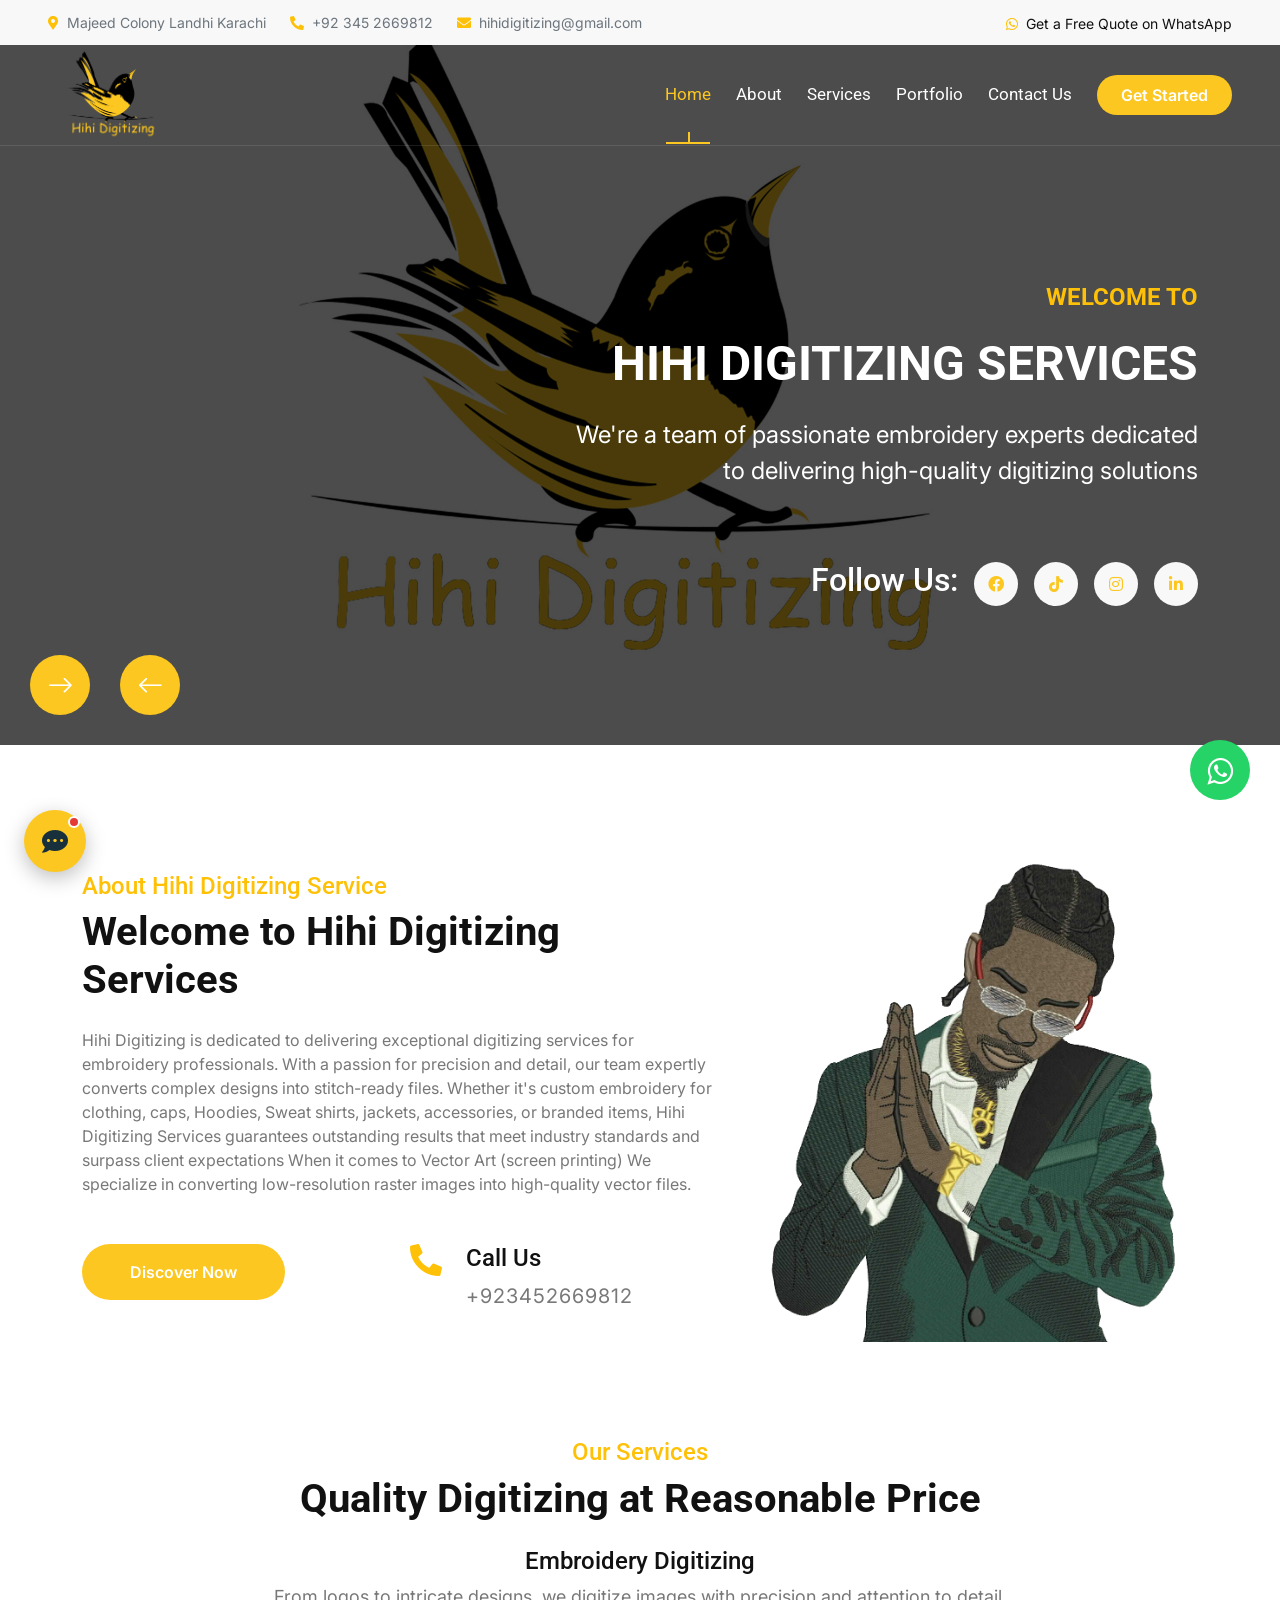
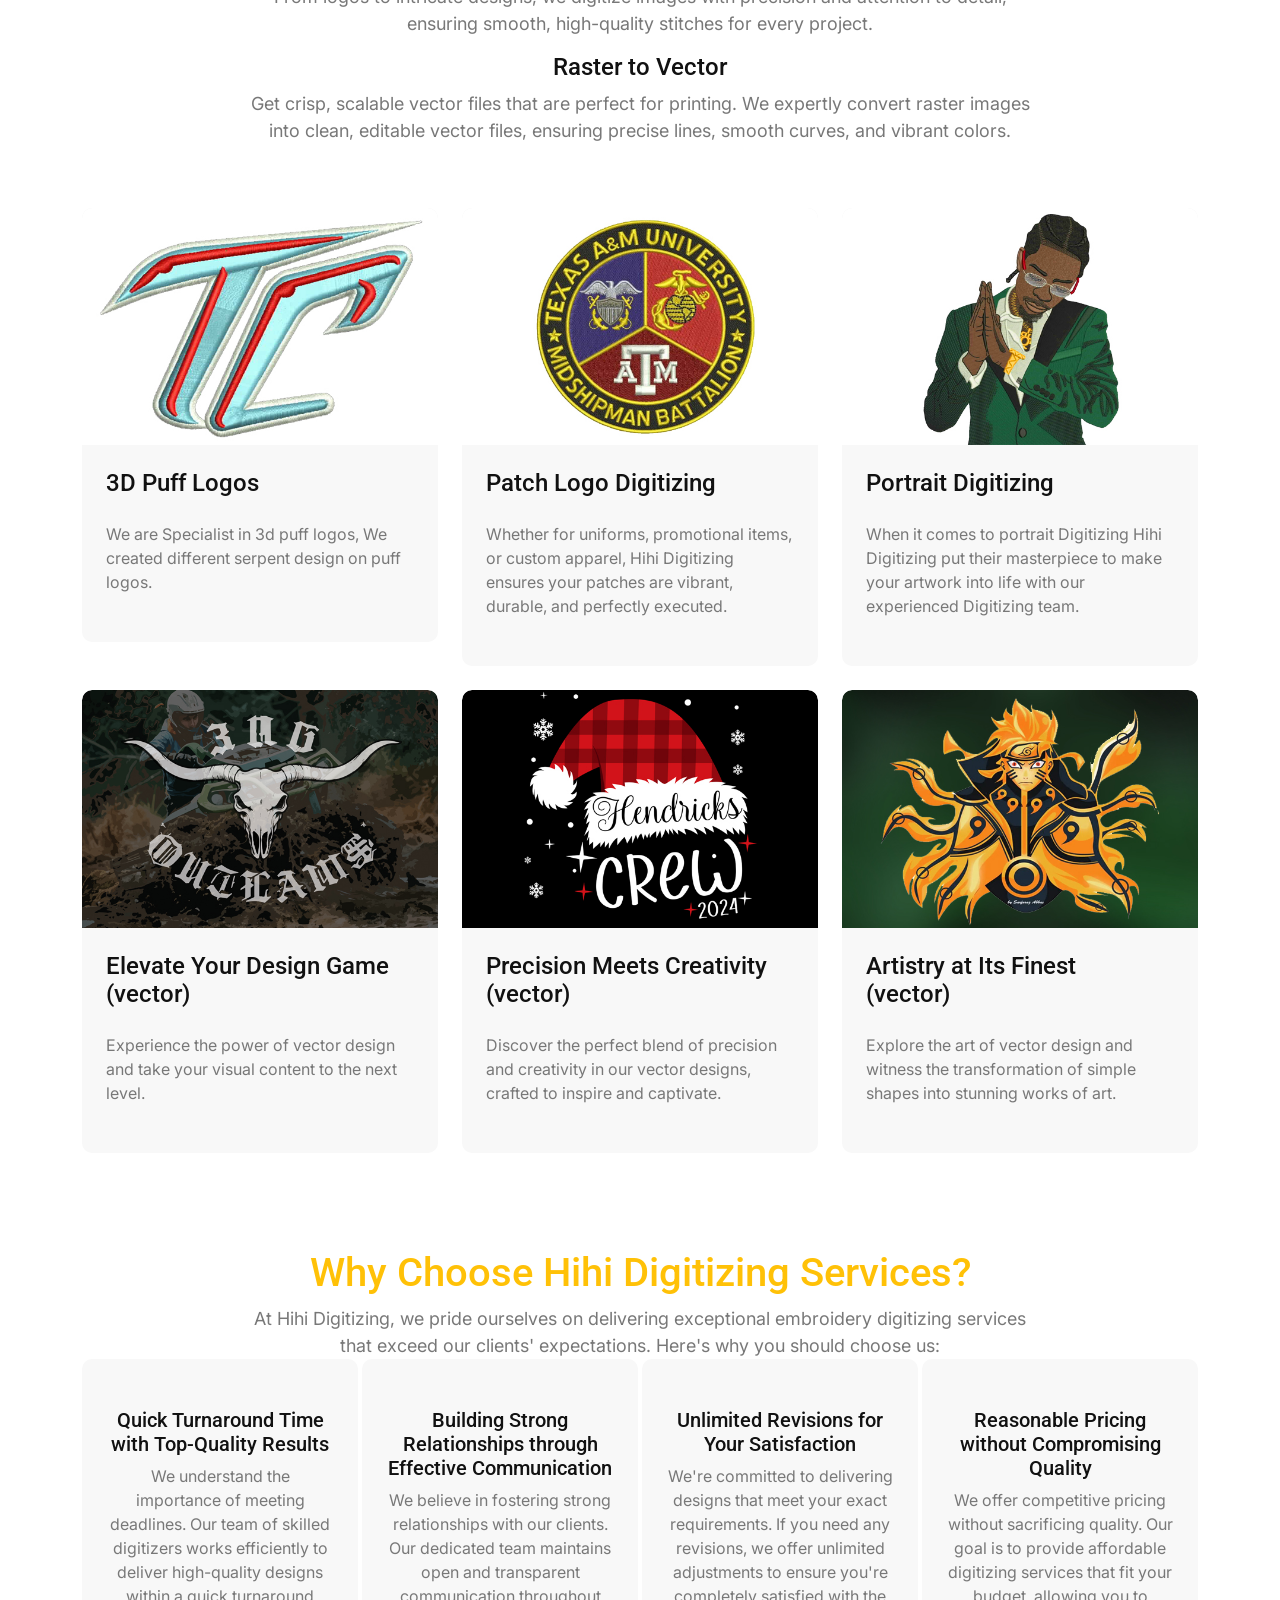
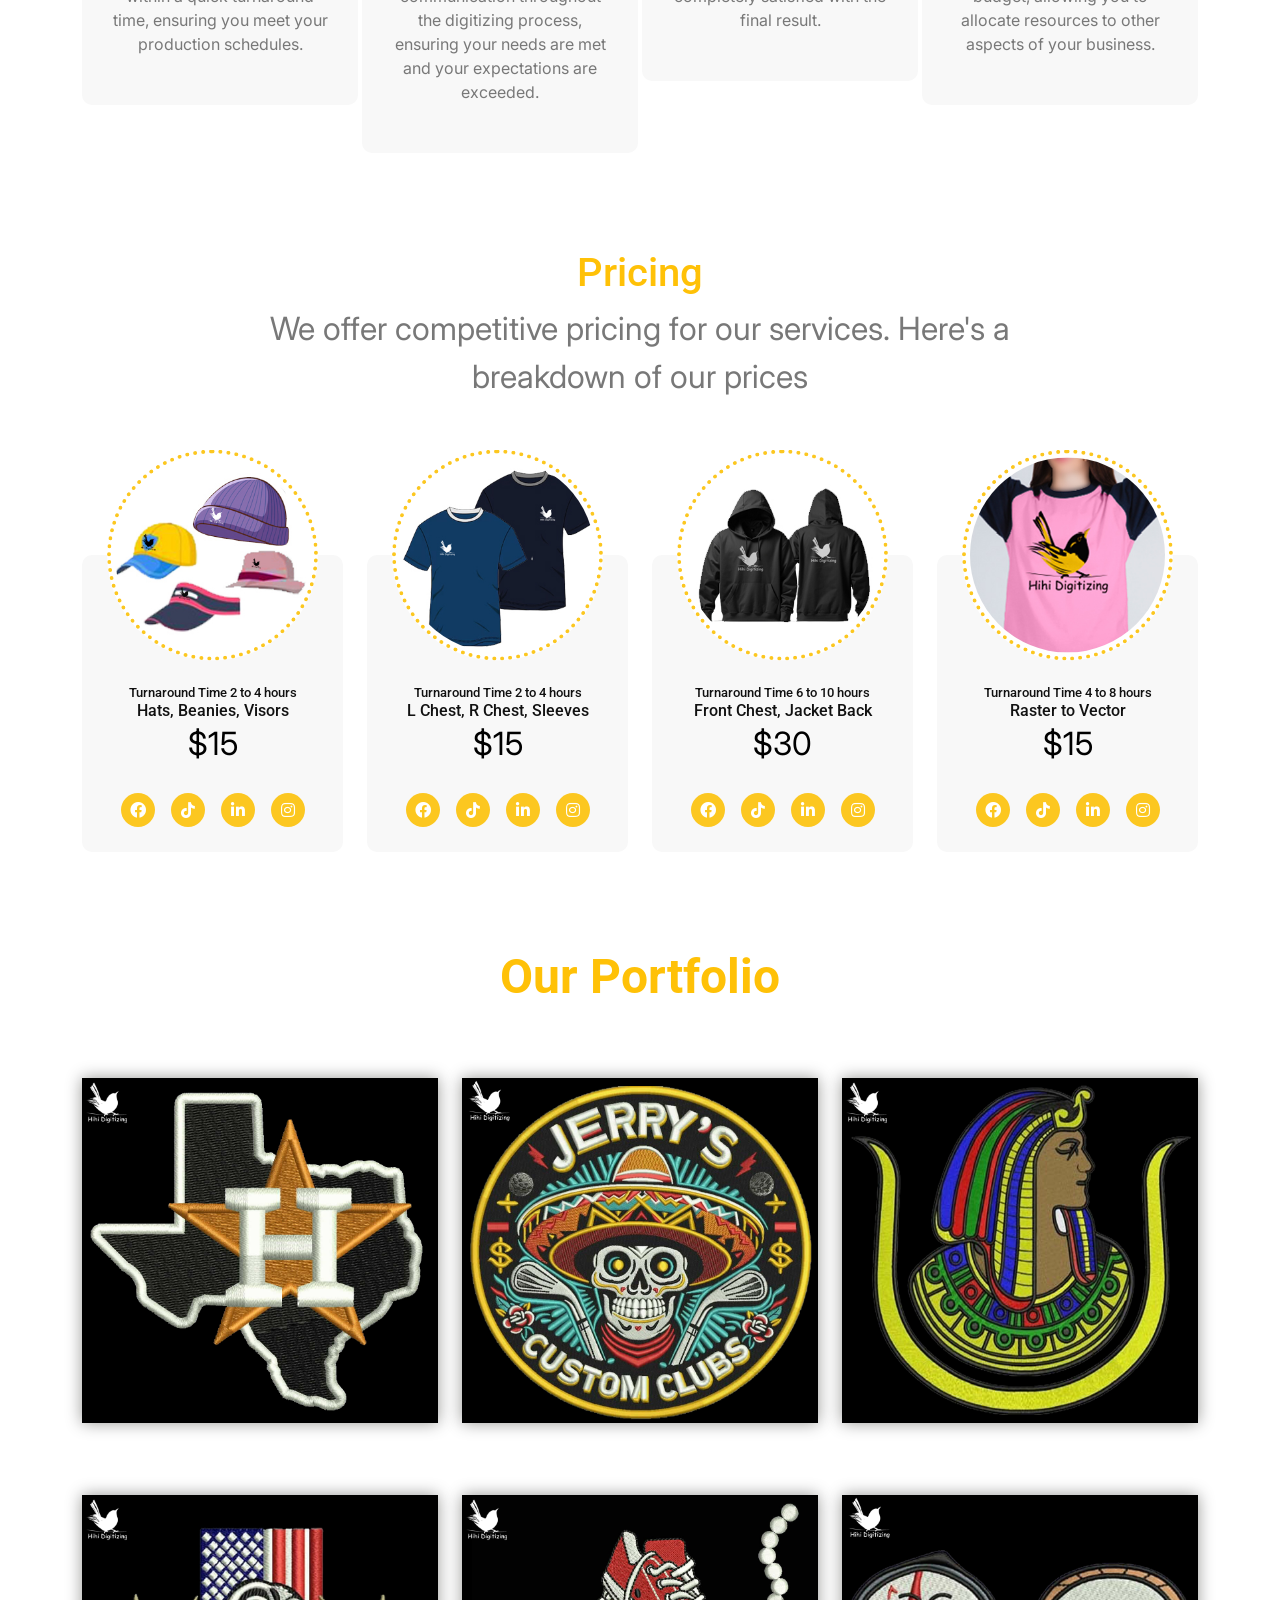
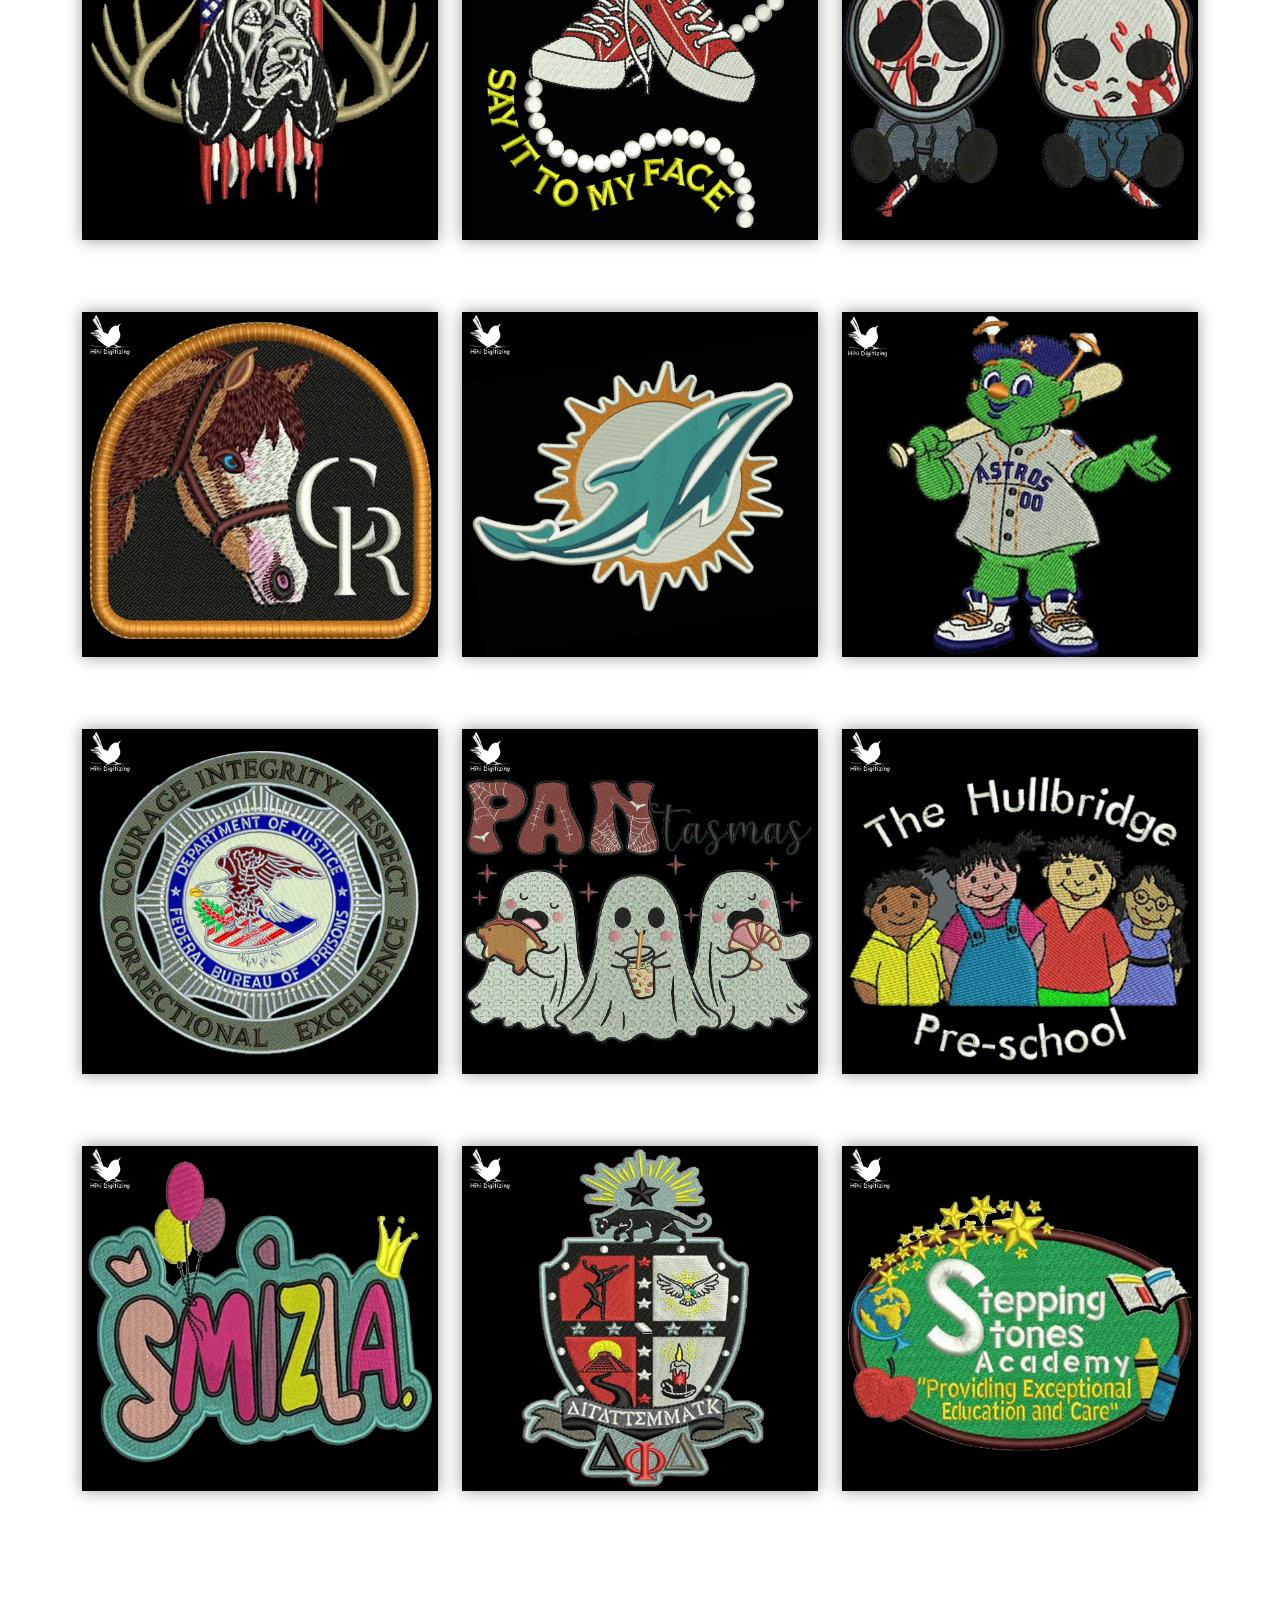
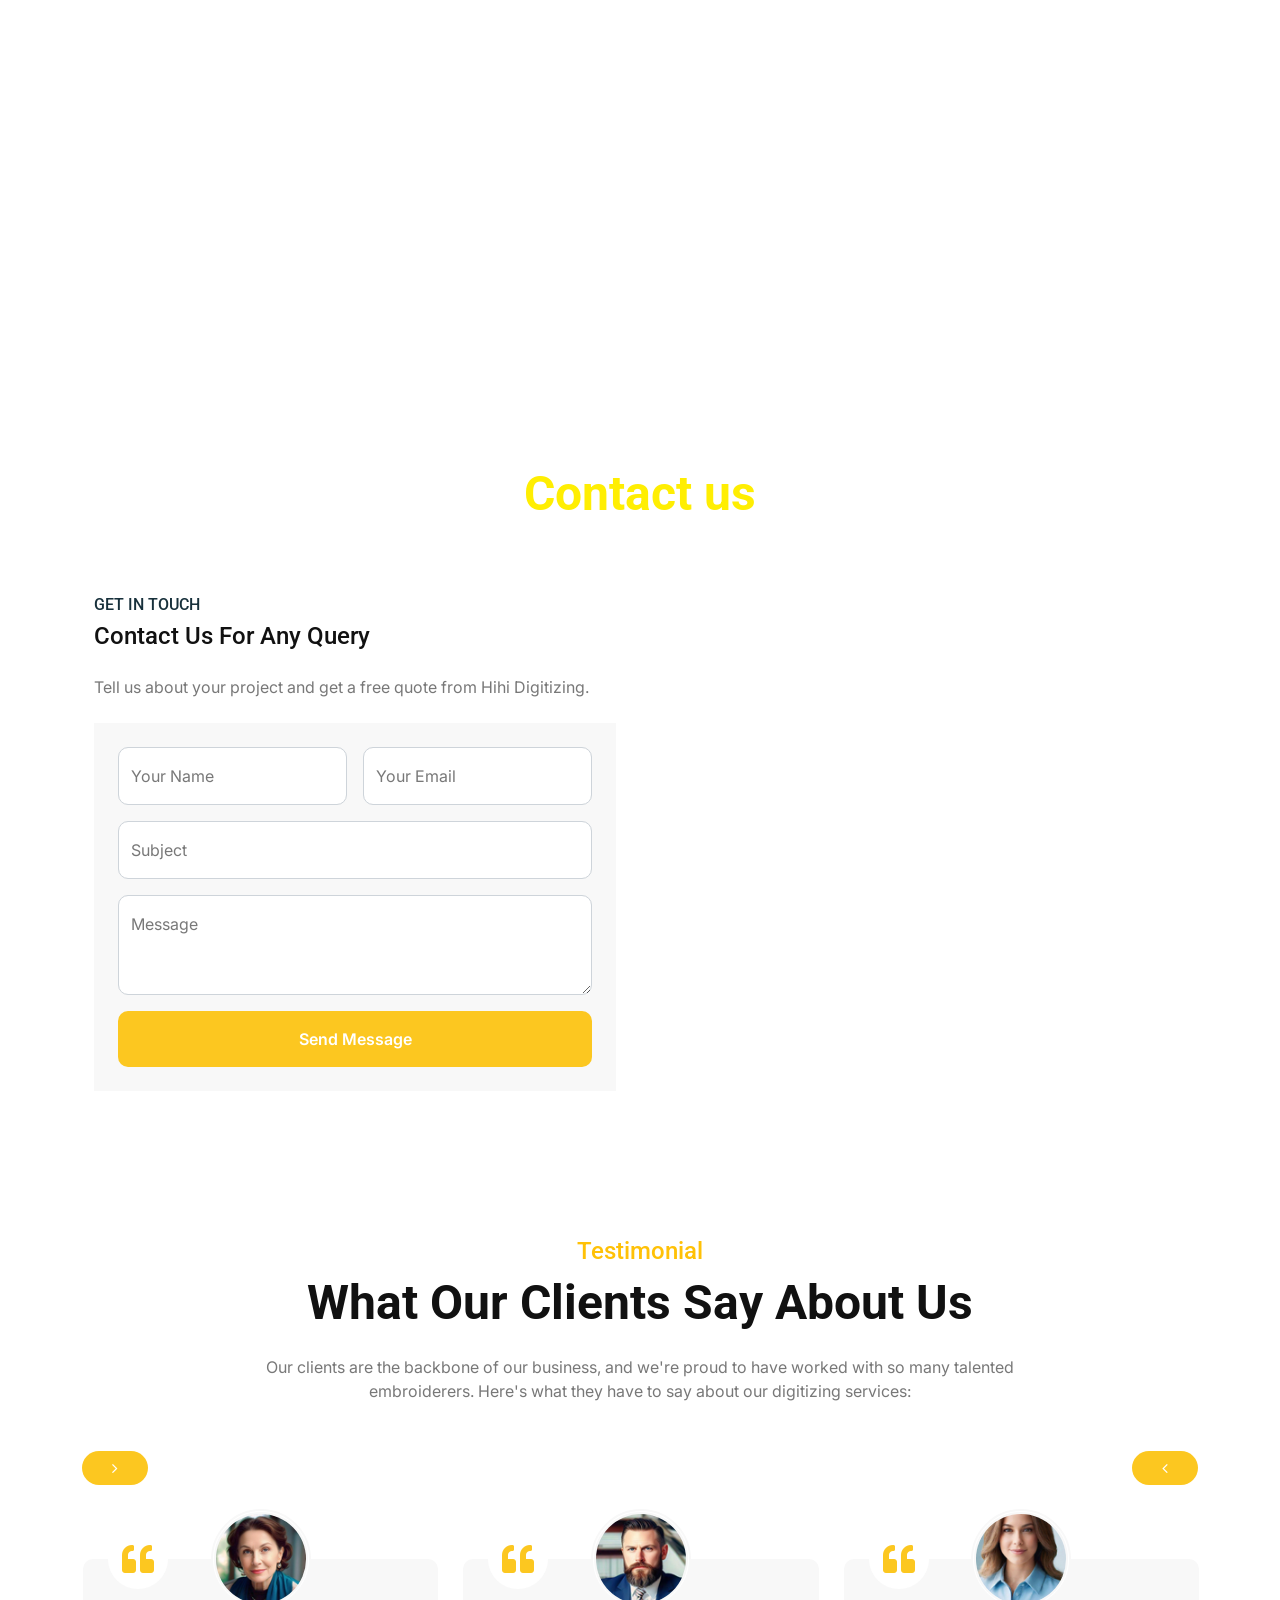
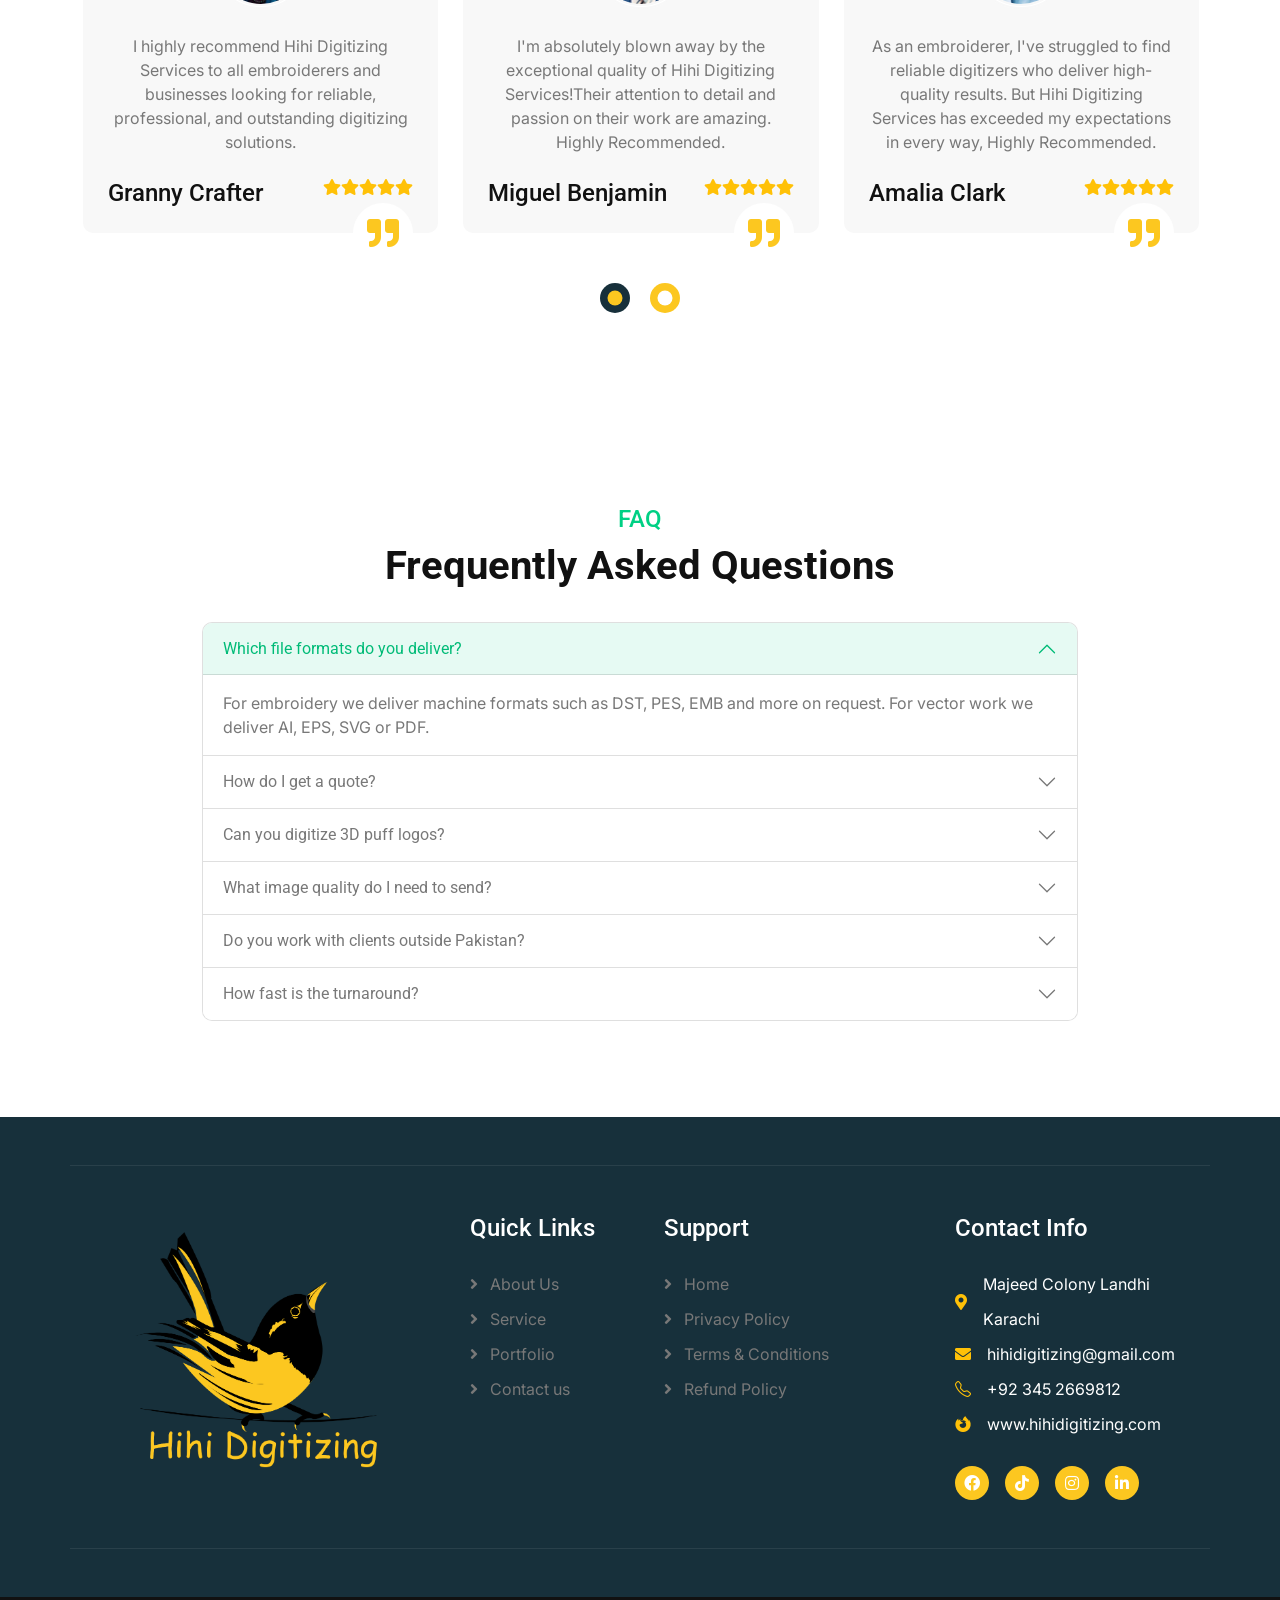
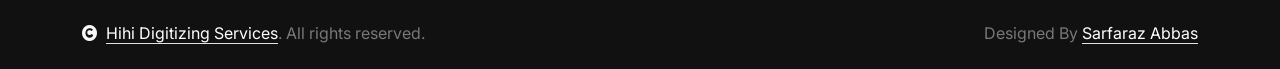
==== commit 5b17a93c: "update" ====
--- a/index.html
+++ b/index.html
@@ -3,7 +3,7 @@
 
 <head>
     <meta charset="utf-8">
-    <title>Hihi Digitizing Services</title>
+    <title>Hihi Digitizing Services | Embroidery Digitizing & Vector Art in Karachi</title>
     <meta content="width=device-width, initial-scale=1.0" name="viewport">
     <meta content="embroidery digitizing, vector art, raster to vector, 3D puff digitizing, patch digitizing, portrait digitizing, Karachi, Pakistan" name="keywords">
     <meta content="Hihi Digitizing Services - professional embroidery digitizing, raster to vector, 3D puff and patch digitizing from Karachi, Pakistan. Quick turnaround, free quote." name="description">
@@ -76,7 +76,7 @@
         <div class="row gx-0 align-items-center">
             <div class="col-lg-8 text-center text-lg-start mb-2 mb-lg-0">
                 <div class="d-flex flex-wrap">
-                    <a href="#" class="text-muted small me-4"><i
+                    <a href="https://www.google.com/maps/search/?api=1&query=Majeed+Colony+Landhi+Karachi" target="_blank" rel="noopener" class="text-muted small me-4"><i
                             class="fas fa-map-marker-alt text-warning me-2"></i>Majeed Colony Landhi Karachi</a>
                     <a href="https://wa.me/923452669812" target="_blank" class="text-muted small me-4"><i
                             class="fas fa-phone-alt text-warning me-2"></i>+92 345 2669812</a>
@@ -86,9 +86,8 @@
             </div>
             <div class="col-lg-4 text-center text-lg-end">
                 <div class="d-inline-flex align-items-center" style="height: 45px;">
-                    <a href="contact.html"><small class="me-3 text-dark"><i class="fa fa-file-invoice-dollar text-warning me-2"></i>Free Quote</small></a>
-                    <a href="blog.html"><small class="me-3 text-dark"><i class="fa fa-images text-warning me-2"></i>Portfolio</small></a>
-                    <a href="https://wa.me/923452669812" target="_blank" rel="noopener"><small class="text-dark"><i class="fab fa-whatsapp text-warning me-2"></i>WhatsApp Us</small></a>
+                    <a href="https://wa.me/923452669812?text=Hi%20Hihi%20Digitizing%2C%20I%20need%20a%20free%20quote." target="_blank" rel="noopener"><small class="me-0 text-dark"><i
+                                class="fab fa-whatsapp text-warning me-2"></i>Get a Free Quote on WhatsApp</small></a>
                 </div>
             </div>
         </div>
@@ -98,7 +97,7 @@
     <!-- Navbar & Hero Start -->
     <div class="container-fluid position-relative p-0">
         <nav class="navbar navbar-expand-lg navbar-light px-4 px-lg-5 py-3 py-lg-0">
-            <a href="" class="navbar-brand p-0">
+            <a href="index.html" class="navbar-brand p-0">
                 <!-- <h1 class="text-warning"><i class="fas fa-search-dollar me-3"></i>Stocker</h1> -->
                 <img src="./img/logo png.png" alt="Logo">
             </a>
@@ -141,7 +140,7 @@
                             <div class="col-xl-7 animated fadeInLeft">
                                 <div class="text-sm-center text-md-end">
                                     <h4 class="text-warning text-uppercase fw-bold mb-4">Welcome to </h4>
-                                    <h1 class="display-5 text-uppercase text-white mb-4">HiHi Digitizing Services</h1>
+                                    <h1 class="display-5 text-uppercase text-white mb-4">Hihi Digitizing Services</h1>
                                     <p class="mb-5 fs-4">We're a team of passionate embroidery experts
                                         dedicated to delivering high-quality digitizing solutions
                                     </p>
@@ -157,13 +156,13 @@
                                         <h2 class="text-white me-2">Follow Us:</h2>
                                         <div class="d-flex justify-content-end ms-2">
                                             <a class="btn btn-md-square btn-light rounded-circle me-2"
-                                                href="https://www.facebook.com/people/HiHi-Digitizing-Services/61568439730688/?mibextid=ZbWKwL"
+                                                href="https://www.facebook.com/people/HiHi-Digitizing-Services/61568439730688/"
                                                 target="_blank"><i class="fab fa-facebook-f"></i></a>
                                             <a class="btn btn-md-square btn-light rounded-circle mx-2"
-                                                href="https://www.tiktok.com/@hihi.digitizing.s?_t=8rlpAmFRI2s&_r=1"
+                                                href="https://www.tiktok.com/@hihi.digitizing.s"
                                                 target="_blank"><i class="fab fa-tiktok"></i></a>
                                             <a class="btn btn-md-square btn-light rounded-circle mx-2"
-                                                href="https://www.instagram.com/hihidigitizingservices/profilecard/?igsh=eG1ocWlvZml2eDFr"
+                                                href="https://www.instagram.com/hihidigitizingservices/"
                                                 target="_blank"><i class="fab fa-instagram"></i></a>
                                             <a class="btn btn-md-square btn-light rounded-circle ms-2"
                                                 href="https://www.linkedin.com/in/hihi-digitizing-6009b4316/"
@@ -184,7 +183,7 @@
                             <div class="col-12 animated fadeInUp">
                                 <div class="text-md-start">
                                     <h4 class="text-warning text-uppercase fw-bold mb-4">Welcome to</h4>
-                                    <h1 class="display-5 text-uppercase text-white mb-4">HiHi Digitizing
+                                    <h1 class="display-5 text-uppercase text-white mb-4">Hihi Digitizing
                                         Services</h1>
                                     <p class="mb-5 fs-4">We're a team of passionate embroidery digitizing experts <br>
                                         dedicated to delivering high-quality digitizing solutions
@@ -200,13 +199,13 @@
                                         <h2 class="text-white me-2">Follow Us:</h2>
                                         <div class="d-flex justify-content-end ms-2">
                                             <a class="btn btn-md-square btn-light rounded-circle me-2"
-                                                href="https://www.facebook.com/profile.php?id=61568439730688&mibextid=ZbWKwL"
+                                                href="https://www.facebook.com/people/HiHi-Digitizing-Services/61568439730688/"
                                                 target="_blank"><i class="fab fa-facebook-f"></i></a>
                                             <a class="btn btn-md-square btn-light rounded-circle mx-2"
-                                                href="https://www.tiktok.com/@hihi.digitizing.s?_t=8rlpAmFRI2s&_r=1"
+                                                href="https://www.tiktok.com/@hihi.digitizing.s"
                                                 target="_blank"><i class="fab fa-tiktok"></i></a>
                                             <a class="btn btn-md-square btn-light rounded-circle mx-2"
-                                                href="https://www.instagram.com/hihidigitizingservices/profilecard/?igsh=eG1ocWlvZml2eDFr"
+                                                href="https://www.instagram.com/hihidigitizingservices/"
                                                 target="_blank"><i class="fab fa-instagram"></i></a>
                                             <a class="btn btn-md-square btn-light rounded-circle ms-2"
                                                 href="https://www.linkedin.com/in/hihi-digitizing-6009b4316/"
@@ -234,8 +233,8 @@
                 <div class="col-xl-7 wow fadeInLeft" data-wow-delay="0.2s">
                     <div>
                         <h4 class="text-warning">About Hihi Digitizing Service</h4>
-                        <h1 class="display-6 mb-4">Welcome to HiHi Digitizing Services</h1>
-                        <p class="mb-4">HiHi Digitizing is dedicated to delivering exceptional digitizing services for embroidery professionals.
+                        <h1 class="display-6 mb-4">Welcome to Hihi Digitizing Services</h1>
+                        <p class="mb-4">Hihi Digitizing is dedicated to delivering exceptional digitizing services for embroidery professionals.
                             With a passion for precision and detail, our team expertly converts complex designs into stitch-ready files. Whether it's custom embroidery for clothing, caps, Hoodies, Sweat shirts, jackets, accessories, or branded items, Hihi Digitizing Services guarantees outstanding results that meet industry standards and surpass client expectations
                             When it comes to Vector Art (screen printing)
                             We specialize in converting low-resolution raster images into high-quality vector files.
@@ -335,7 +334,7 @@
                             <img src="img/service-1.jpg" class="img-fluid rounded-top w-100" alt="Image">
                         </div>
                         <div class="rounded-bottom p-4">
-                            <a href="#" class="h4 d-inline-block mb-4"> 3D Puff Logos</a>
+                            <a href="service.html" class="h4 d-inline-block mb-4"> 3D Puff Logos</a>
                             <p class="mb-4">We are Specialist in 3d puff logos, We created different
                                 serpent design on puff logos.
                             </p>
@@ -349,7 +348,7 @@
                             <img src="img/service-2.jpg" class="img-fluid rounded-top w-100" alt="Image">
                         </div>
                         <div class="rounded-bottom p-4">
-                            <a href="#" class="h4 d-inline-block mb-4">Patch Logo Digitizing</a>
+                            <a href="service.html" class="h4 d-inline-block mb-4">Patch Logo Digitizing</a>
                             <p class="mb-4">Whether for uniforms, promotional items, or custom apparel, Hihi Digitizing
                                 ensures your patches are vibrant, durable, and perfectly executed.
                             </p>
@@ -363,7 +362,7 @@
                             <img src="img/service-3.jpg" class="img-fluid rounded-top w-100" alt="Image">
                         </div>
                         <div class="rounded-bottom p-4">
-                            <a href="#" class="h4 d-inline-block mb-4">Portrait Digitizing</a>
+                            <a href="service.html" class="h4 d-inline-block mb-4">Portrait Digitizing</a>
                             <p class="mb-4">When it comes to portrait Digitizing Hihi Digitizing put their masterpiece
                                 to make your artwork into life with our experienced Digitizing team.
                             </p>
@@ -377,7 +376,7 @@
                             <img src="img/service-4.jpg" class="img-fluid rounded-top w-100" alt="Image">
                         </div>
                         <div class="rounded-bottom p-4">
-                            <a href="#" class="h4 d-inline-block mb-4">Elevate Your Design Game (vector)</a>
+                            <a href="service.html" class="h4 d-inline-block mb-4">Elevate Your Design Game (vector)</a>
                             <p class="mb-4">Experience the power of vector design and take your visual content to the
                                 next level.
                             </p>
@@ -391,7 +390,7 @@
                             <img src="img/service-5.jpg" class="img-fluid rounded-top w-100" alt="Image">
                         </div>
                         <div class="rounded-bottom p-4">
-                            <a href="#" class="h4 d-inline-block mb-4">Precision Meets Creativity (vector)</a>
+                            <a href="service.html" class="h4 d-inline-block mb-4">Precision Meets Creativity (vector)</a>
                             <p class="mb-4">Discover the perfect blend of precision and creativity in our vector
                                 designs, crafted to inspire and captivate.
                             </p>
@@ -405,7 +404,7 @@
                             <img src="img/service-6.jpg" class="img-fluid rounded-top w-100" alt="Image">
                         </div>
                         <div class="rounded-bottom p-4">
-                            <a href="#" class="h4 d-inline-block mb-4">Artistry at Its Finest <br>(vector)</a>
+                            <a href="service.html" class="h4 d-inline-block mb-4">Artistry at Its Finest <br>(vector)</a>
                             <p class="mb-4">Explore the art of vector design and witness the transformation of simple
                                 shapes into stunning works of art.
                             </p>
@@ -513,16 +512,16 @@
                         </div>
                         <div class="team-icon">
                             <a class="btn btn-primary btn-sm-square rounded-circle me-3"
-                                href="https://www.facebook.com/p/HiHi-Digitizing-Services-61568439730688/?mibextid=ZbWKwL"
+                                href="https://www.facebook.com/people/HiHi-Digitizing-Services/61568439730688/"
                                 target="_blank"><i class="fab fa-facebook-f"></i></a>
                             <a class="btn btn-primary btn-sm-square rounded-circle me-3"
-                                href="https://www.tiktok.com/@hihi.digitizing.s?_t=8rlpAmFRI2s&_r=1" target="_blank"><i
+                                href="https://www.tiktok.com/@hihi.digitizing.s" target="_blank"><i
                                     class="fab fa-tiktok"></i></a>
                             <a class="btn btn-primary btn-sm-square rounded-circle me-3"
-                                href="https://linkedin.com/in/hihi-digitizing-6009b4316" target="_blank"><i
+                                href="https://www.linkedin.com/in/hihi-digitizing-6009b4316" target="_blank" rel="noopener"><i
                                     class="fab fa-linkedin-in"></i></a>
                             <a class="btn btn-primary btn-sm-square rounded-circle me-0"
-                                href="https://www.instagram.com/hihidigitizingservices/profilecard/?igsh=eG1ocWlvZml2eDFr"
+                                href="https://www.instagram.com/hihidigitizingservices/"
                                 target="_blank"><i class="fab fa-instagram"></i></a>
                         </div>
                     </div>
@@ -540,16 +539,16 @@
                         </div>
                         <div class="team-icon">
                             <a class="btn btn-primary btn-sm-square rounded-circle me-3"
-                                href="https://www.facebook.com/p/HiHi-Digitizing-Services-61568439730688/?mibextid=ZbWKwL"
+                                href="https://www.facebook.com/people/HiHi-Digitizing-Services/61568439730688/"
                                 target="_blank"><i class="fab fa-facebook-f"></i></a>
                             <a class="btn btn-primary btn-sm-square rounded-circle me-3"
-                                href="https://www.tiktok.com/@hihi.digitizing.s?_t=8rlpAmFRI2s&_r=1" target="_blank"><i
+                                href="https://www.tiktok.com/@hihi.digitizing.s" target="_blank"><i
                                     class="fab fa-tiktok"></i></a>
                             <a class="btn btn-primary btn-sm-square rounded-circle me-3"
-                                href="https://linkedin.com/in/hihi-digitizing-6009b4316" target="_blank"><i
+                                href="https://www.linkedin.com/in/hihi-digitizing-6009b4316" target="_blank" rel="noopener"><i
                                     class="fab fa-linkedin-in"></i></a>
                             <a class="btn btn-primary btn-sm-square rounded-circle me-0"
-                                href="https://www.instagram.com/hihidigitizingservices/profilecard/?igsh=eG1ocWlvZml2eDFr"
+                                href="https://www.instagram.com/hihidigitizingservices/"
                                 target="_blank"><i class="fab fa-instagram"></i></a>
                         </div>
                     </div>
@@ -567,16 +566,16 @@
                         </div>
                         <div class="team-icon">
                             <a class="btn btn-primary btn-sm-square rounded-circle me-3"
-                                href="https://www.facebook.com/p/HiHi-Digitizing-Services-61568439730688/?mibextid=ZbWKwL"
+                                href="https://www.facebook.com/people/HiHi-Digitizing-Services/61568439730688/"
                                 target="_blank"><i class="fab fa-facebook-f"></i></a>
                             <a class="btn btn-primary btn-sm-square rounded-circle me-3"
-                                href="https://www.tiktok.com/@hihi.digitizing.s?_t=8rlpAmFRI2s&_r=1" target="_blank"><i
+                                href="https://www.tiktok.com/@hihi.digitizing.s" target="_blank"><i
                                     class="fab fa-tiktok"></i></a>
                             <a class="btn btn-primary btn-sm-square rounded-circle me-3"
-                                href="https://linkedin.com/in/hihi-digitizing-6009b4316" target="_blank"><i
+                                href="https://www.linkedin.com/in/hihi-digitizing-6009b4316" target="_blank" rel="noopener"><i
                                     class="fab fa-linkedin-in"></i></a>
                             <a class="btn btn-primary btn-sm-square rounded-circle me-0"
-                                href="https://www.instagram.com/hihidigitizingservices/profilecard/?igsh=eG1ocWlvZml2eDFr"
+                                href="https://www.instagram.com/hihidigitizingservices/"
                                 target="_blank"><i class="fab fa-instagram"></i></a>
                         </div>
                     </div>
@@ -594,16 +593,16 @@
                         </div>
                         <div class="team-icon">
                             <a class="btn btn-primary btn-sm-square rounded-circle me-3"
-                                href="https://www.facebook.com/p/HiHi-Digitizing-Services-61568439730688/?mibextid=ZbWKwL"
+                                href="https://www.facebook.com/people/HiHi-Digitizing-Services/61568439730688/"
                                 target="_blank"><i class="fab fa-facebook-f"></i></a>
                             <a class="btn btn-primary btn-sm-square rounded-circle me-3"
-                                href="https://www.tiktok.com/@hihi.digitizing.s?_t=8rlpAmFRI2s&_r=1" target="_blank"><i
+                                href="https://www.tiktok.com/@hihi.digitizing.s" target="_blank"><i
                                     class="fab fa-tiktok"></i></a>
                             <a class="btn btn-primary btn-sm-square rounded-circle me-3"
-                                href="https://linkedin.com/in/hihi-digitizing-6009b4316" target="_blank"><i
+                                href="https://www.linkedin.com/in/hihi-digitizing-6009b4316" target="_blank" rel="noopener"><i
                                     class="fab fa-linkedin-in"></i></a>
                             <a class="btn btn-primary btn-sm-square rounded-circle me-0"
-                                href="https://www.instagram.com/hihidigitizingservices/profilecard/?igsh=eG1ocWlvZml2eDFr"
+                                href="https://www.instagram.com/hihidigitizingservices/"
                                 target="_blank"><i class="fab fa-instagram"></i></a>
                         </div>
                     </div>
@@ -1249,7 +1248,7 @@
                 </div>
                 <div class="accordion-item">
                     <h2 class="accordion-header" id="faqH1"><button class="accordion-button collapsed" type="button" data-bs-toggle="collapse" data-bs-target="#faqC1" aria-expanded="false">How do I get a quote?</button></h2>
-                    <div id="faqC1" class="accordion-collapse collapse " data-bs-parent="#faqAcc"><div class="accordion-body">Send your artwork with the size and garment type on WhatsApp or through the contact form. Our prices start at $15 for hats, chest and sleeves, $30 for front chest and jacket back, and $15 for raster to vector. For special or very large designs we give a free quote.</div></div>
+                    <div id="faqC1" class="accordion-collapse collapse " data-bs-parent="#faqAcc"><div class="accordion-body">Send your artwork with the size and garment type on WhatsApp or through the contact form. Pricing depends on size, stitch count and complexity, and the quote is free.</div></div>
                 </div>
                 <div class="accordion-item">
                     <h2 class="accordion-header" id="faqH2"><button class="accordion-button collapsed" type="button" data-bs-toggle="collapse" data-bs-target="#faqC2" aria-expanded="false">Can you digitize 3D puff logos?</button></h2>
@@ -1265,7 +1264,7 @@
                 </div>
                 <div class="accordion-item">
                     <h2 class="accordion-header" id="faqH5"><button class="accordion-button collapsed" type="button" data-bs-toggle="collapse" data-bs-target="#faqC5" aria-expanded="false">How fast is the turnaround?</button></h2>
-                    <div id="faqC5" class="accordion-collapse collapse " data-bs-parent="#faqAcc"><div class="accordion-body">Hats, chest and sleeves take 2 to 4 hours, front chest and jacket back 6 to 10 hours, and raster to vector 4 to 8 hours.</div></div>
+                    <div id="faqC5" class="accordion-collapse collapse " data-bs-parent="#faqAcc"><div class="accordion-body">We focus on quick turnaround. For rush orders, mention it in your message and we will confirm the time for your design.</div></div>
                 </div>
             </div>
         </div>
@@ -1317,7 +1316,7 @@
                 <div class="col-md-6 col-lg-6 col-xl-3">
                     <div class="footer-item">
                         <h4 class="text-white mb-4">Support</h4>
-                        <a href="#"><i class="fas fa-angle-right me-2"></i> Home</a>
+                        <a href="index.html"><i class="fas fa-angle-right me-2"></i> Home</a>
                         <a href="Privacy Policy.html" target="_blank"><i class="fas fa-angle-right me-2"></i> Privacy
                             Policy</a>
                         <a href="Terms and conditions.html" target="_blank"><i class="fas fa-angle-right me-2"></i>
@@ -1343,24 +1342,24 @@
                         </div>
                         <div class="d-flex align-items-center">
                             <i class="bi bi-telephone text-warning me-3"></i>
-                            <p class="text-white mb-0">+923452669812</p>
+                            <a href="https://wa.me/923452669812" target="_blank" rel="noopener"><p class="text-white mb-0">+92 345 2669812</p></a>
                         </div>
                         <div class="d-flex align-items-center mb-4">
                             <i class="fab fa-firefox-browser text-warning me-3"></i>
-                            <p class="text-white mb-0">hihidigitizing.com</p>
+                            <a href="https://www.hihidigitizing.com"><p class="text-white mb-0">www.hihidigitizing.com</p></a>
                         </div>
                         <div class="d-flex">
                             <a class="btn btn-primary btn-sm-square rounded-circle me-3" target="_blank"
-                                href="https://www.facebook.com/p/HiHi-Digitizing-Services-61568439730688/?mibextid=ZbWKwL"><i
+                                href="https://www.facebook.com/people/HiHi-Digitizing-Services/61568439730688/"><i
                                     class="fab fa-facebook-f text-white"></i></a>
                             <a class="btn btn-primary btn-sm-square rounded-circle me-3"
-                                href="https://www.tiktok.com/@hihi.digitizing.s?_t=8rlpAmFRI2s&_r=1" target="_blank"><i
+                                href="https://www.tiktok.com/@hihi.digitizing.s" target="_blank"><i
                                     class="fab fa-tiktok text-white"></i></a>
                             <a class="btn btn-primary btn-sm-square rounded-circle me-3" target="_blank"
-                                href="https://www.instagram.com/hihidigitizingservices/profilecard/?igsh=eG1ocWlvZml2eDFr"><i
+                                href="https://www.instagram.com/hihidigitizingservices/"><i
                                     class="fab fa-instagram text-white"></i></a>
                             <a class="btn btn-primary btn-sm-square rounded-circle me-0"
-                                href="https://linkedin.com/in/hihi-digitizing-6009b4316" target="_blank"><i
+                                href="https://www.linkedin.com/in/hihi-digitizing-6009b4316" target="_blank" rel="noopener"><i
                                     class="fab fa-linkedin-in text-white"></i></a>
                         </div>
                     </div>
@@ -1375,10 +1374,7 @@
         <div class="container">
             <div class="row g-4 align-items-center">
                 <div class="col-md-6 text-center text-md-start mb-md-0">
-                    <span class="text-body"><a href="mailto:hihidigitizing@gmail.com"
-                            class="border-bottom text-white"><i
-                                class="fas fa-copyright text-light me-2"></i>hihidigitizingservices</a>, All right
-                        reserved.</span>
+                    <span class="text-body"><i class="fas fa-copyright text-light me-2"></i><a href="index.html" class="border-bottom text-white">Hihi Digitizing Services</a>. All rights reserved.</span>
                 </div>
                 <div class="col-md-6 text-center text-md-end text-body">
                     <!--/*** This template is free as long as you keep the below author’s credit link/attribution link/backlink. ***/-->
--- a/css/chatbot.css
+++ b/css/chatbot.css
@@ -30,3 +30,15 @@
 .hc-foot button{width:42px;height:42px;border:0;border-radius:50%;background:var(--hc-yellow);color:var(--hc-dark);font-size:16px;cursor:pointer}
 .hc-note{text-align:center;font-size:11px;color:#8a97a0;padding:0 8px 6px;background:#fff}
 @media(max-width:576px){#hc-box{left:8px;right:8px;bottom:90px;width:auto;max-width:none}#hc-launcher{left:14px;bottom:20px}}
+
+.hc-head a.hc-hwa{color:#fff;opacity:.85;font-size:21px;padding:4px 6px;text-decoration:none;line-height:1}
+.hc-head a.hc-hwa:hover{color:#25D366;opacity:1}
+.hc-btns{display:flex;flex-wrap:wrap;gap:6px;margin-top:8px}
+.hc-btns .hc-chip{margin:0}
+.hc-m a.hc-chip{color:#fff}
+
+.hc-hiddenform{position:absolute;left:-9999px;top:0;width:1px;height:1px;overflow:hidden;opacity:0;border:0}
+.hc-foot .hc-attachbtn{background:transparent;color:var(--hc-dark);font-size:18px;width:34px;flex-shrink:0}
+.hc-foot .hc-attachbtn:hover{background:#eef1f3}
+.hc-btns button.hc-chip{font-family:inherit}
+.hc-btns button.hc-chip:disabled{opacity:.6;cursor:default}
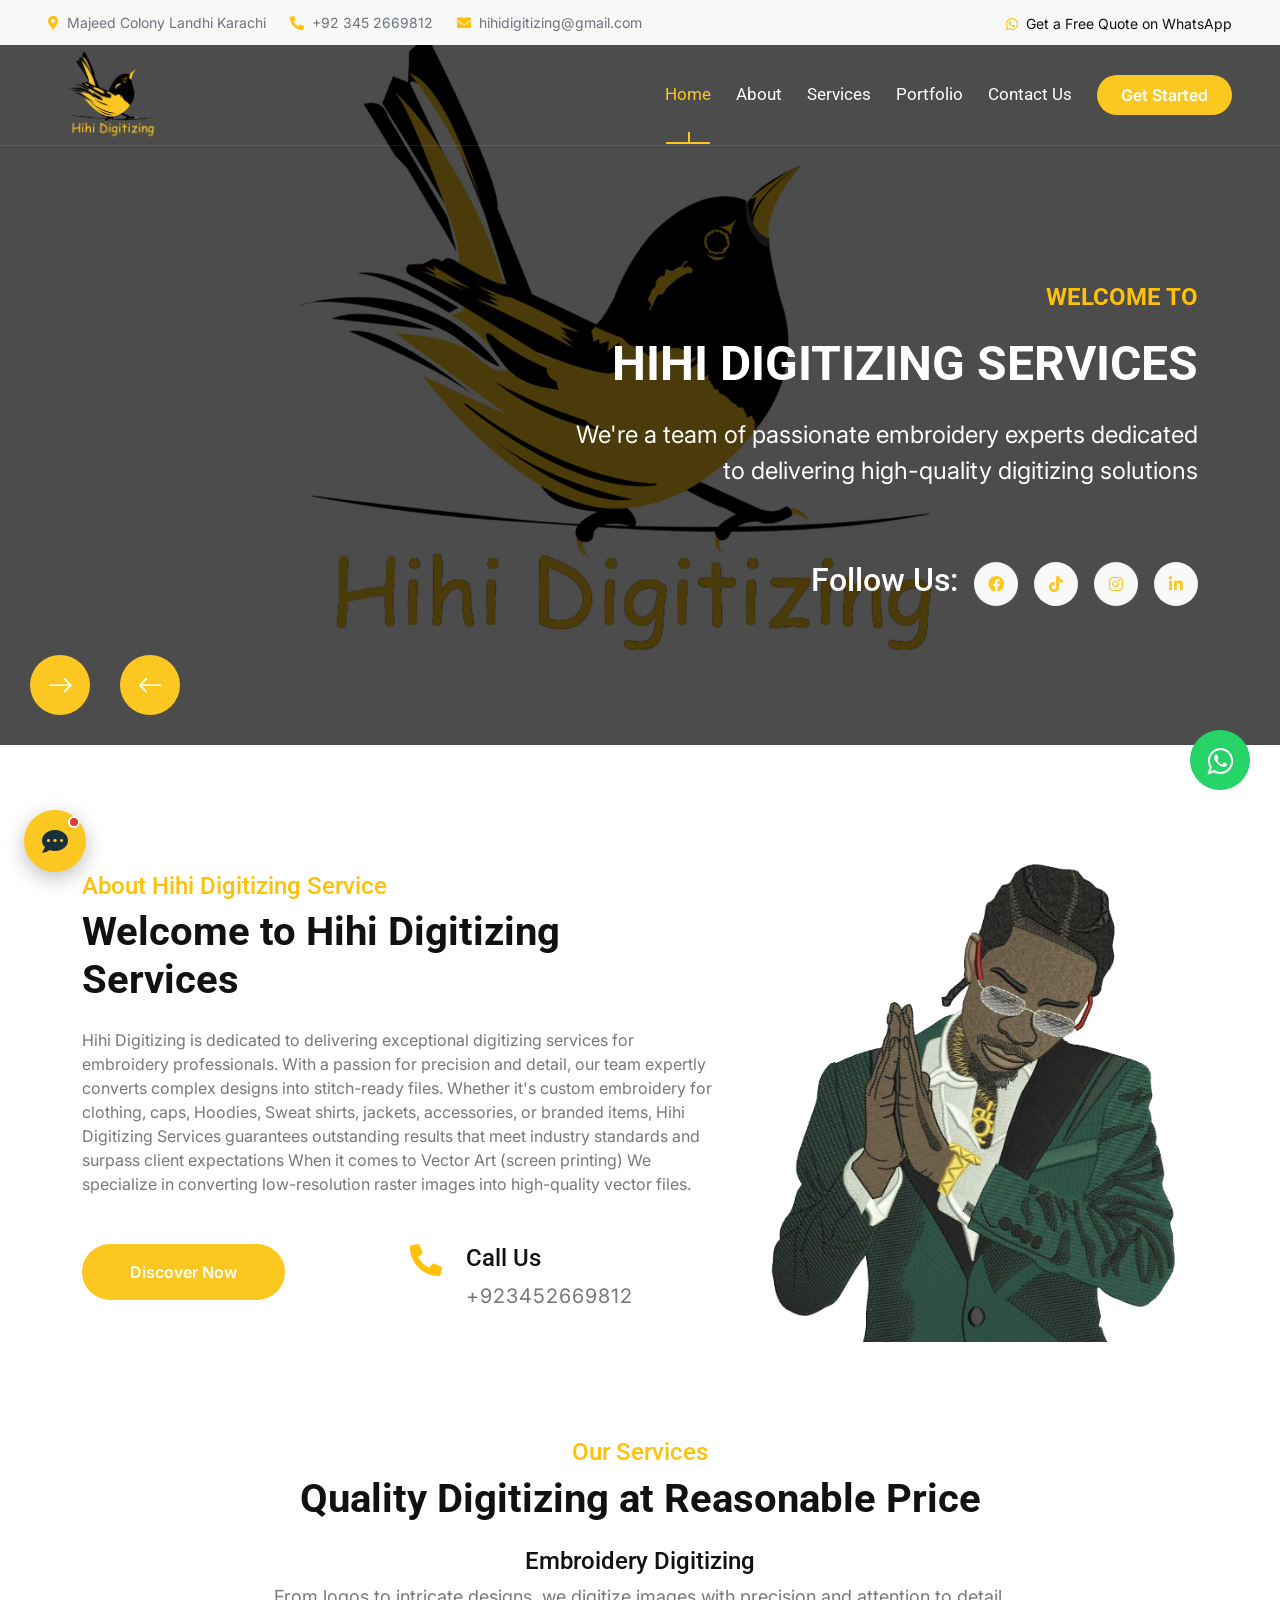
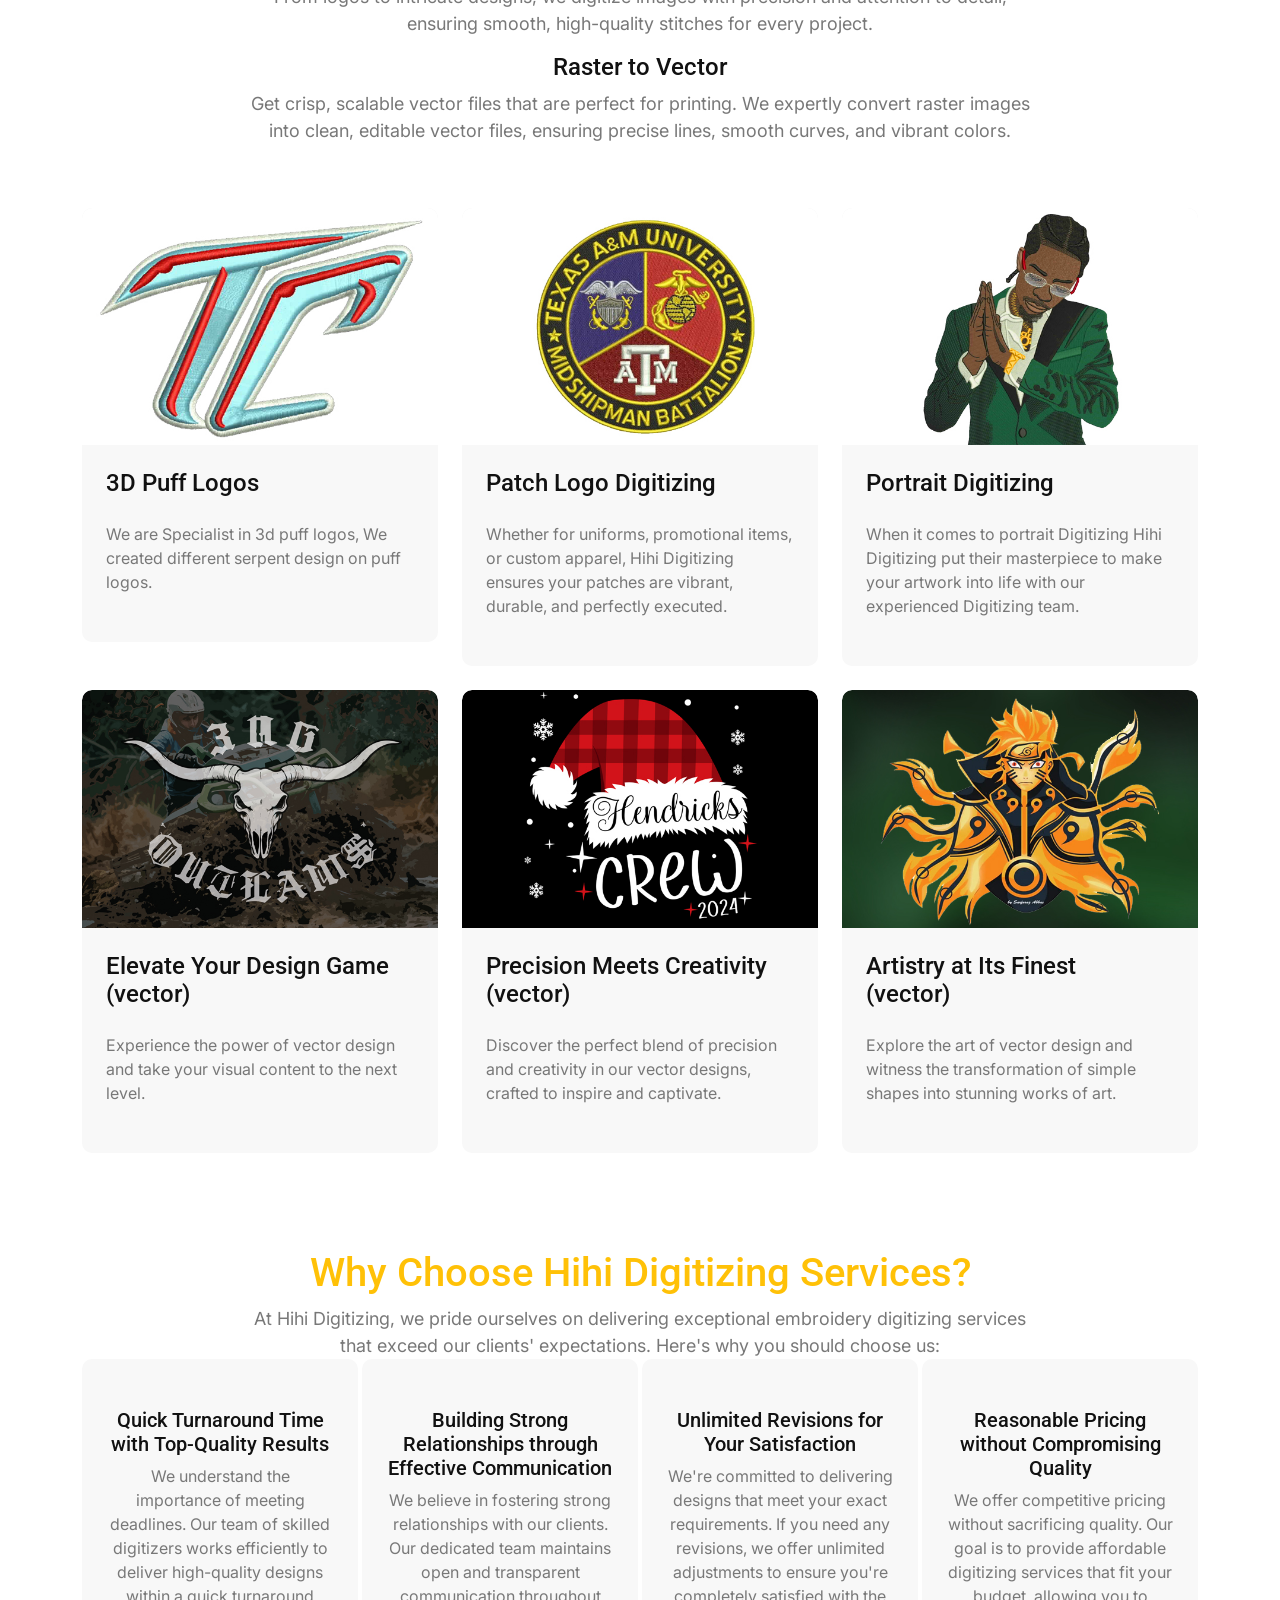
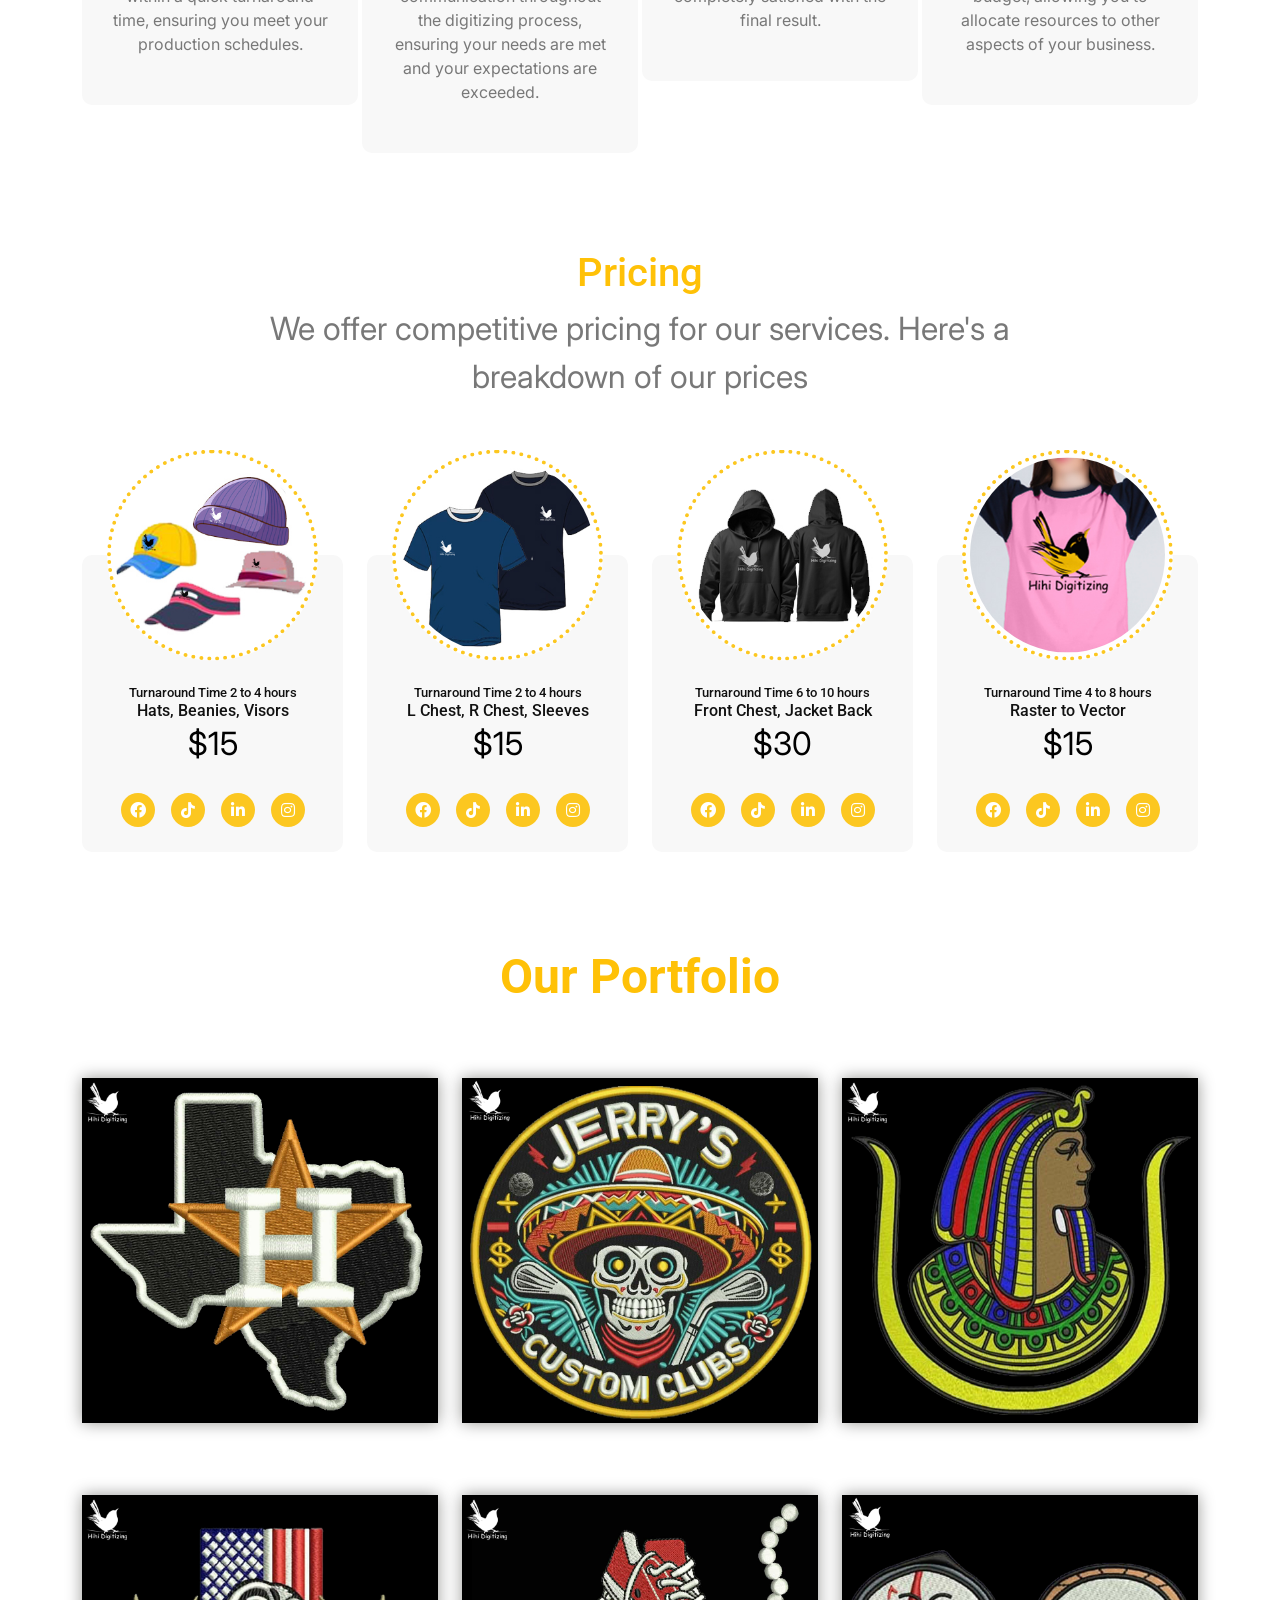
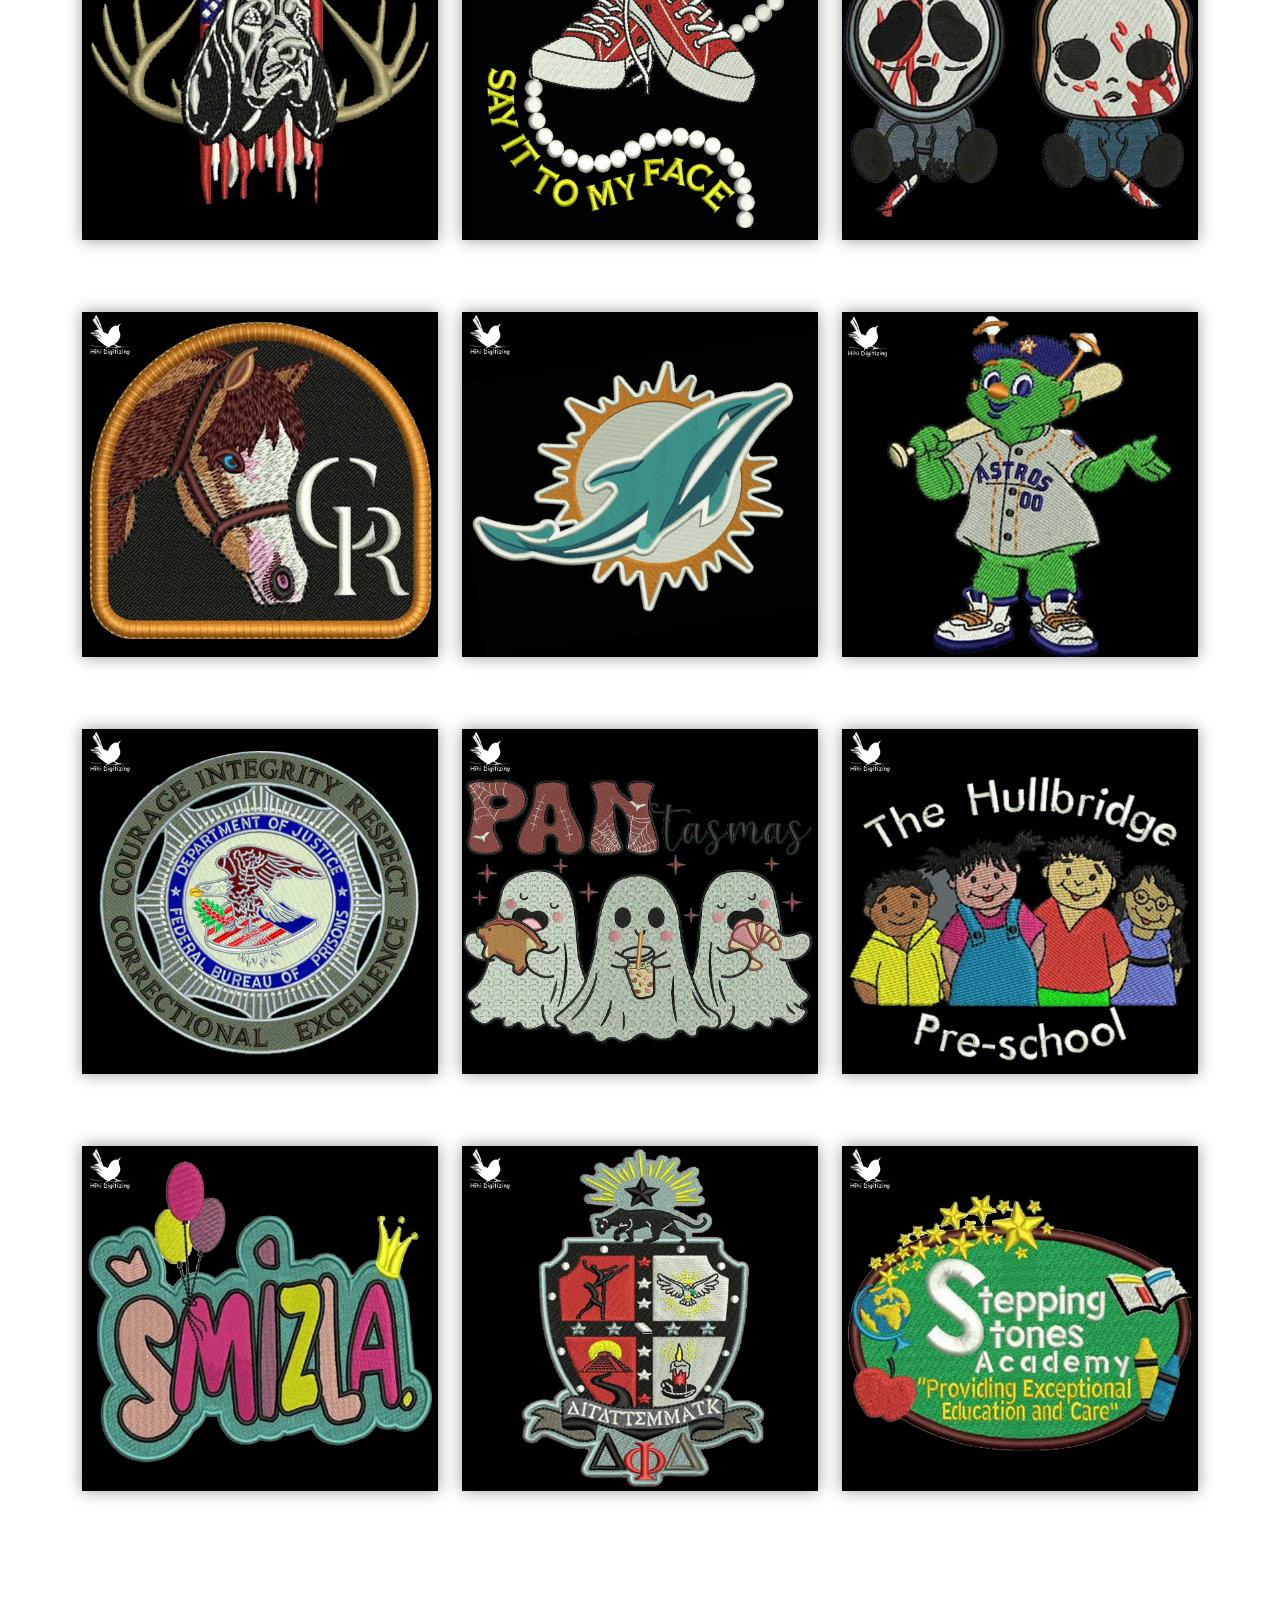
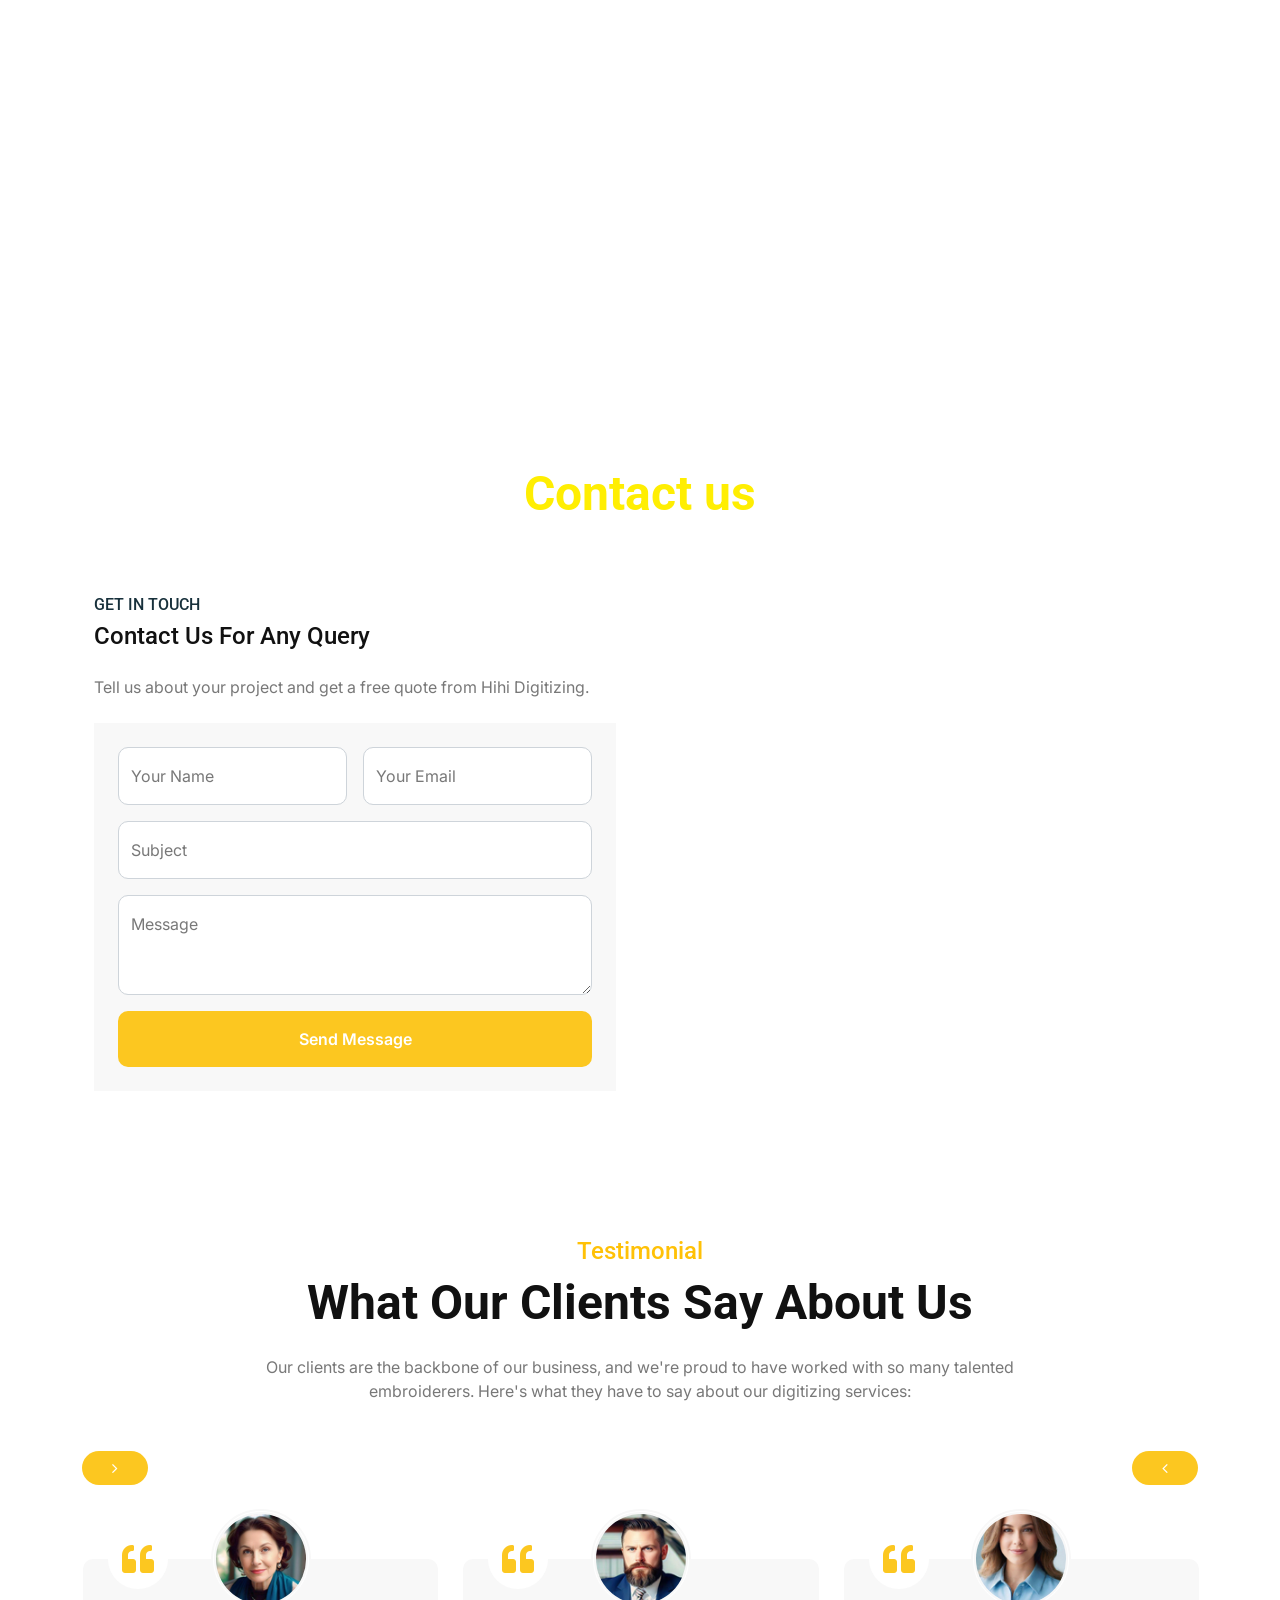
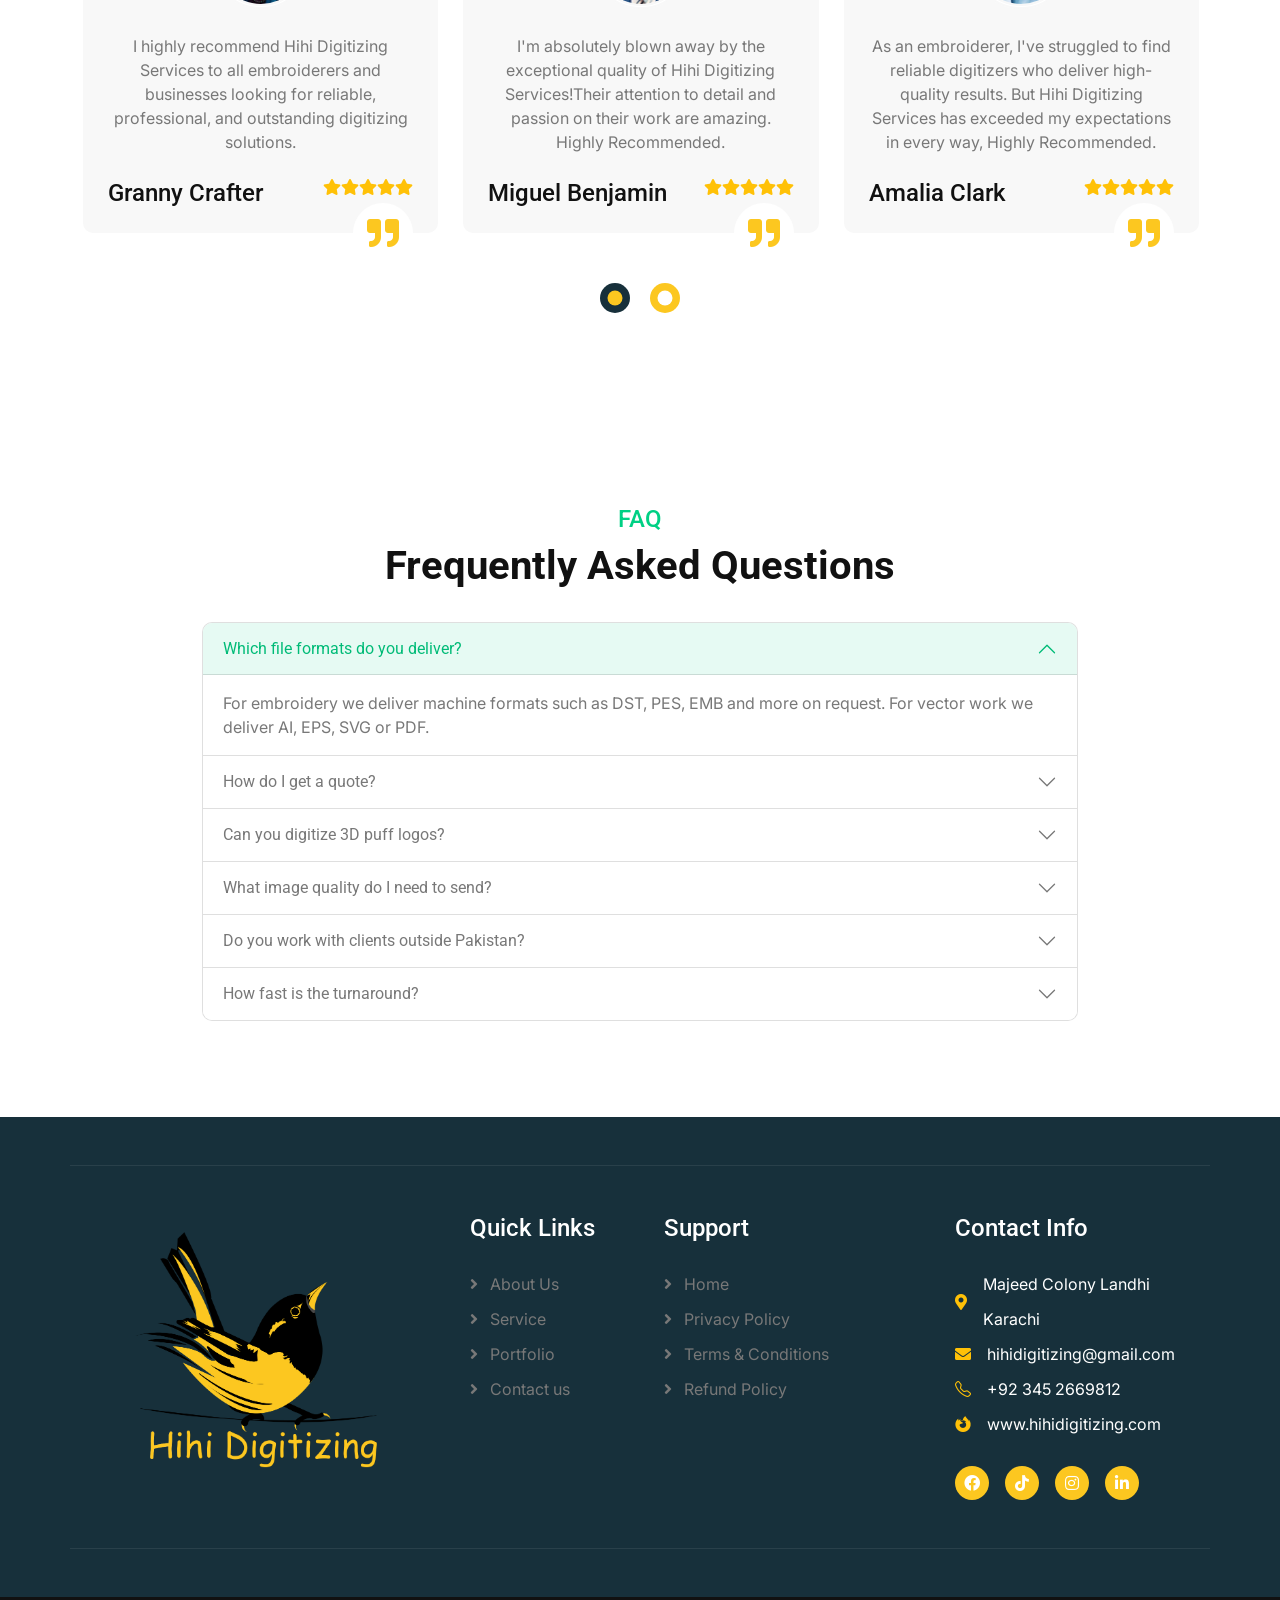
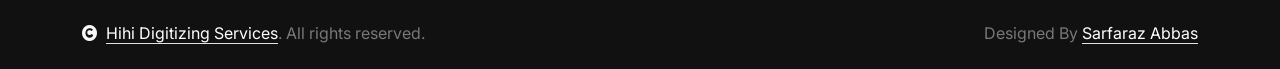
==== commit 170fc090: "update 26 nov2026" ====
--- a/index.html
+++ b/index.html
@@ -4,7 +4,7 @@
 <head>
     <meta charset="utf-8">
     <title>Hihi Digitizing Services | Embroidery Digitizing & Vector Art in Karachi</title>
-    <meta content="width=device-width, initial-scale=1.0" name="viewport">
+    <meta content="width=device-width, initial-scale=1.0, viewport-fit=cover" name="viewport">
     <meta content="embroidery digitizing, vector art, raster to vector, 3D puff digitizing, patch digitizing, portrait digitizing, Karachi, Pakistan" name="keywords">
     <meta content="Hihi Digitizing Services - professional embroidery digitizing, raster to vector, 3D puff and patch digitizing from Karachi, Pakistan. Quick turnaround, free quote." name="description">
 
@@ -55,6 +55,16 @@
     <script type="application/ld+json">
     {"@context":"https://schema.org","@type":"LocalBusiness","name":"Hihi Digitizing Services","description":"Embroidery digitizing, raster to vector, 3D puff and patch digitizing.","telephone":"+923452669812","email":"hihidigitizing@gmail.com","url":"https://hihidigitizing.com","address":{"@type":"PostalAddress","streetAddress":"Majeed Colony, Landhi","addressLocality":"Karachi","addressCountry":"PK"}}
     </script>
+    <!-- App (PWA) -->
+    <link rel="manifest" href="manifest.webmanifest">
+    <meta name="theme-color" content="#FCC720">
+    <meta name="mobile-web-app-capable" content="yes">
+    <meta name="apple-mobile-web-app-capable" content="yes">
+    <meta name="apple-mobile-web-app-status-bar-style" content="default">
+    <meta name="apple-mobile-web-app-title" content="Hihi Digitizing">
+    <link rel="apple-touch-icon" href="icons/apple-touch-icon.png">
+    <link rel="icon" type="image/png" href="icons/favicon-64.png">
+    <link href="css/app.css" rel="stylesheet">
 </head>
 
 <body>
@@ -1436,6 +1446,7 @@
     <!-- Template Javascript -->
     <script src="js/main.js"></script>
     <script src="js/chatbot.js"></script>
+    <script src="js/app.js"></script>
 </body>
 
 </html>
--- a/css/app.css
+++ b/css/app.css
@@ -0,0 +1,68 @@
+/* Hihi Digitizing - mobile "app" experience */
+.app-nav,.app-install,.app-toast{display:none}
+
+@media (max-width: 991.98px){
+  html{-webkit-tap-highlight-color:transparent;scroll-behavior:smooth}
+  body{padding-bottom:calc(68px + env(safe-area-inset-bottom));padding-top:env(safe-area-inset-top);animation:appFade .3s ease;overscroll-behavior-y:none}
+  @keyframes appFade{from{opacity:.4}to{opacity:1}}
+  .topbar{display:none!important}
+  /* compact sticky header like an app bar */
+  .navbar{position:sticky;top:0;z-index:1030;background:#fff!important;box-shadow:0 2px 10px rgba(0,0,0,.08);padding-top:6px!important;padding-bottom:6px!important}
+  .navbar-brand img{height:44px;width:auto}
+  .btn,.nav-link,.app-nav a{touch-action:manipulation}
+  .btn.btn-primary,.btn-primary{border-radius:28px}
+  /* hide desktop-style floating button; bottom bar replaces it */
+  .back-to-top{bottom:calc(84px + env(safe-area-inset-bottom))!important;right:14px!important;width:42px;height:42px}
+  /* chatbot sits above the bottom bar */
+  #hc-launcher{bottom:calc(84px + env(safe-area-inset-bottom))!important;left:14px!important;width:54px;height:54px;font-size:22px}
+  #hc-teaser{bottom:calc(148px + env(safe-area-inset-bottom))!important}
+  #hc-box{bottom:calc(76px + env(safe-area-inset-bottom))!important;max-height:calc(100vh - 100px - env(safe-area-inset-bottom))!important;left:8px!important;right:8px!important}
+
+  /* bottom navigation */
+  .app-nav{display:flex;position:fixed;left:0;right:0;bottom:0;z-index:1040;background:#fff;
+    padding:6px 4px calc(6px + env(safe-area-inset-bottom));box-shadow:0 -4px 18px rgba(0,0,0,.12);border-top:1px solid #eef0f2}
+  .app-nav a{flex:1;display:flex;flex-direction:column;align-items:center;justify-content:center;gap:3px;
+    text-decoration:none;color:#6b7a84;font:600 11px/1.1 Inter,Arial,sans-serif;padding:6px 2px;border-radius:12px;transition:.15s}
+  .app-nav a i{font-size:19px}
+  .app-nav a.active{color:#17303B;background:#FCC72033}
+  .app-nav a.active i{color:#d9a400}
+  .app-nav a.app-wa{color:#fff;background:#25D366;margin:0 4px;flex:1.1;box-shadow:0 3px 8px rgba(37,211,102,.45)}
+  .app-nav a:active{transform:scale(.94)}
+
+  /* install banner */
+  .app-install{position:fixed;left:10px;right:10px;bottom:calc(80px + env(safe-area-inset-bottom));z-index:1050;background:#17303B;color:#fff;
+    border-radius:16px;padding:12px;align-items:center;gap:10px;box-shadow:0 8px 28px rgba(0,0,0,.35);font:14px/1.35 Inter,Arial,sans-serif;animation:appUp .35s ease}
+  .app-install.show{display:flex}
+  @keyframes appUp{from{transform:translateY(30px);opacity:0}to{transform:none;opacity:1}}
+  .app-install img{width:46px;height:46px;border-radius:11px;background:#fff;flex-shrink:0}
+  .app-install .ai-t{flex:1;min-width:0}.app-install b{display:block;font-size:15px}
+  .app-install small{opacity:.85;font-size:12px;display:block}
+  .app-install button{border:0;border-radius:20px;font:700 13px Inter,Arial;cursor:pointer}
+  .app-install .ai-go{background:#FCC720;color:#17303B;padding:9px 16px}
+  .app-install .ai-x{background:transparent;color:#fff;font-size:18px;padding:6px 8px;opacity:.75}
+
+  /* while install banner is open, lift chatbot button above it and hide its teaser */
+  body.app-banner-on #hc-launcher{bottom:calc(160px + env(safe-area-inset-bottom))!important}
+  body.app-banner-on #hc-teaser{display:none!important}
+  body.app-banner-on .back-to-top{bottom:calc(160px + env(safe-area-inset-bottom))!important}
+
+  .app-toast{position:fixed;left:50%;transform:translateX(-50%);bottom:calc(90px + env(safe-area-inset-bottom));z-index:1060;background:#17303B;color:#fff;
+    padding:9px 16px;border-radius:20px;font:600 13px Inter,Arial,sans-serif;box-shadow:0 4px 14px rgba(0,0,0,.3)}
+  .app-toast.show{display:block}
+}
+
+/* when installed and opened from the home screen */
+@media (display-mode: standalone){
+  .topbar{display:none!important}
+  a[href^="https://www.facebook"],a[href^="https://www.tiktok"]{-webkit-touch-callout:none}
+  body{-webkit-user-select:none;user-select:none}
+  input,textarea,.hc-m{-webkit-user-select:text;user-select:text}
+}
+
+/* WhatsApp floating button: always sits ABOVE the back-to-top arrow */
+.float{bottom:110px!important}
+@media (max-width: 991.98px){
+  .float{right:14px!important;width:54px!important;height:54px!important;bottom:calc(138px + env(safe-area-inset-bottom))!important;z-index:1035}
+  .float .my-float{margin-top:0!important;line-height:54px;font-size:28px}
+  body.app-banner-on .float{bottom:calc(214px + env(safe-area-inset-bottom))!important}
+}
